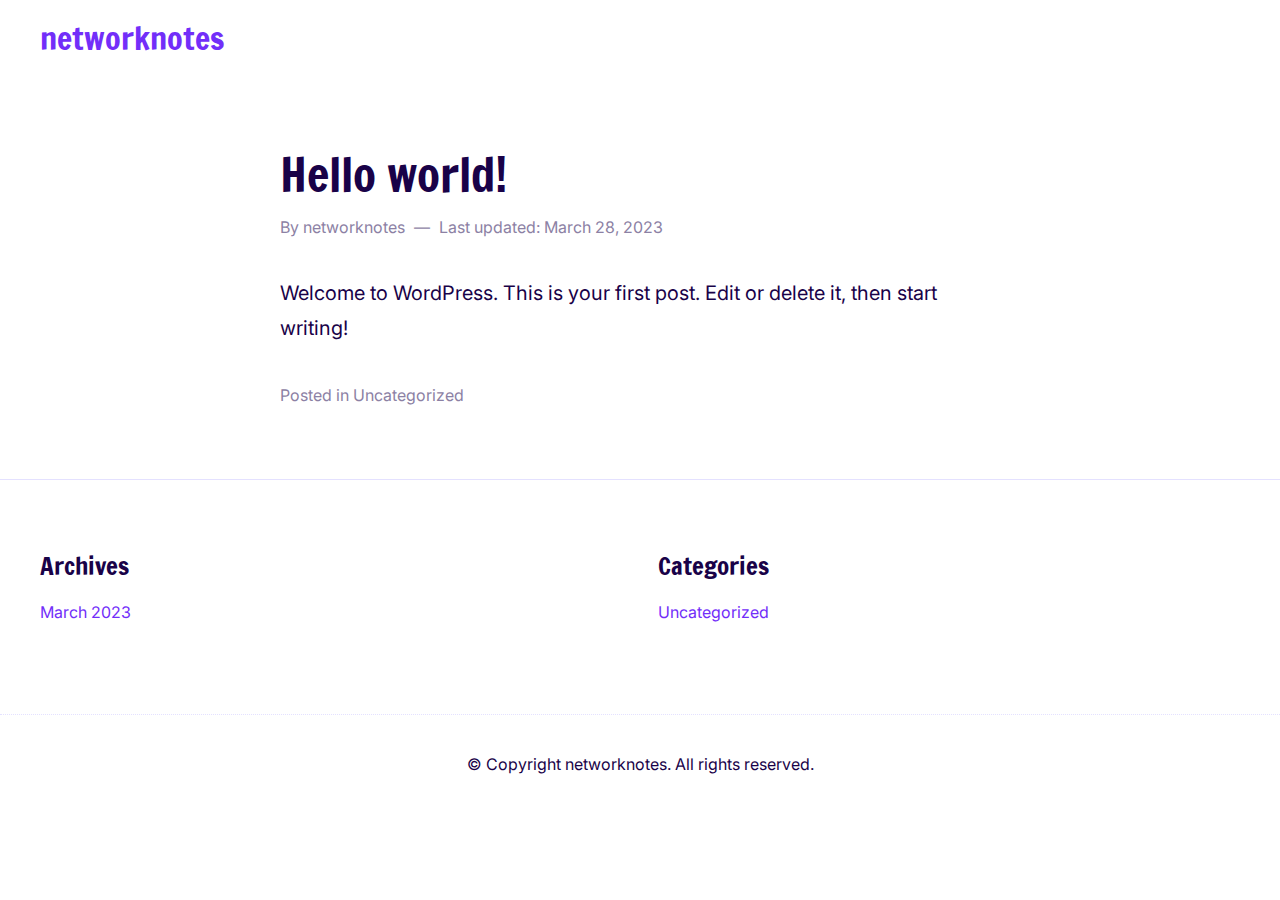
==== index.html @ 4b2e49f4 "First commit" ====
<!DOCTYPE html>
<html lang="en-US">
<head>
<meta charset="UTF-8">
<meta name="viewport" content="width=device-width, initial-scale=1.0">
<meta http-equiv="X-UA-Compatible" content="ie=edge">

<link rel="profile" href="https://gmpg.org/xfn/11">

<title>networknotes</title>
<meta name="robots" content="max-image-preview:large">
<link rel="dns-prefetch" href="//fonts.googleapis.com">
<link href="https://fonts.gstatic.com/" crossorigin rel="preconnect">
<link rel="alternate" type="application/rss+xml" title="networknotes &raquo; Feed" href="https://amassotti.github.io/networknotes/feed/">
<link rel="alternate" type="application/rss+xml" title="networknotes &raquo; Comments Feed" href="https://amassotti.github.io/networknotes/comments/feed/">
<script type="text/javascript">
window._wpemojiSettings = {"baseUrl":"https:\/\/s.w.org\/images\/core\/emoji\/14.0.0\/72x72\/","ext":".png","svgUrl":"https:\/\/s.w.org\/images\/core\/emoji\/14.0.0\/svg\/","svgExt":".svg","source":{"concatemoji":"https:\/\/amassotti.github.io\/networknotes\/wp-includes\/js\/wp-emoji-release.min.js?ver=6.1.1"}};
/*! This file is auto-generated */
!function(e,a,t){var n,r,o,i=a.createElement("canvas"),p=i.getContext&&i.getContext("2d");function s(e,t){var a=String.fromCharCode,e=(p.clearRect(0,0,i.width,i.height),p.fillText(a.apply(this,e),0,0),i.toDataURL());return p.clearRect(0,0,i.width,i.height),p.fillText(a.apply(this,t),0,0),e===i.toDataURL()}function c(e){var t=a.createElement("script");t.src=e,t.defer=t.type="text/javascript",a.getElementsByTagName("head")[0].appendChild(t)}for(o=Array("flag","emoji"),t.supports={everything:!0,everythingExceptFlag:!0},r=0;r<o.length;r++)t.supports[o[r]]=function(e){if(p&&p.fillText)switch(p.textBaseline="top",p.font="600 32px Arial",e){case"flag":return s([127987,65039,8205,9895,65039],[127987,65039,8203,9895,65039])?!1:!s([55356,56826,55356,56819],[55356,56826,8203,55356,56819])&&!s([55356,57332,56128,56423,56128,56418,56128,56421,56128,56430,56128,56423,56128,56447],[55356,57332,8203,56128,56423,8203,56128,56418,8203,56128,56421,8203,56128,56430,8203,56128,56423,8203,56128,56447]);case"emoji":return!s([129777,127995,8205,129778,127999],[129777,127995,8203,129778,127999])}return!1}(o[r]),t.supports.everything=t.supports.everything&&t.supports[o[r]],"flag"!==o[r]&&(t.supports.everythingExceptFlag=t.supports.everythingExceptFlag&&t.supports[o[r]]);t.supports.everythingExceptFlag=t.supports.everythingExceptFlag&&!t.supports.flag,t.DOMReady=!1,t.readyCallback=function(){t.DOMReady=!0},t.supports.everything||(n=function(){t.readyCallback()},a.addEventListener?(a.addEventListener("DOMContentLoaded",n,!1),e.addEventListener("load",n,!1)):(e.attachEvent("onload",n),a.attachEvent("onreadystatechange",function(){"complete"===a.readyState&&t.readyCallback()})),(e=t.source||{}).concatemoji?c(e.concatemoji):e.wpemoji&&e.twemoji&&(c(e.twemoji),c(e.wpemoji)))}(window,document,window._wpemojiSettings);
</script>
<style type="text/css">img.wp-smiley,
img.emoji {
	display: inline !important;
	border: none !important;
	box-shadow: none !important;
	height: 1em !important;
	width: 1em !important;
	margin: 0 0.07em !important;
	vertical-align: -0.1em !important;
	background: none !important;
	padding: 0 !important;
}</style>
	<link rel="stylesheet" id="wp-block-library-css" href="https://amassotti.github.io/networknotes/wp-includes/css/dist/block-library/style.min.css?ver=6.1.1" type="text/css" media="all">
<link rel="stylesheet" id="classic-theme-styles-css" href="https://amassotti.github.io/networknotes/wp-includes/css/classic-themes.min.css?ver=1" type="text/css" media="all">
<style id="global-styles-inline-css" type="text/css">body{--wp--preset--color--black: #000000;--wp--preset--color--cyan-bluish-gray: #abb8c3;--wp--preset--color--white: #ffffff;--wp--preset--color--pale-pink: #f78da7;--wp--preset--color--vivid-red: #cf2e2e;--wp--preset--color--luminous-vivid-orange: #ff6900;--wp--preset--color--luminous-vivid-amber: #fcb900;--wp--preset--color--light-green-cyan: #7bdcb5;--wp--preset--color--vivid-green-cyan: #00d084;--wp--preset--color--pale-cyan-blue: #8ed1fc;--wp--preset--color--vivid-cyan-blue: #0693e3;--wp--preset--color--vivid-purple: #9b51e0;--wp--preset--color--bg: #FFFFFF;--wp--preset--color--alt-bg: #E4E1FF;--wp--preset--color--alt-bg-light: #F2ECFE;--wp--preset--color--fg: #190248;--wp--preset--color--fg-light: #8C81A4;--wp--preset--color--accent: #722EF9;--wp--preset--gradient--vivid-cyan-blue-to-vivid-purple: linear-gradient(135deg,rgba(6,147,227,1) 0%,rgb(155,81,224) 100%);--wp--preset--gradient--light-green-cyan-to-vivid-green-cyan: linear-gradient(135deg,rgb(122,220,180) 0%,rgb(0,208,130) 100%);--wp--preset--gradient--luminous-vivid-amber-to-luminous-vivid-orange: linear-gradient(135deg,rgba(252,185,0,1) 0%,rgba(255,105,0,1) 100%);--wp--preset--gradient--luminous-vivid-orange-to-vivid-red: linear-gradient(135deg,rgba(255,105,0,1) 0%,rgb(207,46,46) 100%);--wp--preset--gradient--very-light-gray-to-cyan-bluish-gray: linear-gradient(135deg,rgb(238,238,238) 0%,rgb(169,184,195) 100%);--wp--preset--gradient--cool-to-warm-spectrum: linear-gradient(135deg,rgb(74,234,220) 0%,rgb(151,120,209) 20%,rgb(207,42,186) 40%,rgb(238,44,130) 60%,rgb(251,105,98) 80%,rgb(254,248,76) 100%);--wp--preset--gradient--blush-light-purple: linear-gradient(135deg,rgb(255,206,236) 0%,rgb(152,150,240) 100%);--wp--preset--gradient--blush-bordeaux: linear-gradient(135deg,rgb(254,205,165) 0%,rgb(254,45,45) 50%,rgb(107,0,62) 100%);--wp--preset--gradient--luminous-dusk: linear-gradient(135deg,rgb(255,203,112) 0%,rgb(199,81,192) 50%,rgb(65,88,208) 100%);--wp--preset--gradient--pale-ocean: linear-gradient(135deg,rgb(255,245,203) 0%,rgb(182,227,212) 50%,rgb(51,167,181) 100%);--wp--preset--gradient--electric-grass: linear-gradient(135deg,rgb(202,248,128) 0%,rgb(113,206,126) 100%);--wp--preset--gradient--midnight: linear-gradient(135deg,rgb(2,3,129) 0%,rgb(40,116,252) 100%);--wp--preset--duotone--dark-grayscale: url('#wp-duotone-dark-grayscale');--wp--preset--duotone--grayscale: url('#wp-duotone-grayscale');--wp--preset--duotone--purple-yellow: url('#wp-duotone-purple-yellow');--wp--preset--duotone--blue-red: url('#wp-duotone-blue-red');--wp--preset--duotone--midnight: url('#wp-duotone-midnight');--wp--preset--duotone--magenta-yellow: url('#wp-duotone-magenta-yellow');--wp--preset--duotone--purple-green: url('#wp-duotone-purple-green');--wp--preset--duotone--blue-orange: url('#wp-duotone-blue-orange');--wp--preset--font-size--small: 16px;--wp--preset--font-size--medium: 25px;--wp--preset--font-size--large: 32px;--wp--preset--font-size--x-large: 42px;--wp--preset--font-size--normal: 20px;--wp--preset--font-size--extra-large: 41px;--wp--preset--spacing--20: 0.44rem;--wp--preset--spacing--30: 0.67rem;--wp--preset--spacing--40: 1rem;--wp--preset--spacing--50: 1.5rem;--wp--preset--spacing--60: 2.25rem;--wp--preset--spacing--70: 3.38rem;--wp--preset--spacing--80: 5.06rem;}:where(.is-layout-flex){gap: 0.5em;}body .is-layout-flow > .alignleft{float: left;margin-inline-start: 0;margin-inline-end: 2em;}body .is-layout-flow > .alignright{float: right;margin-inline-start: 2em;margin-inline-end: 0;}body .is-layout-flow > .aligncenter{margin-left: auto !important;margin-right: auto !important;}body .is-layout-constrained > .alignleft{float: left;margin-inline-start: 0;margin-inline-end: 2em;}body .is-layout-constrained > .alignright{float: right;margin-inline-start: 2em;margin-inline-end: 0;}body .is-layout-constrained > .aligncenter{margin-left: auto !important;margin-right: auto !important;}body .is-layout-constrained > :where(:not(.alignleft):not(.alignright):not(.alignfull)){max-width: var(--wp--style--global--content-size);margin-left: auto !important;margin-right: auto !important;}body .is-layout-constrained > .alignwide{max-width: var(--wp--style--global--wide-size);}body .is-layout-flex{display: flex;}body .is-layout-flex{flex-wrap: wrap;align-items: center;}body .is-layout-flex > *{margin: 0;}:where(.wp-block-columns.is-layout-flex){gap: 2em;}.has-black-color{color: var(--wp--preset--color--black) !important;}.has-cyan-bluish-gray-color{color: var(--wp--preset--color--cyan-bluish-gray) !important;}.has-white-color{color: var(--wp--preset--color--white) !important;}.has-pale-pink-color{color: var(--wp--preset--color--pale-pink) !important;}.has-vivid-red-color{color: var(--wp--preset--color--vivid-red) !important;}.has-luminous-vivid-orange-color{color: var(--wp--preset--color--luminous-vivid-orange) !important;}.has-luminous-vivid-amber-color{color: var(--wp--preset--color--luminous-vivid-amber) !important;}.has-light-green-cyan-color{color: var(--wp--preset--color--light-green-cyan) !important;}.has-vivid-green-cyan-color{color: var(--wp--preset--color--vivid-green-cyan) !important;}.has-pale-cyan-blue-color{color: var(--wp--preset--color--pale-cyan-blue) !important;}.has-vivid-cyan-blue-color{color: var(--wp--preset--color--vivid-cyan-blue) !important;}.has-vivid-purple-color{color: var(--wp--preset--color--vivid-purple) !important;}.has-black-background-color{background-color: var(--wp--preset--color--black) !important;}.has-cyan-bluish-gray-background-color{background-color: var(--wp--preset--color--cyan-bluish-gray) !important;}.has-white-background-color{background-color: var(--wp--preset--color--white) !important;}.has-pale-pink-background-color{background-color: var(--wp--preset--color--pale-pink) !important;}.has-vivid-red-background-color{background-color: var(--wp--preset--color--vivid-red) !important;}.has-luminous-vivid-orange-background-color{background-color: var(--wp--preset--color--luminous-vivid-orange) !important;}.has-luminous-vivid-amber-background-color{background-color: var(--wp--preset--color--luminous-vivid-amber) !important;}.has-light-green-cyan-background-color{background-color: var(--wp--preset--color--light-green-cyan) !important;}.has-vivid-green-cyan-background-color{background-color: var(--wp--preset--color--vivid-green-cyan) !important;}.has-pale-cyan-blue-background-color{background-color: var(--wp--preset--color--pale-cyan-blue) !important;}.has-vivid-cyan-blue-background-color{background-color: var(--wp--preset--color--vivid-cyan-blue) !important;}.has-vivid-purple-background-color{background-color: var(--wp--preset--color--vivid-purple) !important;}.has-black-border-color{border-color: var(--wp--preset--color--black) !important;}.has-cyan-bluish-gray-border-color{border-color: var(--wp--preset--color--cyan-bluish-gray) !important;}.has-white-border-color{border-color: var(--wp--preset--color--white) !important;}.has-pale-pink-border-color{border-color: var(--wp--preset--color--pale-pink) !important;}.has-vivid-red-border-color{border-color: var(--wp--preset--color--vivid-red) !important;}.has-luminous-vivid-orange-border-color{border-color: var(--wp--preset--color--luminous-vivid-orange) !important;}.has-luminous-vivid-amber-border-color{border-color: var(--wp--preset--color--luminous-vivid-amber) !important;}.has-light-green-cyan-border-color{border-color: var(--wp--preset--color--light-green-cyan) !important;}.has-vivid-green-cyan-border-color{border-color: var(--wp--preset--color--vivid-green-cyan) !important;}.has-pale-cyan-blue-border-color{border-color: var(--wp--preset--color--pale-cyan-blue) !important;}.has-vivid-cyan-blue-border-color{border-color: var(--wp--preset--color--vivid-cyan-blue) !important;}.has-vivid-purple-border-color{border-color: var(--wp--preset--color--vivid-purple) !important;}.has-vivid-cyan-blue-to-vivid-purple-gradient-background{background: var(--wp--preset--gradient--vivid-cyan-blue-to-vivid-purple) !important;}.has-light-green-cyan-to-vivid-green-cyan-gradient-background{background: var(--wp--preset--gradient--light-green-cyan-to-vivid-green-cyan) !important;}.has-luminous-vivid-amber-to-luminous-vivid-orange-gradient-background{background: var(--wp--preset--gradient--luminous-vivid-amber-to-luminous-vivid-orange) !important;}.has-luminous-vivid-orange-to-vivid-red-gradient-background{background: var(--wp--preset--gradient--luminous-vivid-orange-to-vivid-red) !important;}.has-very-light-gray-to-cyan-bluish-gray-gradient-background{background: var(--wp--preset--gradient--very-light-gray-to-cyan-bluish-gray) !important;}.has-cool-to-warm-spectrum-gradient-background{background: var(--wp--preset--gradient--cool-to-warm-spectrum) !important;}.has-blush-light-purple-gradient-background{background: var(--wp--preset--gradient--blush-light-purple) !important;}.has-blush-bordeaux-gradient-background{background: var(--wp--preset--gradient--blush-bordeaux) !important;}.has-luminous-dusk-gradient-background{background: var(--wp--preset--gradient--luminous-dusk) !important;}.has-pale-ocean-gradient-background{background: var(--wp--preset--gradient--pale-ocean) !important;}.has-electric-grass-gradient-background{background: var(--wp--preset--gradient--electric-grass) !important;}.has-midnight-gradient-background{background: var(--wp--preset--gradient--midnight) !important;}.has-small-font-size{font-size: var(--wp--preset--font-size--small) !important;}.has-medium-font-size{font-size: var(--wp--preset--font-size--medium) !important;}.has-large-font-size{font-size: var(--wp--preset--font-size--large) !important;}.has-x-large-font-size{font-size: var(--wp--preset--font-size--x-large) !important;}
.wp-block-navigation a:where(:not(.wp-element-button)){color: inherit;}
:where(.wp-block-columns.is-layout-flex){gap: 2em;}
.wp-block-pullquote{font-size: 1.5em;line-height: 1.6;}</style>
<link rel="stylesheet" id="markiter-style-css" href="https://amassotti.github.io/networknotes/wp-content/themes/markiter/style.css?ver=2.4.5" type="text/css" media="all">
<style id="markiter-style-inline-css" type="text/css">:root {
				
			--markiter-bg-color: #FFFFFF;
			--markiter-alt-bg-color: #E4E1FF;
			--markiter-alt-bg-light-color: #F2ECFE;
			--markiter-fg-color: #190248;
			--markiter-fg-light-color: #8C81A4;
			--markiter-accent-color: #722EF9;
			}</style>
<link rel="stylesheet" id="markiter-fonts-css" href="https://fonts.googleapis.com/css2?family=Inter:wght@400;700&#038;family=Francois+One&#038;display=swap" type="text/css" media="all">
<link rel="https://api.w.org/" href="https://amassotti.github.io/networknotes/wp-json/">
<link rel="EditURI" type="application/rsd+xml" title="RSD" href="https://amassotti.github.io/networknotes/xmlrpc.php?rsd">
<link rel="wlwmanifest" type="application/wlwmanifest+xml" href="https://amassotti.github.io/networknotes/wp-includes/wlwmanifest.xml">
<meta name="generator" content="WordPress 6.1.1">
</head>
<body class="home blog wp-embed-responsive">
<svg xmlns="http://www.w3.org/2000/svg" viewbox="0 0 0 0" width="0" height="0" focusable="false" role="none" style="visibility: hidden; position: absolute; left: -9999px; overflow: hidden;"><defs><filter id="wp-duotone-dark-grayscale"><fecolormatrix color-interpolation-filters="sRGB" type="matrix" values=" .299 .587 .114 0 0 .299 .587 .114 0 0 .299 .587 .114 0 0 .299 .587 .114 0 0 "></fecolormatrix><fecomponenttransfer color-interpolation-filters="sRGB"><fefuncr type="table" tablevalues="0 0.49803921568627"></fefuncr><fefuncg type="table" tablevalues="0 0.49803921568627"></fefuncg><fefuncb type="table" tablevalues="0 0.49803921568627"></fefuncb><fefunca type="table" tablevalues="1 1"></fefunca></fecomponenttransfer><fecomposite in2="SourceGraphic" operator="in"></fecomposite></filter></defs></svg><svg xmlns="http://www.w3.org/2000/svg" viewbox="0 0 0 0" width="0" height="0" focusable="false" role="none" style="visibility: hidden; position: absolute; left: -9999px; overflow: hidden;"><defs><filter id="wp-duotone-grayscale"><fecolormatrix color-interpolation-filters="sRGB" type="matrix" values=" .299 .587 .114 0 0 .299 .587 .114 0 0 .299 .587 .114 0 0 .299 .587 .114 0 0 "></fecolormatrix><fecomponenttransfer color-interpolation-filters="sRGB"><fefuncr type="table" tablevalues="0 1"></fefuncr><fefuncg type="table" tablevalues="0 1"></fefuncg><fefuncb type="table" tablevalues="0 1"></fefuncb><fefunca type="table" tablevalues="1 1"></fefunca></fecomponenttransfer><fecomposite in2="SourceGraphic" operator="in"></fecomposite></filter></defs></svg><svg xmlns="http://www.w3.org/2000/svg" viewbox="0 0 0 0" width="0" height="0" focusable="false" role="none" style="visibility: hidden; position: absolute; left: -9999px; overflow: hidden;"><defs><filter id="wp-duotone-purple-yellow"><fecolormatrix color-interpolation-filters="sRGB" type="matrix" values=" .299 .587 .114 0 0 .299 .587 .114 0 0 .299 .587 .114 0 0 .299 .587 .114 0 0 "></fecolormatrix><fecomponenttransfer color-interpolation-filters="sRGB"><fefuncr type="table" tablevalues="0.54901960784314 0.98823529411765"></fefuncr><fefuncg type="table" tablevalues="0 1"></fefuncg><fefuncb type="table" tablevalues="0.71764705882353 0.25490196078431"></fefuncb><fefunca type="table" tablevalues="1 1"></fefunca></fecomponenttransfer><fecomposite in2="SourceGraphic" operator="in"></fecomposite></filter></defs></svg><svg xmlns="http://www.w3.org/2000/svg" viewbox="0 0 0 0" width="0" height="0" focusable="false" role="none" style="visibility: hidden; position: absolute; left: -9999px; overflow: hidden;"><defs><filter id="wp-duotone-blue-red"><fecolormatrix color-interpolation-filters="sRGB" type="matrix" values=" .299 .587 .114 0 0 .299 .587 .114 0 0 .299 .587 .114 0 0 .299 .587 .114 0 0 "></fecolormatrix><fecomponenttransfer color-interpolation-filters="sRGB"><fefuncr type="table" tablevalues="0 1"></fefuncr><fefuncg type="table" tablevalues="0 0.27843137254902"></fefuncg><fefuncb type="table" tablevalues="0.5921568627451 0.27843137254902"></fefuncb><fefunca type="table" tablevalues="1 1"></fefunca></fecomponenttransfer><fecomposite in2="SourceGraphic" operator="in"></fecomposite></filter></defs></svg><svg xmlns="http://www.w3.org/2000/svg" viewbox="0 0 0 0" width="0" height="0" focusable="false" role="none" style="visibility: hidden; position: absolute; left: -9999px; overflow: hidden;"><defs><filter id="wp-duotone-midnight"><fecolormatrix color-interpolation-filters="sRGB" type="matrix" values=" .299 .587 .114 0 0 .299 .587 .114 0 0 .299 .587 .114 0 0 .299 .587 .114 0 0 "></fecolormatrix><fecomponenttransfer color-interpolation-filters="sRGB"><fefuncr type="table" tablevalues="0 0"></fefuncr><fefuncg type="table" tablevalues="0 0.64705882352941"></fefuncg><fefuncb type="table" tablevalues="0 1"></fefuncb><fefunca type="table" tablevalues="1 1"></fefunca></fecomponenttransfer><fecomposite in2="SourceGraphic" operator="in"></fecomposite></filter></defs></svg><svg xmlns="http://www.w3.org/2000/svg" viewbox="0 0 0 0" width="0" height="0" focusable="false" role="none" style="visibility: hidden; position: absolute; left: -9999px; overflow: hidden;"><defs><filter id="wp-duotone-magenta-yellow"><fecolormatrix color-interpolation-filters="sRGB" type="matrix" values=" .299 .587 .114 0 0 .299 .587 .114 0 0 .299 .587 .114 0 0 .299 .587 .114 0 0 "></fecolormatrix><fecomponenttransfer color-interpolation-filters="sRGB"><fefuncr type="table" tablevalues="0.78039215686275 1"></fefuncr><fefuncg type="table" tablevalues="0 0.94901960784314"></fefuncg><fefuncb type="table" tablevalues="0.35294117647059 0.47058823529412"></fefuncb><fefunca type="table" tablevalues="1 1"></fefunca></fecomponenttransfer><fecomposite in2="SourceGraphic" operator="in"></fecomposite></filter></defs></svg><svg xmlns="http://www.w3.org/2000/svg" viewbox="0 0 0 0" width="0" height="0" focusable="false" role="none" style="visibility: hidden; position: absolute; left: -9999px; overflow: hidden;"><defs><filter id="wp-duotone-purple-green"><fecolormatrix color-interpolation-filters="sRGB" type="matrix" values=" .299 .587 .114 0 0 .299 .587 .114 0 0 .299 .587 .114 0 0 .299 .587 .114 0 0 "></fecolormatrix><fecomponenttransfer color-interpolation-filters="sRGB"><fefuncr type="table" tablevalues="0.65098039215686 0.40392156862745"></fefuncr><fefuncg type="table" tablevalues="0 1"></fefuncg><fefuncb type="table" tablevalues="0.44705882352941 0.4"></fefuncb><fefunca type="table" tablevalues="1 1"></fefunca></fecomponenttransfer><fecomposite in2="SourceGraphic" operator="in"></fecomposite></filter></defs></svg><svg xmlns="http://www.w3.org/2000/svg" viewbox="0 0 0 0" width="0" height="0" focusable="false" role="none" style="visibility: hidden; position: absolute; left: -9999px; overflow: hidden;"><defs><filter id="wp-duotone-blue-orange"><fecolormatrix color-interpolation-filters="sRGB" type="matrix" values=" .299 .587 .114 0 0 .299 .587 .114 0 0 .299 .587 .114 0 0 .299 .587 .114 0 0 "></fecolormatrix><fecomponenttransfer color-interpolation-filters="sRGB"><fefuncr type="table" tablevalues="0.098039215686275 1"></fefuncr><fefuncg type="table" tablevalues="0 0.66274509803922"></fefuncg><fefuncb type="table" tablevalues="0.84705882352941 0.41960784313725"></fefuncb><fefunca type="table" tablevalues="1 1"></fefunca></fecomponenttransfer><fecomposite in2="SourceGraphic" operator="in"></fecomposite></filter></defs></svg>
<a href="#content" class="screen-reader-text skip-link">Skip to content</a>

<header id="header" class="site-header" role="banner">
	<div class="site-header-wrap">
		<div class="brand">
			
			<div class="brand-text">
									<h1 class="site-title"><a href="https://amassotti.github.io/networknotes/" rel="home">networknotes</a></h1>
								</div>
<!-- .brand-text -->
		</div>
<!-- .brand -->

			</div>
</header>


<main id="content" class="site-content" role="main">
	<div class="site-content-wrap">
		<article id="post-1" class="post-1 post type-post status-publish format-standard hentry category-uncategorized">
	<header class="entry-header">
		<h2 class="entry-title"><a href="https://amassotti.github.io/networknotes/hello-world/" rel="bookmark">Hello world!</a></h2>
<div class="entry-meta">
	<span class="entry-author">
		By <a href="https://amassotti.github.io/networknotes/" title="Visit networknotes&#8217;s website" rel="author external">networknotes</a>	</span>

	<span class="entry-date">
		Last updated: <a href="https://amassotti.github.io/networknotes/hello-world/" rel="bookmark"><time class="entry-time published updated" datetime="2023-03-28T15:02:38+00:00">March 28, 2023</time></a>	</span>
</div>
	</header>

	
	<div class="entry-content">
		<p>Welcome to WordPress. This is your first post. Edit or delete it, then start writing!</p>
	</div>

	<footer class="entry-footer entry-meta">
	<div class="entry-footer-wrap">
		<span class="entry-categories">
			Posted in <a href="https://amassotti.github.io/networknotes/category/uncategorized/" rel="category tag">Uncategorized</a>		</span>

			</div>
</footer>
</article>
	</div>
<!-- .site-content-wrap -->
</main>

<footer id="footer" class="site-footer" role="contentinfo">
		 	<aside class="footer-widgets" role="complementary">
			<div class="footer-widgets-wrap">
	 			<div class="widget widget_block" id="block-5"><div class="is-layout-flow wp-block-group"><div class="wp-block-group__inner-container">
<h2>Archives</h2>
<ul class=" wp-block-archives-list wp-block-archives">	<li><a href="https://amassotti.github.io/networknotes/2023/03/">March 2023</a></li>
</ul>
</div></div></div>
<div class="widget widget_block" id="block-6"><div class="is-layout-flow wp-block-group"><div class="wp-block-group__inner-container">
<h2>Categories</h2>
<ul class="wp-block-categories-list wp-block-categories">	<li class="cat-item cat-item-1">
<a href="https://amassotti.github.io/networknotes/category/uncategorized/">Uncategorized</a>
</li>
</ul>
</div></div></div>			</div>
	 	</aside>
	 	
	<div class="site-footer-wrap">
		
		<div class="copyright">
			&copy; Copyright networknotes. All rights reserved.		</div>
	</div>
</footer>

</body>
</html>
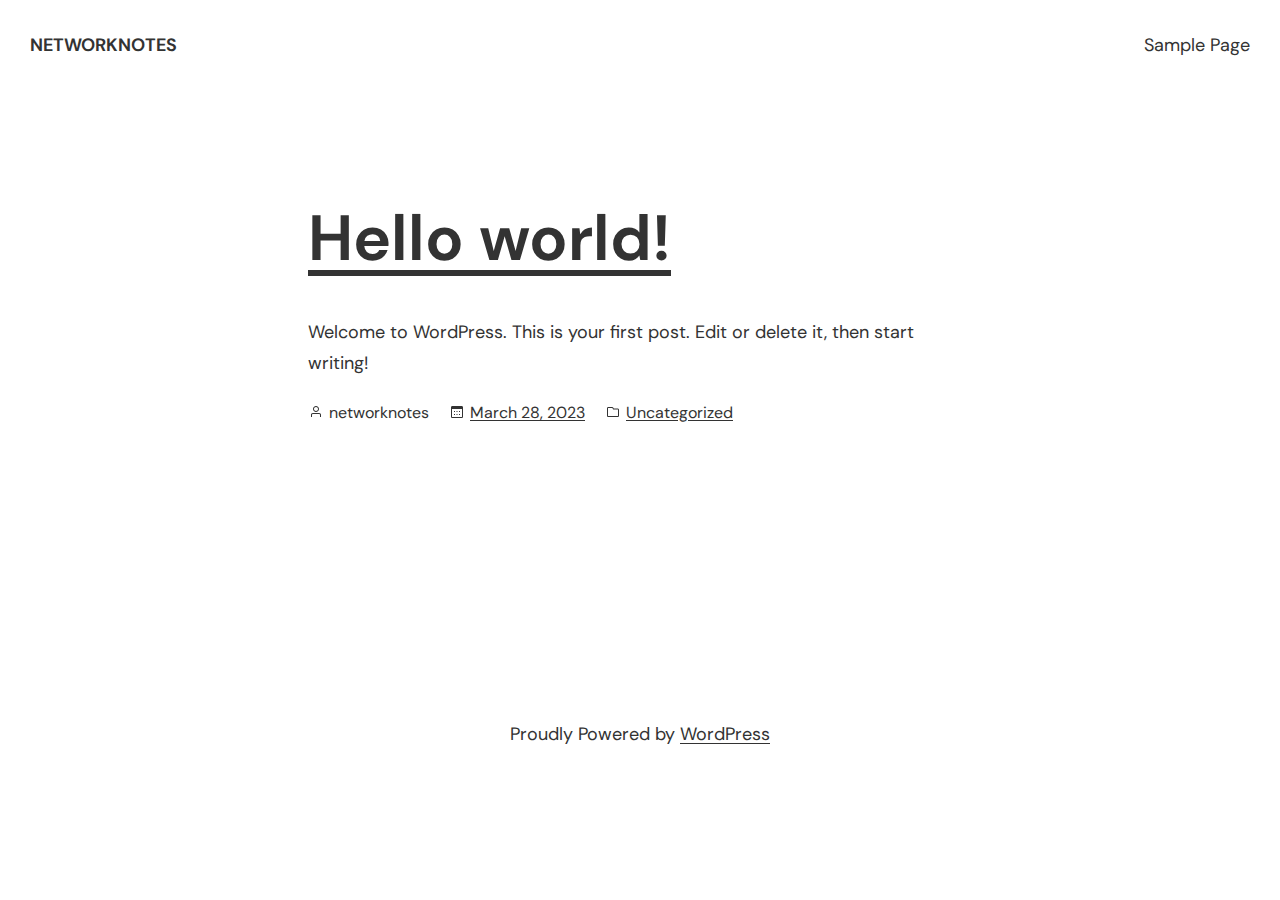
==== commit fd7fc44f: "Second commit" ====
--- a/index.html
+++ b/index.html
@@ -1,24 +1,18 @@
 <!DOCTYPE html>
-<html lang="en-US">
-<head>
-<meta charset="UTF-8">
-<meta name="viewport" content="width=device-width, initial-scale=1.0">
-<meta http-equiv="X-UA-Compatible" content="ie=edge">
-
-<link rel="profile" href="https://gmpg.org/xfn/11">
-
+<html lang="en-US">
+<head>
+	<meta charset="UTF-8">
+	<meta name="viewport" content="width=device-width, initial-scale=1">
+<meta name="robots" content="max-image-preview:large">
 <title>networknotes</title>
-<meta name="robots" content="max-image-preview:large">
-<link rel="dns-prefetch" href="//fonts.googleapis.com">
-<link href="https://fonts.gstatic.com/" crossorigin rel="preconnect">
 <link rel="alternate" type="application/rss+xml" title="networknotes &raquo; Feed" href="https://amassotti.github.io/networknotes/feed/">
 <link rel="alternate" type="application/rss+xml" title="networknotes &raquo; Comments Feed" href="https://amassotti.github.io/networknotes/comments/feed/">
-<script type="text/javascript">
-window._wpemojiSettings = {"baseUrl":"https:\/\/s.w.org\/images\/core\/emoji\/14.0.0\/72x72\/","ext":".png","svgUrl":"https:\/\/s.w.org\/images\/core\/emoji\/14.0.0\/svg\/","svgExt":".svg","source":{"concatemoji":"https:\/\/amassotti.github.io\/networknotes\/wp-includes\/js\/wp-emoji-release.min.js?ver=6.1.1"}};
+<script>
+window._wpemojiSettings = {"baseUrl":"https:\/\/s.w.org\/images\/core\/emoji\/14.0.0\/72x72\/","ext":".png","svgUrl":"https:\/\/s.w.org\/images\/core\/emoji\/14.0.0\/svg\/","svgExt":".svg","source":{"concatemoji":"https:\/\/amassotti.github.io\/networknotes\/wp-includes\/js\/wp-emoji-release.min.js?ver=6.2"}};
 /*! This file is auto-generated */
-!function(e,a,t){var n,r,o,i=a.createElement("canvas"),p=i.getContext&&i.getContext("2d");function s(e,t){var a=String.fromCharCode,e=(p.clearRect(0,0,i.width,i.height),p.fillText(a.apply(this,e),0,0),i.toDataURL());return p.clearRect(0,0,i.width,i.height),p.fillText(a.apply(this,t),0,0),e===i.toDataURL()}function c(e){var t=a.createElement("script");t.src=e,t.defer=t.type="text/javascript",a.getElementsByTagName("head")[0].appendChild(t)}for(o=Array("flag","emoji"),t.supports={everything:!0,everythingExceptFlag:!0},r=0;r<o.length;r++)t.supports[o[r]]=function(e){if(p&&p.fillText)switch(p.textBaseline="top",p.font="600 32px Arial",e){case"flag":return s([127987,65039,8205,9895,65039],[127987,65039,8203,9895,65039])?!1:!s([55356,56826,55356,56819],[55356,56826,8203,55356,56819])&&!s([55356,57332,56128,56423,56128,56418,56128,56421,56128,56430,56128,56423,56128,56447],[55356,57332,8203,56128,56423,8203,56128,56418,8203,56128,56421,8203,56128,56430,8203,56128,56423,8203,56128,56447]);case"emoji":return!s([129777,127995,8205,129778,127999],[129777,127995,8203,129778,127999])}return!1}(o[r]),t.supports.everything=t.supports.everything&&t.supports[o[r]],"flag"!==o[r]&&(t.supports.everythingExceptFlag=t.supports.everythingExceptFlag&&t.supports[o[r]]);t.supports.everythingExceptFlag=t.supports.everythingExceptFlag&&!t.supports.flag,t.DOMReady=!1,t.readyCallback=function(){t.DOMReady=!0},t.supports.everything||(n=function(){t.readyCallback()},a.addEventListener?(a.addEventListener("DOMContentLoaded",n,!1),e.addEventListener("load",n,!1)):(e.attachEvent("onload",n),a.attachEvent("onreadystatechange",function(){"complete"===a.readyState&&t.readyCallback()})),(e=t.source||{}).concatemoji?c(e.concatemoji):e.wpemoji&&e.twemoji&&(c(e.twemoji),c(e.wpemoji)))}(window,document,window._wpemojiSettings);
+!function(e,a,t){var n,r,o,i=a.createElement("canvas"),p=i.getContext&&i.getContext("2d");function s(e,t){p.clearRect(0,0,i.width,i.height),p.fillText(e,0,0);e=i.toDataURL();return p.clearRect(0,0,i.width,i.height),p.fillText(t,0,0),e===i.toDataURL()}function c(e){var t=a.createElement("script");t.src=e,t.defer=t.type="text/javascript",a.getElementsByTagName("head")[0].appendChild(t)}for(o=Array("flag","emoji"),t.supports={everything:!0,everythingExceptFlag:!0},r=0;r<o.length;r++)t.supports[o[r]]=function(e){if(p&&p.fillText)switch(p.textBaseline="top",p.font="600 32px Arial",e){case"flag":return s("🏳️‍⚧️","🏳️​⚧️")?!1:!s("🇺🇳","🇺​🇳")&&!s("🏴󠁧󠁢󠁥󠁮󠁧󠁿","🏴​󠁧​󠁢​󠁥​󠁮​󠁧​󠁿");case"emoji":return!s("🫱🏻‍🫲🏿","🫱🏻​🫲🏿")}return!1}(o[r]),t.supports.everything=t.supports.everything&&t.supports[o[r]],"flag"!==o[r]&&(t.supports.everythingExceptFlag=t.supports.everythingExceptFlag&&t.supports[o[r]]);t.supports.everythingExceptFlag=t.supports.everythingExceptFlag&&!t.supports.flag,t.DOMReady=!1,t.readyCallback=function(){t.DOMReady=!0},t.supports.everything||(n=function(){t.readyCallback()},a.addEventListener?(a.addEventListener("DOMContentLoaded",n,!1),e.addEventListener("load",n,!1)):(e.attachEvent("onload",n),a.attachEvent("onreadystatechange",function(){"complete"===a.readyState&&t.readyCallback()})),(e=t.source||{}).concatemoji?c(e.concatemoji):e.wpemoji&&e.twemoji&&(c(e.twemoji),c(e.wpemoji)))}(window,document,window._wpemojiSettings);
 </script>
-<style type="text/css">img.wp-smiley,
+<style>img.wp-smiley,
 img.emoji {
 	display: inline !important;
 	border: none !important;
@@ -30,101 +24,322 @@
 	background: none !important;
 	padding: 0 !important;
 }</style>
-	<link rel="stylesheet" id="wp-block-library-css" href="https://amassotti.github.io/networknotes/wp-includes/css/dist/block-library/style.min.css?ver=6.1.1" type="text/css" media="all">
-<link rel="stylesheet" id="classic-theme-styles-css" href="https://amassotti.github.io/networknotes/wp-includes/css/classic-themes.min.css?ver=1" type="text/css" media="all">
-<style id="global-styles-inline-css" type="text/css">body{--wp--preset--color--black: #000000;--wp--preset--color--cyan-bluish-gray: #abb8c3;--wp--preset--color--white: #ffffff;--wp--preset--color--pale-pink: #f78da7;--wp--preset--color--vivid-red: #cf2e2e;--wp--preset--color--luminous-vivid-orange: #ff6900;--wp--preset--color--luminous-vivid-amber: #fcb900;--wp--preset--color--light-green-cyan: #7bdcb5;--wp--preset--color--vivid-green-cyan: #00d084;--wp--preset--color--pale-cyan-blue: #8ed1fc;--wp--preset--color--vivid-cyan-blue: #0693e3;--wp--preset--color--vivid-purple: #9b51e0;--wp--preset--color--bg: #FFFFFF;--wp--preset--color--alt-bg: #E4E1FF;--wp--preset--color--alt-bg-light: #F2ECFE;--wp--preset--color--fg: #190248;--wp--preset--color--fg-light: #8C81A4;--wp--preset--color--accent: #722EF9;--wp--preset--gradient--vivid-cyan-blue-to-vivid-purple: linear-gradient(135deg,rgba(6,147,227,1) 0%,rgb(155,81,224) 100%);--wp--preset--gradient--light-green-cyan-to-vivid-green-cyan: linear-gradient(135deg,rgb(122,220,180) 0%,rgb(0,208,130) 100%);--wp--preset--gradient--luminous-vivid-amber-to-luminous-vivid-orange: linear-gradient(135deg,rgba(252,185,0,1) 0%,rgba(255,105,0,1) 100%);--wp--preset--gradient--luminous-vivid-orange-to-vivid-red: linear-gradient(135deg,rgba(255,105,0,1) 0%,rgb(207,46,46) 100%);--wp--preset--gradient--very-light-gray-to-cyan-bluish-gray: linear-gradient(135deg,rgb(238,238,238) 0%,rgb(169,184,195) 100%);--wp--preset--gradient--cool-to-warm-spectrum: linear-gradient(135deg,rgb(74,234,220) 0%,rgb(151,120,209) 20%,rgb(207,42,186) 40%,rgb(238,44,130) 60%,rgb(251,105,98) 80%,rgb(254,248,76) 100%);--wp--preset--gradient--blush-light-purple: linear-gradient(135deg,rgb(255,206,236) 0%,rgb(152,150,240) 100%);--wp--preset--gradient--blush-bordeaux: linear-gradient(135deg,rgb(254,205,165) 0%,rgb(254,45,45) 50%,rgb(107,0,62) 100%);--wp--preset--gradient--luminous-dusk: linear-gradient(135deg,rgb(255,203,112) 0%,rgb(199,81,192) 50%,rgb(65,88,208) 100%);--wp--preset--gradient--pale-ocean: linear-gradient(135deg,rgb(255,245,203) 0%,rgb(182,227,212) 50%,rgb(51,167,181) 100%);--wp--preset--gradient--electric-grass: linear-gradient(135deg,rgb(202,248,128) 0%,rgb(113,206,126) 100%);--wp--preset--gradient--midnight: linear-gradient(135deg,rgb(2,3,129) 0%,rgb(40,116,252) 100%);--wp--preset--duotone--dark-grayscale: url('#wp-duotone-dark-grayscale');--wp--preset--duotone--grayscale: url('#wp-duotone-grayscale');--wp--preset--duotone--purple-yellow: url('#wp-duotone-purple-yellow');--wp--preset--duotone--blue-red: url('#wp-duotone-blue-red');--wp--preset--duotone--midnight: url('#wp-duotone-midnight');--wp--preset--duotone--magenta-yellow: url('#wp-duotone-magenta-yellow');--wp--preset--duotone--purple-green: url('#wp-duotone-purple-green');--wp--preset--duotone--blue-orange: url('#wp-duotone-blue-orange');--wp--preset--font-size--small: 16px;--wp--preset--font-size--medium: 25px;--wp--preset--font-size--large: 32px;--wp--preset--font-size--x-large: 42px;--wp--preset--font-size--normal: 20px;--wp--preset--font-size--extra-large: 41px;--wp--preset--spacing--20: 0.44rem;--wp--preset--spacing--30: 0.67rem;--wp--preset--spacing--40: 1rem;--wp--preset--spacing--50: 1.5rem;--wp--preset--spacing--60: 2.25rem;--wp--preset--spacing--70: 3.38rem;--wp--preset--spacing--80: 5.06rem;}:where(.is-layout-flex){gap: 0.5em;}body .is-layout-flow > .alignleft{float: left;margin-inline-start: 0;margin-inline-end: 2em;}body .is-layout-flow > .alignright{float: right;margin-inline-start: 2em;margin-inline-end: 0;}body .is-layout-flow > .aligncenter{margin-left: auto !important;margin-right: auto !important;}body .is-layout-constrained > .alignleft{float: left;margin-inline-start: 0;margin-inline-end: 2em;}body .is-layout-constrained > .alignright{float: right;margin-inline-start: 2em;margin-inline-end: 0;}body .is-layout-constrained > .aligncenter{margin-left: auto !important;margin-right: auto !important;}body .is-layout-constrained > :where(:not(.alignleft):not(.alignright):not(.alignfull)){max-width: var(--wp--style--global--content-size);margin-left: auto !important;margin-right: auto !important;}body .is-layout-constrained > .alignwide{max-width: var(--wp--style--global--wide-size);}body .is-layout-flex{display: flex;}body .is-layout-flex{flex-wrap: wrap;align-items: center;}body .is-layout-flex > *{margin: 0;}:where(.wp-block-columns.is-layout-flex){gap: 2em;}.has-black-color{color: var(--wp--preset--color--black) !important;}.has-cyan-bluish-gray-color{color: var(--wp--preset--color--cyan-bluish-gray) !important;}.has-white-color{color: var(--wp--preset--color--white) !important;}.has-pale-pink-color{color: var(--wp--preset--color--pale-pink) !important;}.has-vivid-red-color{color: var(--wp--preset--color--vivid-red) !important;}.has-luminous-vivid-orange-color{color: var(--wp--preset--color--luminous-vivid-orange) !important;}.has-luminous-vivid-amber-color{color: var(--wp--preset--color--luminous-vivid-amber) !important;}.has-light-green-cyan-color{color: var(--wp--preset--color--light-green-cyan) !important;}.has-vivid-green-cyan-color{color: var(--wp--preset--color--vivid-green-cyan) !important;}.has-pale-cyan-blue-color{color: var(--wp--preset--color--pale-cyan-blue) !important;}.has-vivid-cyan-blue-color{color: var(--wp--preset--color--vivid-cyan-blue) !important;}.has-vivid-purple-color{color: var(--wp--preset--color--vivid-purple) !important;}.has-black-background-color{background-color: var(--wp--preset--color--black) !important;}.has-cyan-bluish-gray-background-color{background-color: var(--wp--preset--color--cyan-bluish-gray) !important;}.has-white-background-color{background-color: var(--wp--preset--color--white) !important;}.has-pale-pink-background-color{background-color: var(--wp--preset--color--pale-pink) !important;}.has-vivid-red-background-color{background-color: var(--wp--preset--color--vivid-red) !important;}.has-luminous-vivid-orange-background-color{background-color: var(--wp--preset--color--luminous-vivid-orange) !important;}.has-luminous-vivid-amber-background-color{background-color: var(--wp--preset--color--luminous-vivid-amber) !important;}.has-light-green-cyan-background-color{background-color: var(--wp--preset--color--light-green-cyan) !important;}.has-vivid-green-cyan-background-color{background-color: var(--wp--preset--color--vivid-green-cyan) !important;}.has-pale-cyan-blue-background-color{background-color: var(--wp--preset--color--pale-cyan-blue) !important;}.has-vivid-cyan-blue-background-color{background-color: var(--wp--preset--color--vivid-cyan-blue) !important;}.has-vivid-purple-background-color{background-color: var(--wp--preset--color--vivid-purple) !important;}.has-black-border-color{border-color: var(--wp--preset--color--black) !important;}.has-cyan-bluish-gray-border-color{border-color: var(--wp--preset--color--cyan-bluish-gray) !important;}.has-white-border-color{border-color: var(--wp--preset--color--white) !important;}.has-pale-pink-border-color{border-color: var(--wp--preset--color--pale-pink) !important;}.has-vivid-red-border-color{border-color: var(--wp--preset--color--vivid-red) !important;}.has-luminous-vivid-orange-border-color{border-color: var(--wp--preset--color--luminous-vivid-orange) !important;}.has-luminous-vivid-amber-border-color{border-color: var(--wp--preset--color--luminous-vivid-amber) !important;}.has-light-green-cyan-border-color{border-color: var(--wp--preset--color--light-green-cyan) !important;}.has-vivid-green-cyan-border-color{border-color: var(--wp--preset--color--vivid-green-cyan) !important;}.has-pale-cyan-blue-border-color{border-color: var(--wp--preset--color--pale-cyan-blue) !important;}.has-vivid-cyan-blue-border-color{border-color: var(--wp--preset--color--vivid-cyan-blue) !important;}.has-vivid-purple-border-color{border-color: var(--wp--preset--color--vivid-purple) !important;}.has-vivid-cyan-blue-to-vivid-purple-gradient-background{background: var(--wp--preset--gradient--vivid-cyan-blue-to-vivid-purple) !important;}.has-light-green-cyan-to-vivid-green-cyan-gradient-background{background: var(--wp--preset--gradient--light-green-cyan-to-vivid-green-cyan) !important;}.has-luminous-vivid-amber-to-luminous-vivid-orange-gradient-background{background: var(--wp--preset--gradient--luminous-vivid-amber-to-luminous-vivid-orange) !important;}.has-luminous-vivid-orange-to-vivid-red-gradient-background{background: var(--wp--preset--gradient--luminous-vivid-orange-to-vivid-red) !important;}.has-very-light-gray-to-cyan-bluish-gray-gradient-background{background: var(--wp--preset--gradient--very-light-gray-to-cyan-bluish-gray) !important;}.has-cool-to-warm-spectrum-gradient-background{background: var(--wp--preset--gradient--cool-to-warm-spectrum) !important;}.has-blush-light-purple-gradient-background{background: var(--wp--preset--gradient--blush-light-purple) !important;}.has-blush-bordeaux-gradient-background{background: var(--wp--preset--gradient--blush-bordeaux) !important;}.has-luminous-dusk-gradient-background{background: var(--wp--preset--gradient--luminous-dusk) !important;}.has-pale-ocean-gradient-background{background: var(--wp--preset--gradient--pale-ocean) !important;}.has-electric-grass-gradient-background{background: var(--wp--preset--gradient--electric-grass) !important;}.has-midnight-gradient-background{background: var(--wp--preset--gradient--midnight) !important;}.has-small-font-size{font-size: var(--wp--preset--font-size--small) !important;}.has-medium-font-size{font-size: var(--wp--preset--font-size--medium) !important;}.has-large-font-size{font-size: var(--wp--preset--font-size--large) !important;}.has-x-large-font-size{font-size: var(--wp--preset--font-size--x-large) !important;}
-.wp-block-navigation a:where(:not(.wp-element-button)){color: inherit;}
-:where(.wp-block-columns.is-layout-flex){gap: 2em;}
-.wp-block-pullquote{font-size: 1.5em;line-height: 1.6;}</style>
-<link rel="stylesheet" id="markiter-style-css" href="https://amassotti.github.io/networknotes/wp-content/themes/markiter/style.css?ver=2.4.5" type="text/css" media="all">
-<style id="markiter-style-inline-css" type="text/css">:root {
-				
-			--markiter-bg-color: #FFFFFF;
-			--markiter-alt-bg-color: #E4E1FF;
-			--markiter-alt-bg-light-color: #F2ECFE;
-			--markiter-fg-color: #190248;
-			--markiter-fg-light-color: #8C81A4;
-			--markiter-accent-color: #722EF9;
-			}</style>
-<link rel="stylesheet" id="markiter-fonts-css" href="https://fonts.googleapis.com/css2?family=Inter:wght@400;700&#038;family=Francois+One&#038;display=swap" type="text/css" media="all">
+	<style id="blockbase_font_faces-inline-css">/* latin-ext */
+@font-face {
+	font-family: 'DM Sans';
+	font-style: italic;
+	font-weight: 400;
+	font-display: swap;
+	src: url(https://amassotti.github.io/networknotes/wp-content/themes/blockbase/assets/fonts/dm-sans/dm-sans-latin-ext-Regular-italic.woff2) format('woff2');
+	unicode-range: U+0100-024F, U+0259, U+1E00-1EFF, U+2020, U+20A0-20AB, U+20AD-20CF, U+2113, U+2C60-2C7F, U+A720-A7FF;
+}
+
+/* latin */
+@font-face {
+	font-family: 'DM Sans';
+	font-style: italic;
+	font-weight: 400;
+	font-display: swap;
+	src: url(https://amassotti.github.io/networknotes/wp-content/themes/blockbase/assets/fonts/dm-sans/dm-sans-Regular-italic.woff2) format('woff2');
+	unicode-range: U+0000-00FF, U+0131, U+0152-0153, U+02BB-02BC, U+02C6, U+02DA, U+02DC, U+2000-206F, U+2074, U+20AC, U+2122, U+2191, U+2193, U+2212, U+2215, U+FEFF, U+FFFD;
+}
+
+/* latin-ext */
+@font-face {
+	font-family: 'DM Sans';
+	font-style: italic;
+	font-weight: 500;
+	font-display: swap;
+	src: url(https://amassotti.github.io/networknotes/wp-content/themes/blockbase/assets/fonts/dm-sans/dm-sans-latin-ext-Medium-italic.woff2) format('woff2');
+	unicode-range: U+0100-024F, U+0259, U+1E00-1EFF, U+2020, U+20A0-20AB, U+20AD-20CF, U+2113, U+2C60-2C7F, U+A720-A7FF;
+}
+
+/* latin */
+@font-face {
+	font-family: 'DM Sans';
+	font-style: italic;
+	font-weight: 500;
+	font-display: swap;
+	src: url(https://amassotti.github.io/networknotes/wp-content/themes/blockbase/assets/fonts/dm-sans/dm-sans-Medium-italic.woff2) format('woff2');
+	unicode-range: U+0000-00FF, U+0131, U+0152-0153, U+02BB-02BC, U+02C6, U+02DA, U+02DC, U+2000-206F, U+2074, U+20AC, U+2122, U+2191, U+2193, U+2212, U+2215, U+FEFF, U+FFFD;
+}
+
+/* latin-ext */
+@font-face {
+	font-family: 'DM Sans';
+	font-style: italic;
+	font-weight: 700;
+	font-display: swap;
+	src: url(https://amassotti.github.io/networknotes/wp-content/themes/blockbase/assets/fonts/dm-sans/dm-sans-latin-ext-Bold-italic.woff2) format('woff2');
+	unicode-range: U+0100-024F, U+0259, U+1E00-1EFF, U+2020, U+20A0-20AB, U+20AD-20CF, U+2113, U+2C60-2C7F, U+A720-A7FF;
+}
+
+/* latin */
+@font-face {
+	font-family: 'DM Sans';
+	font-style: italic;
+	font-weight: 700;
+	font-display: swap;
+	src: url(https://amassotti.github.io/networknotes/wp-content/themes/blockbase/assets/fonts/dm-sans/dm-sans-Bold-italic.woff2) format('woff2');
+	unicode-range: U+0000-00FF, U+0131, U+0152-0153, U+02BB-02BC, U+02C6, U+02DA, U+02DC, U+2000-206F, U+2074, U+20AC, U+2122, U+2191, U+2193, U+2212, U+2215, U+FEFF, U+FFFD;
+}
+
+/* latin-ext */
+@font-face {
+	font-family: 'DM Sans';
+	font-style: normal;
+	font-weight: 400;
+	font-display: swap;
+	src: url(https://amassotti.github.io/networknotes/wp-content/themes/blockbase/assets/fonts/dm-sans/dm-sans-latin-ext-Regular.woff2) format('woff2');
+	unicode-range: U+0100-024F, U+0259, U+1E00-1EFF, U+2020, U+20A0-20AB, U+20AD-20CF, U+2113, U+2C60-2C7F, U+A720-A7FF;
+}
+
+/* latin */
+@font-face {
+	font-family: 'DM Sans';
+	font-style: normal;
+	font-weight: 400;
+	font-display: swap;
+	src: url(https://amassotti.github.io/networknotes/wp-content/themes/blockbase/assets/fonts/dm-sans/dm-sans-Regular.woff2) format('woff2');
+	unicode-range: U+0000-00FF, U+0131, U+0152-0153, U+02BB-02BC, U+02C6, U+02DA, U+02DC, U+2000-206F, U+2074, U+20AC, U+2122, U+2191, U+2193, U+2212, U+2215, U+FEFF, U+FFFD;
+}
+
+/* latin-ext */
+@font-face {
+	font-family: 'DM Sans';
+	font-style: normal;
+	font-weight: 500;
+	font-display: swap;
+	src: url(https://amassotti.github.io/networknotes/wp-content/themes/blockbase/assets/fonts/dm-sans/dm-sans-latin-ext-Medium.woff2) format('woff2');
+	unicode-range: U+0100-024F, U+0259, U+1E00-1EFF, U+2020, U+20A0-20AB, U+20AD-20CF, U+2113, U+2C60-2C7F, U+A720-A7FF;
+}
+
+/* latin */
+@font-face {
+	font-family: 'DM Sans';
+	font-style: normal;
+	font-weight: 500;
+	font-display: swap;
+	src: url(https://amassotti.github.io/networknotes/wp-content/themes/blockbase/assets/fonts/dm-sans/dm-sans-Medium.woff2) format('woff2');
+	unicode-range: U+0000-00FF, U+0131, U+0152-0153, U+02BB-02BC, U+02C6, U+02DA, U+02DC, U+2000-206F, U+2074, U+20AC, U+2122, U+2191, U+2193, U+2212, U+2215, U+FEFF, U+FFFD;
+}
+
+/* latin-ext */
+@font-face {
+	font-family: 'DM Sans';
+	font-style: normal;
+	font-weight: 700;
+	font-display: swap;
+	src: url(https://amassotti.github.io/networknotes/wp-content/themes/blockbase/assets/fonts/dm-sans/dm-sans-latin-ext-Bold.woff2) format('woff2');
+	unicode-range: U+0100-024F, U+0259, U+1E00-1EFF, U+2020, U+20A0-20AB, U+20AD-20CF, U+2113, U+2C60-2C7F, U+A720-A7FF;
+}
+
+/* latin */
+@font-face {
+	font-family: 'DM Sans';
+	font-style: normal;
+	font-weight: 700;
+	font-display: swap;
+	src: url(https://amassotti.github.io/networknotes/wp-content/themes/blockbase/assets/fonts/dm-sans/dm-sans-Bold.woff2) format('woff2');
+	unicode-range: U+0000-00FF, U+0131, U+0152-0153, U+02BB-02BC, U+02C6, U+02DA, U+02DC, U+2000-206F, U+2074, U+20AC, U+2122, U+2191, U+2193, U+2212, U+2215, U+FEFF, U+FFFD;
+}</style>
+<style id="wp-block-site-logo-inline-css">.wp-block-site-logo{box-sizing:border-box;line-height:0}.wp-block-site-logo a{display:inline-block}.wp-block-site-logo.is-default-size img{height:auto;width:120px}.wp-block-site-logo img{height:auto;max-width:100%}.wp-block-site-logo a,.wp-block-site-logo img{border-radius:inherit}.wp-block-site-logo.aligncenter{margin-left:auto;margin-right:auto;text-align:center}.wp-block-site-logo.is-style-rounded{border-radius:9999px}</style>
+<style id="wp-block-site-title-inline-css">.wp-block-site-title a{color:inherit}
+.wp-block-site-title{font-size: var(--wp--custom--font-size--normal);font-weight: 700;text-transform: uppercase;}
+.wp-block-site-title a:where(:not(.wp-element-button)){text-decoration: none;}
+.wp-block-site-title a:where(:not(.wp-element-button)):hover{text-decoration: underline;}</style>
+<style id="wp-block-site-tagline-inline-css">.wp-block-site-tagline{font-size: var(--wp--custom--font-sizes--x-small);}</style>
+<style id="wp-block-group-inline-css">.wp-block-group{box-sizing:border-box}</style>
+<style id="wp-block-page-list-inline-css">.wp-block-navigation .wp-block-page-list{align-items:var(--navigation-layout-align,initial);background-color:inherit;display:flex;flex-direction:var(--navigation-layout-direction,initial);flex-wrap:var(--navigation-layout-wrap,wrap);justify-content:var(--navigation-layout-justify,initial)}.wp-block-navigation .wp-block-navigation-item{background-color:inherit}</style>
+<link rel="stylesheet" id="wp-block-navigation-css" href="https://amassotti.github.io/networknotes/wp-includes/blocks/navigation/style.min.css?ver=6.2" media="all">
+<style id="wp-block-navigation-inline-css">.wp-block-navigation{font-size: var(--wp--custom--font-size--normal);text-decoration: none;}
+.wp-block-navigation a:where(:not(.wp-element-button)){color: inherit;}</style>
+<style id="wp-block-spacer-inline-css">.wp-block-spacer{clear:both}</style>
+<style id="wp-block-post-title-inline-css">.wp-block-post-title{box-sizing:border-box;word-break:break-word}.wp-block-post-title a{display:inline-block}
+.wp-block-post-title{font-size: min(max(3rem, 7vw), 4rem);font-weight: 700;line-height: 1.2;margin-bottom: var(--wp--custom--gap--vertical);}</style>
+<style id="wp-block-post-featured-image-inline-css">.wp-block-post-featured-image{margin-left:0;margin-right:0}.wp-block-post-featured-image a{display:block}.wp-block-post-featured-image img{box-sizing:border-box;height:auto;max-width:100%;vertical-align:bottom;width:100%}.wp-block-post-featured-image.alignfull img,.wp-block-post-featured-image.alignwide img{width:100%}.wp-block-post-featured-image .wp-block-post-featured-image__overlay.has-background-dim{background-color:#000;inset:0;position:absolute}.wp-block-post-featured-image{position:relative}.wp-block-post-featured-image .wp-block-post-featured-image__overlay.has-background-gradient{background-color:transparent}.wp-block-post-featured-image .wp-block-post-featured-image__overlay.has-background-dim-0{opacity:0}.wp-block-post-featured-image .wp-block-post-featured-image__overlay.has-background-dim-10{opacity:.1}.wp-block-post-featured-image .wp-block-post-featured-image__overlay.has-background-dim-20{opacity:.2}.wp-block-post-featured-image .wp-block-post-featured-image__overlay.has-background-dim-30{opacity:.3}.wp-block-post-featured-image .wp-block-post-featured-image__overlay.has-background-dim-40{opacity:.4}.wp-block-post-featured-image .wp-block-post-featured-image__overlay.has-background-dim-50{opacity:.5}.wp-block-post-featured-image .wp-block-post-featured-image__overlay.has-background-dim-60{opacity:.6}.wp-block-post-featured-image .wp-block-post-featured-image__overlay.has-background-dim-70{opacity:.7}.wp-block-post-featured-image .wp-block-post-featured-image__overlay.has-background-dim-80{opacity:.8}.wp-block-post-featured-image .wp-block-post-featured-image__overlay.has-background-dim-90{opacity:.9}.wp-block-post-featured-image .wp-block-post-featured-image__overlay.has-background-dim-100{opacity:1}</style>
+<style id="wp-block-paragraph-inline-css">.is-small-text{font-size:.875em}.is-regular-text{font-size:1em}.is-large-text{font-size:2.25em}.is-larger-text{font-size:3em}.has-drop-cap:not(:focus):first-letter{float:left;font-size:8.4em;font-style:normal;font-weight:100;line-height:.68;margin:.05em .1em 0 0;text-transform:uppercase}body.rtl .has-drop-cap:not(:focus):first-letter{float:none;margin-left:.1em}p.has-drop-cap.has-background{overflow:hidden}p.has-background{padding:1.25em 2.375em}:where(p.has-text-color:not(.has-link-color)) a{color:inherit}</style>
+<style id="wp-block-post-excerpt-inline-css">.wp-block-post-excerpt{margin-bottom:var(--wp--style--block-gap);margin-top:var(--wp--style--block-gap)}.wp-block-post-excerpt__excerpt{margin-bottom:0;margin-top:0}.wp-block-post-excerpt__more-text{margin-bottom:0;margin-top:var(--wp--style--block-gap)}.wp-block-post-excerpt__more-link{display:inline-block}</style>
+<style id="wp-block-post-author-inline-css">.wp-block-post-author{display:flex;flex-wrap:wrap}.wp-block-post-author__byline{font-size:.5em;margin-bottom:0;margin-top:0;width:100%}.wp-block-post-author__avatar{margin-right:1em}.wp-block-post-author__bio{font-size:.7em;margin-bottom:.7em}.wp-block-post-author__content{flex-basis:0;flex-grow:1}.wp-block-post-author__name{margin:0}</style>
+<style id="wp-block-post-date-inline-css">.wp-block-post-date{box-sizing:border-box}
+.wp-block-post-date{color: var(--wp--custom--color--foreground);font-size: var(--wp--preset--font-size--small);}</style>
+<style id="wp-block-post-terms-inline-css">.wp-block-post-terms{box-sizing:border-box}.wp-block-post-terms .wp-block-post-terms__separator{white-space:pre-wrap}</style>
+<style id="wp-block-post-template-inline-css">.wp-block-post-template{list-style:none;margin-bottom:0;margin-top:0;max-width:100%;padding:0}.wp-block-post-template.wp-block-post-template{background:none}.wp-block-post-template.is-flex-container{display:flex;flex-direction:row;flex-wrap:wrap;gap:1.25em}.wp-block-post-template.is-flex-container li{margin:0;width:100%}@media (min-width:600px){.wp-block-post-template.is-flex-container.is-flex-container.columns-2>li{width:calc(50% - .625em)}.wp-block-post-template.is-flex-container.is-flex-container.columns-3>li{width:calc(33.33333% - .83333em)}.wp-block-post-template.is-flex-container.is-flex-container.columns-4>li{width:calc(25% - .9375em)}.wp-block-post-template.is-flex-container.is-flex-container.columns-5>li{width:calc(20% - 1em)}.wp-block-post-template.is-flex-container.is-flex-container.columns-6>li{width:calc(16.66667% - 1.04167em)}}
+.wp-block-post-template h2{font-size: var(--wp--preset--font-size--large);}</style>
+<style id="wp-block-query-pagination-inline-css">.wp-block-query-pagination>.wp-block-query-pagination-next,.wp-block-query-pagination>.wp-block-query-pagination-numbers,.wp-block-query-pagination>.wp-block-query-pagination-previous{margin-bottom:.5em;margin-right:.5em}.wp-block-query-pagination>.wp-block-query-pagination-next:last-child,.wp-block-query-pagination>.wp-block-query-pagination-numbers:last-child,.wp-block-query-pagination>.wp-block-query-pagination-previous:last-child{margin-right:0}.wp-block-query-pagination.is-content-justification-space-between>.wp-block-query-pagination-next:last-of-type{margin-inline-start:auto}.wp-block-query-pagination.is-content-justification-space-between>.wp-block-query-pagination-previous:first-child{margin-inline-end:auto}.wp-block-query-pagination .wp-block-query-pagination-previous-arrow{display:inline-block;margin-right:1ch}.wp-block-query-pagination .wp-block-query-pagination-previous-arrow:not(.is-arrow-chevron){transform:scaleX(1)}.wp-block-query-pagination .wp-block-query-pagination-next-arrow{display:inline-block;margin-left:1ch}.wp-block-query-pagination .wp-block-query-pagination-next-arrow:not(.is-arrow-chevron){transform:scaleX(1)}.wp-block-query-pagination.aligncenter{justify-content:center}
+.wp-block-query-pagination{font-size: var(--wp--custom--font-size--normal);font-weight: 500;}</style>
+<style id="wp-block-library-inline-css">:root{--wp-admin-theme-color:#007cba;--wp-admin-theme-color--rgb:0,124,186;--wp-admin-theme-color-darker-10:#006ba1;--wp-admin-theme-color-darker-10--rgb:0,107,161;--wp-admin-theme-color-darker-20:#005a87;--wp-admin-theme-color-darker-20--rgb:0,90,135;--wp-admin-border-width-focus:2px;--wp-block-synced-color:#7a00df;--wp-block-synced-color--rgb:122,0,223}@media (-webkit-min-device-pixel-ratio:2),(min-resolution:192dpi){:root{--wp-admin-border-width-focus:1.5px}}.wp-element-button{cursor:pointer}:root{--wp--preset--font-size--normal:16px;--wp--preset--font-size--huge:42px}:root .has-very-light-gray-background-color{background-color:#eee}:root .has-very-dark-gray-background-color{background-color:#313131}:root .has-very-light-gray-color{color:#eee}:root .has-very-dark-gray-color{color:#313131}:root .has-vivid-green-cyan-to-vivid-cyan-blue-gradient-background{background:linear-gradient(135deg,#00d084,#0693e3)}:root .has-purple-crush-gradient-background{background:linear-gradient(135deg,#34e2e4,#4721fb 50%,#ab1dfe)}:root .has-hazy-dawn-gradient-background{background:linear-gradient(135deg,#faaca8,#dad0ec)}:root .has-subdued-olive-gradient-background{background:linear-gradient(135deg,#fafae1,#67a671)}:root .has-atomic-cream-gradient-background{background:linear-gradient(135deg,#fdd79a,#004a59)}:root .has-nightshade-gradient-background{background:linear-gradient(135deg,#330968,#31cdcf)}:root .has-midnight-gradient-background{background:linear-gradient(135deg,#020381,#2874fc)}.has-regular-font-size{font-size:1em}.has-larger-font-size{font-size:2.625em}.has-normal-font-size{font-size:var(--wp--preset--font-size--normal)}.has-huge-font-size{font-size:var(--wp--preset--font-size--huge)}.has-text-align-center{text-align:center}.has-text-align-left{text-align:left}.has-text-align-right{text-align:right}#end-resizable-editor-section{display:none}.aligncenter{clear:both}.items-justified-left{justify-content:flex-start}.items-justified-center{justify-content:center}.items-justified-right{justify-content:flex-end}.items-justified-space-between{justify-content:space-between}.screen-reader-text{clip:rect(1px,1px,1px,1px);word-wrap:normal!important;border:0;-webkit-clip-path:inset(50%);clip-path:inset(50%);height:1px;margin:-1px;overflow:hidden;padding:0;position:absolute;width:1px}.screen-reader-text:focus{clip:auto!important;background-color:#ddd;-webkit-clip-path:none;clip-path:none;color:#444;display:block;font-size:1em;height:auto;left:5px;line-height:normal;padding:15px 23px 14px;text-decoration:none;top:5px;width:auto;z-index:100000}html :where(.has-border-color){border-style:solid}html :where([style*=border-top-color]){border-top-style:solid}html :where([style*=border-right-color]){border-right-style:solid}html :where([style*=border-bottom-color]){border-bottom-style:solid}html :where([style*=border-left-color]){border-left-style:solid}html :where([style*=border-width]){border-style:solid}html :where([style*=border-top-width]){border-top-style:solid}html :where([style*=border-right-width]){border-right-style:solid}html :where([style*=border-bottom-width]){border-bottom-style:solid}html :where([style*=border-left-width]){border-left-style:solid}html :where(img[class*=wp-image-]){height:auto;max-width:100%}figure{margin:0 0 1em}html :where(.is-position-sticky){--wp-admin--admin-bar--position-offset:var(--wp-admin--admin-bar--height,0px)}@media screen and (max-width:600px){html :where(.is-position-sticky){--wp-admin--admin-bar--position-offset:0px}}</style>
+<style id="global-styles-inline-css">body{--wp--preset--color--black: #000000;--wp--preset--color--cyan-bluish-gray: #abb8c3;--wp--preset--color--white: #ffffff;--wp--preset--color--pale-pink: #f78da7;--wp--preset--color--vivid-red: #cf2e2e;--wp--preset--color--luminous-vivid-orange: #ff6900;--wp--preset--color--luminous-vivid-amber: #fcb900;--wp--preset--color--light-green-cyan: #7bdcb5;--wp--preset--color--vivid-green-cyan: #00d084;--wp--preset--color--pale-cyan-blue: #8ed1fc;--wp--preset--color--vivid-cyan-blue: #0693e3;--wp--preset--color--vivid-purple: #9b51e0;--wp--preset--color--primary: #333333;--wp--preset--color--secondary: #000000;--wp--preset--color--background: #ffffff;--wp--preset--color--tertiary: #f1f1f1;--wp--preset--gradient--vivid-cyan-blue-to-vivid-purple: linear-gradient(135deg,rgba(6,147,227,1) 0%,rgb(155,81,224) 100%);--wp--preset--gradient--light-green-cyan-to-vivid-green-cyan: linear-gradient(135deg,rgb(122,220,180) 0%,rgb(0,208,130) 100%);--wp--preset--gradient--luminous-vivid-amber-to-luminous-vivid-orange: linear-gradient(135deg,rgba(252,185,0,1) 0%,rgba(255,105,0,1) 100%);--wp--preset--gradient--luminous-vivid-orange-to-vivid-red: linear-gradient(135deg,rgba(255,105,0,1) 0%,rgb(207,46,46) 100%);--wp--preset--gradient--very-light-gray-to-cyan-bluish-gray: linear-gradient(135deg,rgb(238,238,238) 0%,rgb(169,184,195) 100%);--wp--preset--gradient--cool-to-warm-spectrum: linear-gradient(135deg,rgb(74,234,220) 0%,rgb(151,120,209) 20%,rgb(207,42,186) 40%,rgb(238,44,130) 60%,rgb(251,105,98) 80%,rgb(254,248,76) 100%);--wp--preset--gradient--blush-light-purple: linear-gradient(135deg,rgb(255,206,236) 0%,rgb(152,150,240) 100%);--wp--preset--gradient--blush-bordeaux: linear-gradient(135deg,rgb(254,205,165) 0%,rgb(254,45,45) 50%,rgb(107,0,62) 100%);--wp--preset--gradient--luminous-dusk: linear-gradient(135deg,rgb(255,203,112) 0%,rgb(199,81,192) 50%,rgb(65,88,208) 100%);--wp--preset--gradient--pale-ocean: linear-gradient(135deg,rgb(255,245,203) 0%,rgb(182,227,212) 50%,rgb(51,167,181) 100%);--wp--preset--gradient--electric-grass: linear-gradient(135deg,rgb(202,248,128) 0%,rgb(113,206,126) 100%);--wp--preset--gradient--midnight: linear-gradient(135deg,rgb(2,3,129) 0%,rgb(40,116,252) 100%);--wp--preset--duotone--dark-grayscale: url('#wp-duotone-dark-grayscale');--wp--preset--duotone--grayscale: url('#wp-duotone-grayscale');--wp--preset--duotone--purple-yellow: url('#wp-duotone-purple-yellow');--wp--preset--duotone--blue-red: url('#wp-duotone-blue-red');--wp--preset--duotone--midnight: url('#wp-duotone-midnight');--wp--preset--duotone--magenta-yellow: url('#wp-duotone-magenta-yellow');--wp--preset--duotone--purple-green: url('#wp-duotone-purple-green');--wp--preset--duotone--blue-orange: url('#wp-duotone-blue-orange');--wp--preset--font-size--small: 1rem;--wp--preset--font-size--medium: 1.375rem;--wp--preset--font-size--large: min(max(1.75rem, 5vw), 2.375rem);--wp--preset--font-size--x-large: min(max(2.25rem, 5vw), 3rem);--wp--preset--font-family--system-font: -apple-system, BlinkMacSystemFont, 'Segoe UI', Roboto, Oxygen-Sans, Ubuntu, Cantarell, 'Helvetica Neue', sans-serif;--wp--preset--font-family--arvo: Arvo, serif;--wp--preset--font-family--bodoni-moda: 'Bodoni Moda', serif;--wp--preset--font-family--cabin: Cabin, sans-serif;--wp--preset--font-family--chivo: Chivo, sans-serif;--wp--preset--font-family--courier-prime: 'Courier Prime', serif;--wp--preset--font-family--dm-sans: 'DM Sans', sans-serif;--wp--preset--font-family--domine: Domine, serif;--wp--preset--font-family--eb-garamond: 'EB Garamond', serif;--wp--preset--font-family--fira-sans: 'Fira Sans', sans-serif;--wp--preset--font-family--helvetica-neue: 'Helvetica Neue','Helvetica', 'Arial', sans-serif;--wp--preset--font-family--ibm-plex-mono: 'IBM Plex Mono', monospace;--wp--preset--font-family--inter: Inter, sans-serif;--wp--preset--font-family--josefin-sans: 'Josefin Sans', sans-serif;--wp--preset--font-family--libre-baskerville: 'Libre Baskerville', serif;--wp--preset--font-family--libre-franklin: 'Libre Franklin', sans-serif;--wp--preset--font-family--lora: Lora, serif;--wp--preset--font-family--merriweather: Merriweather, serif;--wp--preset--font-family--montserrat: Montserrat, sans-serif;--wp--preset--font-family--nunito: Nunito, sans-serif;--wp--preset--font-family--open-sans: 'Open Sans', sans-serif;--wp--preset--font-family--overpass: Overpass, sans-serif;--wp--preset--font-family--playfair-display: 'Playfair Display', serif;--wp--preset--font-family--poppins: Poppins, sans-serif;--wp--preset--font-family--raleway: Raleway, sans-serif;--wp--preset--font-family--red-hat-display: 'Red Hat Display', sans-serif;--wp--preset--font-family--roboto: Roboto, sans-serif;--wp--preset--font-family--roboto-slab: 'Roboto Slab', sans-serif;--wp--preset--font-family--rubik: Rubik, sans-serif;--wp--preset--font-family--source-sans-pro: 'Source Sans Pro', sans-serif;--wp--preset--font-family--source-serif-pro: 'Source Serif Pro', sans-serif;--wp--preset--font-family--space-mono: 'Space Mono', sans-serif;--wp--preset--font-family--work-sans: 'Work Sans', sans-serif;--wp--preset--spacing--20: 0.44rem;--wp--preset--spacing--30: 0.67rem;--wp--preset--spacing--40: 1rem;--wp--preset--spacing--50: 1.5rem;--wp--preset--spacing--60: 2.25rem;--wp--preset--spacing--70: 3.38rem;--wp--preset--spacing--80: 5.06rem;--wp--preset--shadow--natural: 6px 6px 9px rgba(0, 0, 0, 0.2);--wp--preset--shadow--deep: 12px 12px 50px rgba(0, 0, 0, 0.4);--wp--preset--shadow--sharp: 6px 6px 0px rgba(0, 0, 0, 0.2);--wp--preset--shadow--outlined: 6px 6px 0px -3px rgba(255, 255, 255, 1), 6px 6px rgba(0, 0, 0, 1);--wp--preset--shadow--crisp: 6px 6px 0px rgba(0, 0, 0, 1);--wp--custom--alignment--aligned-max-width: 50%;--wp--custom--button--border--color: var(--wp--custom--color--foreground);--wp--custom--button--border--radius: 0;--wp--custom--button--border--style: solid;--wp--custom--button--border--width: 3px;--wp--custom--button--color--background: var(--wp--custom--color--foreground);--wp--custom--button--color--text: var(--wp--custom--color--background);--wp--custom--button--hover--color--text: var(--wp--custom--color--foreground);--wp--custom--button--hover--color--background: var(--wp--custom--color--background);--wp--custom--button--hover--border--color: var(--wp--custom--color--foreground);--wp--custom--button--spacing--padding--top: 0.667em;--wp--custom--button--spacing--padding--bottom: 0.667em;--wp--custom--button--spacing--padding--left: 1.333em;--wp--custom--button--spacing--padding--right: 1.333em;--wp--custom--button--typography--font-size: var(--wp--custom--font-size--normal);--wp--custom--button--typography--font-weight: 700;--wp--custom--button--typography--line-height: 2;--wp--custom--button--outline--color--text: var(--wp--custom--color--primary);--wp--custom--button--outline--color--background: var(--wp--custom--color--background);--wp--custom--button--outline--border--color: var(--wp--custom--color--primary);--wp--custom--button--outline--hover--color--text: var(--wp--custom--color--background);--wp--custom--button--outline--hover--color--background: var(--wp--custom--color--secondary);--wp--custom--button--outline--hover--border--color: var(--wp--custom--color--primary);--wp--custom--color--foreground: var(--wp--preset--color--primary);--wp--custom--color--background: var(--wp--preset--color--background);--wp--custom--color--primary: var(--wp--preset--color--primary);--wp--custom--color--secondary: var(--wp--preset--color--primary);--wp--custom--color--tertiary: var(--wp--preset--color--tertiary);--wp--custom--font-sizes--x-small: 1rem;--wp--custom--font-sizes--normal: 1.125rem;--wp--custom--font-sizes--huge: 3rem;--wp--custom--form--padding: 20px;--wp--custom--form--border--color: var(--wp--custom--color--foreground);--wp--custom--form--border--radius: 0;--wp--custom--form--border--style: solid;--wp--custom--form--border--width: 2px;--wp--custom--form--checkbox--checked--content: "\2715";--wp--custom--form--checkbox--checked--font-size: var(--wp--custom--font-sizes--x-small);--wp--custom--form--checkbox--checked--position--left: 3px;--wp--custom--form--checkbox--checked--position--top: 3px;--wp--custom--form--checkbox--checked--sizing--height: 12px;--wp--custom--form--checkbox--checked--sizing--width: 12px;--wp--custom--form--checkbox--unchecked--content: "";--wp--custom--form--checkbox--unchecked--position--left: 0;--wp--custom--form--checkbox--unchecked--position--top: 0.2em;--wp--custom--form--checkbox--unchecked--sizing--height: 16px;--wp--custom--form--checkbox--unchecked--sizing--width: 16px;--wp--custom--form--color--background: transparent;--wp--custom--form--color--box-shadow: none;--wp--custom--form--color--text: inherit;--wp--custom--form--label--spacing--margin--bottom: var(--wp--custom--gap--baseline);--wp--custom--form--label--typography--font-size: var(--wp--custom--font-sizes--x-small);--wp--custom--form--label--typography--font-weight: normal;--wp--custom--form--label--typography--letter-spacing: normal;--wp--custom--form--label--typography--text-transform: none;--wp--custom--form--typography--font-size: var(--wp--custom--font-sizes--normal);--wp--custom--gallery--caption--font-size: var(--wp--preset--font-size--small);--wp--custom--body--typography--line-height: 1.7;--wp--custom--heading--typography--font-weight: 500;--wp--custom--heading--typography--line-height: 1.125;--wp--custom--latest-posts--meta--color--text: var(--wp--custom--color--primary);--wp--custom--layout--content-size: 664px;--wp--custom--gap--baseline: 10px;--wp--custom--gap--horizontal: min(30px, 5vw);--wp--custom--gap--vertical: min(30px, 5vw);--wp--custom--navigation--submenu--border--color: var(--wp--custom--color--primary);--wp--custom--navigation--submenu--border--radius: var(--wp--custom--form--border--radius);--wp--custom--navigation--submenu--border--style: var(--wp--custom--form--border--style);--wp--custom--navigation--submenu--border--width: var(--wp--custom--form--border--width);--wp--custom--navigation--submenu--color--background: var(--wp--custom--color--background);--wp--custom--navigation--submenu--color--text: var(--wp--custom--color--foreground);--wp--custom--paragraph--dropcap--margin: 0 .2em .2em 0;--wp--custom--paragraph--dropcap--typography--font-size: var(--wp--preset--font-size--x-large);--wp--custom--paragraph--dropcap--typography--font-weight: 400;--wp--custom--post-author--typography--font-weight: normal;--wp--custom--post-comment--typography--font-size: var(--wp--custom--font-sizes--normal);--wp--custom--post-comment--typography--line-height: var(--wp--custom--body--typography--line-height);--wp--custom--pullquote--citation--typography--font-size: var(--wp--custom--font-sizes--x-small);--wp--custom--pullquote--citation--typography--font-family: inherit;--wp--custom--pullquote--citation--typography--font-style: normal;--wp--custom--pullquote--citation--typography--font-weight: 400;--wp--custom--pullquote--citation--spacing--margin--top: var(--wp--custom--gap--vertical);--wp--custom--pullquote--typography--text-align: left;--wp--custom--quote--citation--typography--font-size: var(--wp--custom--font-sizes--x-small);--wp--custom--quote--citation--typography--font-style: normal;--wp--custom--quote--citation--typography--font-weight: 400;--wp--custom--quote--typography--text-align: left;--wp--custom--separator--opacity: 1;--wp--custom--separator--width: 150px;--wp--custom--table--figcaption--typography--font-size: var(--wp--custom--font-sizes--x-small);--wp--custom--video--caption--text-align: center;--wp--custom--video--caption--margin: var(--wp--custom--gap--vertical) auto;--wp--custom--line-height--body: 1.7;}body { margin: 0;--wp--style--global--content-size: 664px;--wp--style--global--wide-size: 1128px; }.wp-site-blocks > .alignleft { float: left; margin-right: 2em; }.wp-site-blocks > .alignright { float: right; margin-left: 2em; }.wp-site-blocks > .aligncenter { justify-content: center; margin-left: auto; margin-right: auto; }.wp-site-blocks > * { margin-block-start: 0; margin-block-end: 0; }.wp-site-blocks > * + * { margin-block-start: calc(2 * var(--wp--custom--gap--baseline)); }body { --wp--style--block-gap: calc(2 * var(--wp--custom--gap--baseline)); }body .is-layout-flow > *{margin-block-start: 0;margin-block-end: 0;}body .is-layout-flow > * + *{margin-block-start: calc(2 * var(--wp--custom--gap--baseline));margin-block-end: 0;}body .is-layout-constrained > *{margin-block-start: 0;margin-block-end: 0;}body .is-layout-constrained > * + *{margin-block-start: calc(2 * var(--wp--custom--gap--baseline));margin-block-end: 0;}body .is-layout-flex{gap: calc(2 * var(--wp--custom--gap--baseline));}body .is-layout-flow > .alignleft{float: left;margin-inline-start: 0;margin-inline-end: 2em;}body .is-layout-flow > .alignright{float: right;margin-inline-start: 2em;margin-inline-end: 0;}body .is-layout-flow > .aligncenter{margin-left: auto !important;margin-right: auto !important;}body .is-layout-constrained > .alignleft{float: left;margin-inline-start: 0;margin-inline-end: 2em;}body .is-layout-constrained > .alignright{float: right;margin-inline-start: 2em;margin-inline-end: 0;}body .is-layout-constrained > .aligncenter{margin-left: auto !important;margin-right: auto !important;}body .is-layout-constrained > :where(:not(.alignleft):not(.alignright):not(.alignfull)){max-width: var(--wp--style--global--content-size);margin-left: auto !important;margin-right: auto !important;}body .is-layout-constrained > .alignwide{max-width: var(--wp--style--global--wide-size);}body .is-layout-flex{display: flex;}body .is-layout-flex{flex-wrap: wrap;align-items: center;}body .is-layout-flex > *{margin: 0;}body{background-color: var(--wp--custom--color--background);color: var(--wp--custom--color--foreground);font-family: var(--wp--preset--font-family--dm-sans);font-size: var(--wp--custom--font-sizes--normal);font-weight: 400;line-height: var(--wp--custom--body--typography--line-height);padding-top: 0px;padding-right: 0px;padding-bottom: 0px;padding-left: 0px;}a:where(:not(.wp-element-button)){color: var(--wp--custom--color--foreground);text-decoration: underline;}a:where(:not(.wp-element-button)):hover{text-decoration: none;}a:where(:not(.wp-element-button)):focus{text-decoration: none;}a:where(:not(.wp-element-button)):active{text-decoration: none;}h1{font-size: min(max(3rem, 7vw), 5rem);font-weight: var(--wp--custom--heading--typography--font-weight);line-height: 1.2;margin-top: var(--wp--custom--gap--vertical);margin-bottom: var(--wp--custom--gap--vertical);}h2{font-size: min(max(2.25rem, 6vw), 4.0625rem);font-weight: var(--wp--custom--heading--typography--font-weight);line-height: 1.2;margin-top: var(--wp--custom--gap--vertical);margin-bottom: var(--wp--custom--gap--vertical);}h3{font-size: var(--wp--preset--font-size--large);font-weight: var(--wp--custom--heading--typography--font-weight);line-height: 1.2;margin-top: var(--wp--custom--gap--vertical);margin-bottom: var(--wp--custom--gap--vertical);}h4{font-size: var(--wp--preset--font-size--large);font-weight: var(--wp--custom--heading--typography--font-weight);line-height: 1.4;margin-top: var(--wp--custom--gap--vertical);margin-bottom: var(--wp--custom--gap--vertical);}h5{font-size: var(--wp--custom--font-size--normal);font-weight: var(--wp--custom--heading--typography--font-weight);line-height: 1.4;margin-top: var(--wp--custom--gap--vertical);margin-bottom: var(--wp--custom--gap--vertical);}h6{font-size: var(--wp--preset--font-size--small);font-weight: var(--wp--custom--heading--typography--font-weight);line-height: 1.4;margin-top: var(--wp--custom--gap--vertical);margin-bottom: var(--wp--custom--gap--vertical);}.wp-element-button, .wp-block-button__link{background-color: var(--wp--custom--button--color--background);border-radius: var(--wp--custom--button--border--radius);border-width: 0;color: var(--wp--custom--button--color--text);font-family: var(--wp--preset--font-family--body-font);font-size: var(--wp--custom--button--typography--font-size);font-weight: var(--wp--custom--button--typography--font-weight);line-height: var(--wp--custom--button--typography--line-height);padding-top: calc( var(--wp--custom--button--spacing--padding--top) + var(--wp--custom--button--border--width) );padding-right: calc( var(--wp--custom--button--spacing--padding--right) + var(--wp--custom--button--border--width) );padding-bottom: calc( var(--wp--custom--button--spacing--padding--bottom) + var(--wp--custom--button--border--width) );padding-left: calc( var(--wp--custom--button--spacing--padding--left) + var(--wp--custom--button--border--width) );text-decoration: none;}.has-black-color{color: var(--wp--preset--color--black) !important;}.has-cyan-bluish-gray-color{color: var(--wp--preset--color--cyan-bluish-gray) !important;}.has-white-color{color: var(--wp--preset--color--white) !important;}.has-pale-pink-color{color: var(--wp--preset--color--pale-pink) !important;}.has-vivid-red-color{color: var(--wp--preset--color--vivid-red) !important;}.has-luminous-vivid-orange-color{color: var(--wp--preset--color--luminous-vivid-orange) !important;}.has-luminous-vivid-amber-color{color: var(--wp--preset--color--luminous-vivid-amber) !important;}.has-light-green-cyan-color{color: var(--wp--preset--color--light-green-cyan) !important;}.has-vivid-green-cyan-color{color: var(--wp--preset--color--vivid-green-cyan) !important;}.has-pale-cyan-blue-color{color: var(--wp--preset--color--pale-cyan-blue) !important;}.has-vivid-cyan-blue-color{color: var(--wp--preset--color--vivid-cyan-blue) !important;}.has-vivid-purple-color{color: var(--wp--preset--color--vivid-purple) !important;}.has-primary-color{color: var(--wp--preset--color--primary) !important;}.has-secondary-color{color: var(--wp--preset--color--secondary) !important;}.has-background-color{color: var(--wp--preset--color--background) !important;}.has-tertiary-color{color: var(--wp--preset--color--tertiary) !important;}.has-black-background-color{background-color: var(--wp--preset--color--black) !important;}.has-cyan-bluish-gray-background-color{background-color: var(--wp--preset--color--cyan-bluish-gray) !important;}.has-white-background-color{background-color: var(--wp--preset--color--white) !important;}.has-pale-pink-background-color{background-color: var(--wp--preset--color--pale-pink) !important;}.has-vivid-red-background-color{background-color: var(--wp--preset--color--vivid-red) !important;}.has-luminous-vivid-orange-background-color{background-color: var(--wp--preset--color--luminous-vivid-orange) !important;}.has-luminous-vivid-amber-background-color{background-color: var(--wp--preset--color--luminous-vivid-amber) !important;}.has-light-green-cyan-background-color{background-color: var(--wp--preset--color--light-green-cyan) !important;}.has-vivid-green-cyan-background-color{background-color: var(--wp--preset--color--vivid-green-cyan) !important;}.has-pale-cyan-blue-background-color{background-color: var(--wp--preset--color--pale-cyan-blue) !important;}.has-vivid-cyan-blue-background-color{background-color: var(--wp--preset--color--vivid-cyan-blue) !important;}.has-vivid-purple-background-color{background-color: var(--wp--preset--color--vivid-purple) !important;}.has-primary-background-color{background-color: var(--wp--preset--color--primary) !important;}.has-secondary-background-color{background-color: var(--wp--preset--color--secondary) !important;}.has-background-background-color{background-color: var(--wp--preset--color--background) !important;}.has-tertiary-background-color{background-color: var(--wp--preset--color--tertiary) !important;}.has-black-border-color{border-color: var(--wp--preset--color--black) !important;}.has-cyan-bluish-gray-border-color{border-color: var(--wp--preset--color--cyan-bluish-gray) !important;}.has-white-border-color{border-color: var(--wp--preset--color--white) !important;}.has-pale-pink-border-color{border-color: var(--wp--preset--color--pale-pink) !important;}.has-vivid-red-border-color{border-color: var(--wp--preset--color--vivid-red) !important;}.has-luminous-vivid-orange-border-color{border-color: var(--wp--preset--color--luminous-vivid-orange) !important;}.has-luminous-vivid-amber-border-color{border-color: var(--wp--preset--color--luminous-vivid-amber) !important;}.has-light-green-cyan-border-color{border-color: var(--wp--preset--color--light-green-cyan) !important;}.has-vivid-green-cyan-border-color{border-color: var(--wp--preset--color--vivid-green-cyan) !important;}.has-pale-cyan-blue-border-color{border-color: var(--wp--preset--color--pale-cyan-blue) !important;}.has-vivid-cyan-blue-border-color{border-color: var(--wp--preset--color--vivid-cyan-blue) !important;}.has-vivid-purple-border-color{border-color: var(--wp--preset--color--vivid-purple) !important;}.has-primary-border-color{border-color: var(--wp--preset--color--primary) !important;}.has-secondary-border-color{border-color: var(--wp--preset--color--secondary) !important;}.has-background-border-color{border-color: var(--wp--preset--color--background) !important;}.has-tertiary-border-color{border-color: var(--wp--preset--color--tertiary) !important;}.has-vivid-cyan-blue-to-vivid-purple-gradient-background{background: var(--wp--preset--gradient--vivid-cyan-blue-to-vivid-purple) !important;}.has-light-green-cyan-to-vivid-green-cyan-gradient-background{background: var(--wp--preset--gradient--light-green-cyan-to-vivid-green-cyan) !important;}.has-luminous-vivid-amber-to-luminous-vivid-orange-gradient-background{background: var(--wp--preset--gradient--luminous-vivid-amber-to-luminous-vivid-orange) !important;}.has-luminous-vivid-orange-to-vivid-red-gradient-background{background: var(--wp--preset--gradient--luminous-vivid-orange-to-vivid-red) !important;}.has-very-light-gray-to-cyan-bluish-gray-gradient-background{background: var(--wp--preset--gradient--very-light-gray-to-cyan-bluish-gray) !important;}.has-cool-to-warm-spectrum-gradient-background{background: var(--wp--preset--gradient--cool-to-warm-spectrum) !important;}.has-blush-light-purple-gradient-background{background: var(--wp--preset--gradient--blush-light-purple) !important;}.has-blush-bordeaux-gradient-background{background: var(--wp--preset--gradient--blush-bordeaux) !important;}.has-luminous-dusk-gradient-background{background: var(--wp--preset--gradient--luminous-dusk) !important;}.has-pale-ocean-gradient-background{background: var(--wp--preset--gradient--pale-ocean) !important;}.has-electric-grass-gradient-background{background: var(--wp--preset--gradient--electric-grass) !important;}.has-midnight-gradient-background{background: var(--wp--preset--gradient--midnight) !important;}.has-small-font-size{font-size: var(--wp--preset--font-size--small) !important;}.has-medium-font-size{font-size: var(--wp--preset--font-size--medium) !important;}.has-large-font-size{font-size: var(--wp--preset--font-size--large) !important;}.has-x-large-font-size{font-size: var(--wp--preset--font-size--x-large) !important;}.has-system-font-font-family{font-family: var(--wp--preset--font-family--system-font) !important;}.has-arvo-font-family{font-family: var(--wp--preset--font-family--arvo) !important;}.has-bodoni-moda-font-family{font-family: var(--wp--preset--font-family--bodoni-moda) !important;}.has-cabin-font-family{font-family: var(--wp--preset--font-family--cabin) !important;}.has-chivo-font-family{font-family: var(--wp--preset--font-family--chivo) !important;}.has-courier-prime-font-family{font-family: var(--wp--preset--font-family--courier-prime) !important;}.has-dm-sans-font-family{font-family: var(--wp--preset--font-family--dm-sans) !important;}.has-domine-font-family{font-family: var(--wp--preset--font-family--domine) !important;}.has-eb-garamond-font-family{font-family: var(--wp--preset--font-family--eb-garamond) !important;}.has-fira-sans-font-family{font-family: var(--wp--preset--font-family--fira-sans) !important;}.has-helvetica-neue-font-family{font-family: var(--wp--preset--font-family--helvetica-neue) !important;}.has-ibm-plex-mono-font-family{font-family: var(--wp--preset--font-family--ibm-plex-mono) !important;}.has-inter-font-family{font-family: var(--wp--preset--font-family--inter) !important;}.has-josefin-sans-font-family{font-family: var(--wp--preset--font-family--josefin-sans) !important;}.has-libre-baskerville-font-family{font-family: var(--wp--preset--font-family--libre-baskerville) !important;}.has-libre-franklin-font-family{font-family: var(--wp--preset--font-family--libre-franklin) !important;}.has-lora-font-family{font-family: var(--wp--preset--font-family--lora) !important;}.has-merriweather-font-family{font-family: var(--wp--preset--font-family--merriweather) !important;}.has-montserrat-font-family{font-family: var(--wp--preset--font-family--montserrat) !important;}.has-nunito-font-family{font-family: var(--wp--preset--font-family--nunito) !important;}.has-open-sans-font-family{font-family: var(--wp--preset--font-family--open-sans) !important;}.has-overpass-font-family{font-family: var(--wp--preset--font-family--overpass) !important;}.has-playfair-display-font-family{font-family: var(--wp--preset--font-family--playfair-display) !important;}.has-poppins-font-family{font-family: var(--wp--preset--font-family--poppins) !important;}.has-raleway-font-family{font-family: var(--wp--preset--font-family--raleway) !important;}.has-red-hat-display-font-family{font-family: var(--wp--preset--font-family--red-hat-display) !important;}.has-roboto-font-family{font-family: var(--wp--preset--font-family--roboto) !important;}.has-roboto-slab-font-family{font-family: var(--wp--preset--font-family--roboto-slab) !important;}.has-rubik-font-family{font-family: var(--wp--preset--font-family--rubik) !important;}.has-source-sans-pro-font-family{font-family: var(--wp--preset--font-family--source-sans-pro) !important;}.has-source-serif-pro-font-family{font-family: var(--wp--preset--font-family--source-serif-pro) !important;}.has-space-mono-font-family{font-family: var(--wp--preset--font-family--space-mono) !important;}.has-work-sans-font-family{font-family: var(--wp--preset--font-family--work-sans) !important;}</style>
+<style id="core-block-supports-inline-css">.wp-container-4.wp-container-4{justify-content:flex-end;}.wp-container-5.wp-container-5{justify-content:space-between;}</style>
+<link rel="stylesheet" id="blockbase-ponyfill-css" href="https://amassotti.github.io/networknotes/wp-content/themes/blockbase/assets/ponyfill.css?ver=1.0.37" media="all">
+<link rel="stylesheet" id="blockbase-child-styles-css" href="https://amassotti.github.io/networknotes/wp-content/themes/zoologist/assets/theme.css?ver=1.0.37" media="all">
+<script src="https://amassotti.github.io/networknotes/wp-includes/blocks/navigation/view.min.js?ver=c24330f635f5cb9d5e0e" id="wp-block-navigation-view-js"></script>
+<script src="https://amassotti.github.io/networknotes/wp-includes/blocks/navigation/view-modal.min.js?ver=f51363b18f0497ec84da" id="wp-block-navigation-view-2-js"></script>
 <link rel="https://api.w.org/" href="https://amassotti.github.io/networknotes/wp-json/">
 <link rel="EditURI" type="application/rsd+xml" title="RSD" href="https://amassotti.github.io/networknotes/xmlrpc.php?rsd">
 <link rel="wlwmanifest" type="application/wlwmanifest+xml" href="https://amassotti.github.io/networknotes/wp-includes/wlwmanifest.xml">
-<meta name="generator" content="WordPress 6.1.1">
-</head>
-<body class="home blog wp-embed-responsive">
-<svg xmlns="http://www.w3.org/2000/svg" viewbox="0 0 0 0" width="0" height="0" focusable="false" role="none" style="visibility: hidden; position: absolute; left: -9999px; overflow: hidden;"><defs><filter id="wp-duotone-dark-grayscale"><fecolormatrix color-interpolation-filters="sRGB" type="matrix" values=" .299 .587 .114 0 0 .299 .587 .114 0 0 .299 .587 .114 0 0 .299 .587 .114 0 0 "></fecolormatrix><fecomponenttransfer color-interpolation-filters="sRGB"><fefuncr type="table" tablevalues="0 0.49803921568627"></fefuncr><fefuncg type="table" tablevalues="0 0.49803921568627"></fefuncg><fefuncb type="table" tablevalues="0 0.49803921568627"></fefuncb><fefunca type="table" tablevalues="1 1"></fefunca></fecomponenttransfer><fecomposite in2="SourceGraphic" operator="in"></fecomposite></filter></defs></svg><svg xmlns="http://www.w3.org/2000/svg" viewbox="0 0 0 0" width="0" height="0" focusable="false" role="none" style="visibility: hidden; position: absolute; left: -9999px; overflow: hidden;"><defs><filter id="wp-duotone-grayscale"><fecolormatrix color-interpolation-filters="sRGB" type="matrix" values=" .299 .587 .114 0 0 .299 .587 .114 0 0 .299 .587 .114 0 0 .299 .587 .114 0 0 "></fecolormatrix><fecomponenttransfer color-interpolation-filters="sRGB"><fefuncr type="table" tablevalues="0 1"></fefuncr><fefuncg type="table" tablevalues="0 1"></fefuncg><fefuncb type="table" tablevalues="0 1"></fefuncb><fefunca type="table" tablevalues="1 1"></fefunca></fecomponenttransfer><fecomposite in2="SourceGraphic" operator="in"></fecomposite></filter></defs></svg><svg xmlns="http://www.w3.org/2000/svg" viewbox="0 0 0 0" width="0" height="0" focusable="false" role="none" style="visibility: hidden; position: absolute; left: -9999px; overflow: hidden;"><defs><filter id="wp-duotone-purple-yellow"><fecolormatrix color-interpolation-filters="sRGB" type="matrix" values=" .299 .587 .114 0 0 .299 .587 .114 0 0 .299 .587 .114 0 0 .299 .587 .114 0 0 "></fecolormatrix><fecomponenttransfer color-interpolation-filters="sRGB"><fefuncr type="table" tablevalues="0.54901960784314 0.98823529411765"></fefuncr><fefuncg type="table" tablevalues="0 1"></fefuncg><fefuncb type="table" tablevalues="0.71764705882353 0.25490196078431"></fefuncb><fefunca type="table" tablevalues="1 1"></fefunca></fecomponenttransfer><fecomposite in2="SourceGraphic" operator="in"></fecomposite></filter></defs></svg><svg xmlns="http://www.w3.org/2000/svg" viewbox="0 0 0 0" width="0" height="0" focusable="false" role="none" style="visibility: hidden; position: absolute; left: -9999px; overflow: hidden;"><defs><filter id="wp-duotone-blue-red"><fecolormatrix color-interpolation-filters="sRGB" type="matrix" values=" .299 .587 .114 0 0 .299 .587 .114 0 0 .299 .587 .114 0 0 .299 .587 .114 0 0 "></fecolormatrix><fecomponenttransfer color-interpolation-filters="sRGB"><fefuncr type="table" tablevalues="0 1"></fefuncr><fefuncg type="table" tablevalues="0 0.27843137254902"></fefuncg><fefuncb type="table" tablevalues="0.5921568627451 0.27843137254902"></fefuncb><fefunca type="table" tablevalues="1 1"></fefunca></fecomponenttransfer><fecomposite in2="SourceGraphic" operator="in"></fecomposite></filter></defs></svg><svg xmlns="http://www.w3.org/2000/svg" viewbox="0 0 0 0" width="0" height="0" focusable="false" role="none" style="visibility: hidden; position: absolute; left: -9999px; overflow: hidden;"><defs><filter id="wp-duotone-midnight"><fecolormatrix color-interpolation-filters="sRGB" type="matrix" values=" .299 .587 .114 0 0 .299 .587 .114 0 0 .299 .587 .114 0 0 .299 .587 .114 0 0 "></fecolormatrix><fecomponenttransfer color-interpolation-filters="sRGB"><fefuncr type="table" tablevalues="0 0"></fefuncr><fefuncg type="table" tablevalues="0 0.64705882352941"></fefuncg><fefuncb type="table" tablevalues="0 1"></fefuncb><fefunca type="table" tablevalues="1 1"></fefunca></fecomponenttransfer><fecomposite in2="SourceGraphic" operator="in"></fecomposite></filter></defs></svg><svg xmlns="http://www.w3.org/2000/svg" viewbox="0 0 0 0" width="0" height="0" focusable="false" role="none" style="visibility: hidden; position: absolute; left: -9999px; overflow: hidden;"><defs><filter id="wp-duotone-magenta-yellow"><fecolormatrix color-interpolation-filters="sRGB" type="matrix" values=" .299 .587 .114 0 0 .299 .587 .114 0 0 .299 .587 .114 0 0 .299 .587 .114 0 0 "></fecolormatrix><fecomponenttransfer color-interpolation-filters="sRGB"><fefuncr type="table" tablevalues="0.78039215686275 1"></fefuncr><fefuncg type="table" tablevalues="0 0.94901960784314"></fefuncg><fefuncb type="table" tablevalues="0.35294117647059 0.47058823529412"></fefuncb><fefunca type="table" tablevalues="1 1"></fefunca></fecomponenttransfer><fecomposite in2="SourceGraphic" operator="in"></fecomposite></filter></defs></svg><svg xmlns="http://www.w3.org/2000/svg" viewbox="0 0 0 0" width="0" height="0" focusable="false" role="none" style="visibility: hidden; position: absolute; left: -9999px; overflow: hidden;"><defs><filter id="wp-duotone-purple-green"><fecolormatrix color-interpolation-filters="sRGB" type="matrix" values=" .299 .587 .114 0 0 .299 .587 .114 0 0 .299 .587 .114 0 0 .299 .587 .114 0 0 "></fecolormatrix><fecomponenttransfer color-interpolation-filters="sRGB"><fefuncr type="table" tablevalues="0.65098039215686 0.40392156862745"></fefuncr><fefuncg type="table" tablevalues="0 1"></fefuncg><fefuncb type="table" tablevalues="0.44705882352941 0.4"></fefuncb><fefunca type="table" tablevalues="1 1"></fefunca></fecomponenttransfer><fecomposite in2="SourceGraphic" operator="in"></fecomposite></filter></defs></svg><svg xmlns="http://www.w3.org/2000/svg" viewbox="0 0 0 0" width="0" height="0" focusable="false" role="none" style="visibility: hidden; position: absolute; left: -9999px; overflow: hidden;"><defs><filter id="wp-duotone-blue-orange"><fecolormatrix color-interpolation-filters="sRGB" type="matrix" values=" .299 .587 .114 0 0 .299 .587 .114 0 0 .299 .587 .114 0 0 .299 .587 .114 0 0 "></fecolormatrix><fecomponenttransfer color-interpolation-filters="sRGB"><fefuncr type="table" tablevalues="0.098039215686275 1"></fefuncr><fefuncg type="table" tablevalues="0 0.66274509803922"></fefuncg><fefuncb type="table" tablevalues="0.84705882352941 0.41960784313725"></fefuncb><fefunca type="table" tablevalues="1 1"></fefunca></fecomponenttransfer><fecomposite in2="SourceGraphic" operator="in"></fecomposite></filter></defs></svg>
-<a href="#content" class="screen-reader-text skip-link">Skip to content</a>
-
-<header id="header" class="site-header" role="banner">
-	<div class="site-header-wrap">
-		<div class="brand">
-			
-			<div class="brand-text">
-									<h1 class="site-title"><a href="https://amassotti.github.io/networknotes/" rel="home">networknotes</a></h1>
-								</div>
-<!-- .brand-text -->
+<meta name="generator" content="WordPress 6.2">
+</head>
+
+<body class="home blog wp-embed-responsive">
+<svg xmlns="http://www.w3.org/2000/svg" viewbox="0 0 0 0" width="0" height="0" focusable="false" role="none" style="visibility: hidden; position: absolute; left: -9999px; overflow: hidden;"><defs><filter id="wp-duotone-dark-grayscale"><fecolormatrix color-interpolation-filters="sRGB" type="matrix" values=" .299 .587 .114 0 0 .299 .587 .114 0 0 .299 .587 .114 0 0 .299 .587 .114 0 0 "></fecolormatrix><fecomponenttransfer color-interpolation-filters="sRGB"><fefuncr type="table" tablevalues="0 0.49803921568627"></fefuncr><fefuncg type="table" tablevalues="0 0.49803921568627"></fefuncg><fefuncb type="table" tablevalues="0 0.49803921568627"></fefuncb><fefunca type="table" tablevalues="1 1"></fefunca></fecomponenttransfer><fecomposite in2="SourceGraphic" operator="in"></fecomposite></filter></defs></svg><svg xmlns="http://www.w3.org/2000/svg" viewbox="0 0 0 0" width="0" height="0" focusable="false" role="none" style="visibility: hidden; position: absolute; left: -9999px; overflow: hidden;"><defs><filter id="wp-duotone-grayscale"><fecolormatrix color-interpolation-filters="sRGB" type="matrix" values=" .299 .587 .114 0 0 .299 .587 .114 0 0 .299 .587 .114 0 0 .299 .587 .114 0 0 "></fecolormatrix><fecomponenttransfer color-interpolation-filters="sRGB"><fefuncr type="table" tablevalues="0 1"></fefuncr><fefuncg type="table" tablevalues="0 1"></fefuncg><fefuncb type="table" tablevalues="0 1"></fefuncb><fefunca type="table" tablevalues="1 1"></fefunca></fecomponenttransfer><fecomposite in2="SourceGraphic" operator="in"></fecomposite></filter></defs></svg><svg xmlns="http://www.w3.org/2000/svg" viewbox="0 0 0 0" width="0" height="0" focusable="false" role="none" style="visibility: hidden; position: absolute; left: -9999px; overflow: hidden;"><defs><filter id="wp-duotone-purple-yellow"><fecolormatrix color-interpolation-filters="sRGB" type="matrix" values=" .299 .587 .114 0 0 .299 .587 .114 0 0 .299 .587 .114 0 0 .299 .587 .114 0 0 "></fecolormatrix><fecomponenttransfer color-interpolation-filters="sRGB"><fefuncr type="table" tablevalues="0.54901960784314 0.98823529411765"></fefuncr><fefuncg type="table" tablevalues="0 1"></fefuncg><fefuncb type="table" tablevalues="0.71764705882353 0.25490196078431"></fefuncb><fefunca type="table" tablevalues="1 1"></fefunca></fecomponenttransfer><fecomposite in2="SourceGraphic" operator="in"></fecomposite></filter></defs></svg><svg xmlns="http://www.w3.org/2000/svg" viewbox="0 0 0 0" width="0" height="0" focusable="false" role="none" style="visibility: hidden; position: absolute; left: -9999px; overflow: hidden;"><defs><filter id="wp-duotone-blue-red"><fecolormatrix color-interpolation-filters="sRGB" type="matrix" values=" .299 .587 .114 0 0 .299 .587 .114 0 0 .299 .587 .114 0 0 .299 .587 .114 0 0 "></fecolormatrix><fecomponenttransfer color-interpolation-filters="sRGB"><fefuncr type="table" tablevalues="0 1"></fefuncr><fefuncg type="table" tablevalues="0 0.27843137254902"></fefuncg><fefuncb type="table" tablevalues="0.5921568627451 0.27843137254902"></fefuncb><fefunca type="table" tablevalues="1 1"></fefunca></fecomponenttransfer><fecomposite in2="SourceGraphic" operator="in"></fecomposite></filter></defs></svg><svg xmlns="http://www.w3.org/2000/svg" viewbox="0 0 0 0" width="0" height="0" focusable="false" role="none" style="visibility: hidden; position: absolute; left: -9999px; overflow: hidden;"><defs><filter id="wp-duotone-midnight"><fecolormatrix color-interpolation-filters="sRGB" type="matrix" values=" .299 .587 .114 0 0 .299 .587 .114 0 0 .299 .587 .114 0 0 .299 .587 .114 0 0 "></fecolormatrix><fecomponenttransfer color-interpolation-filters="sRGB"><fefuncr type="table" tablevalues="0 0"></fefuncr><fefuncg type="table" tablevalues="0 0.64705882352941"></fefuncg><fefuncb type="table" tablevalues="0 1"></fefuncb><fefunca type="table" tablevalues="1 1"></fefunca></fecomponenttransfer><fecomposite in2="SourceGraphic" operator="in"></fecomposite></filter></defs></svg><svg xmlns="http://www.w3.org/2000/svg" viewbox="0 0 0 0" width="0" height="0" focusable="false" role="none" style="visibility: hidden; position: absolute; left: -9999px; overflow: hidden;"><defs><filter id="wp-duotone-magenta-yellow"><fecolormatrix color-interpolation-filters="sRGB" type="matrix" values=" .299 .587 .114 0 0 .299 .587 .114 0 0 .299 .587 .114 0 0 .299 .587 .114 0 0 "></fecolormatrix><fecomponenttransfer color-interpolation-filters="sRGB"><fefuncr type="table" tablevalues="0.78039215686275 1"></fefuncr><fefuncg type="table" tablevalues="0 0.94901960784314"></fefuncg><fefuncb type="table" tablevalues="0.35294117647059 0.47058823529412"></fefuncb><fefunca type="table" tablevalues="1 1"></fefunca></fecomponenttransfer><fecomposite in2="SourceGraphic" operator="in"></fecomposite></filter></defs></svg><svg xmlns="http://www.w3.org/2000/svg" viewbox="0 0 0 0" width="0" height="0" focusable="false" role="none" style="visibility: hidden; position: absolute; left: -9999px; overflow: hidden;"><defs><filter id="wp-duotone-purple-green"><fecolormatrix color-interpolation-filters="sRGB" type="matrix" values=" .299 .587 .114 0 0 .299 .587 .114 0 0 .299 .587 .114 0 0 .299 .587 .114 0 0 "></fecolormatrix><fecomponenttransfer color-interpolation-filters="sRGB"><fefuncr type="table" tablevalues="0.65098039215686 0.40392156862745"></fefuncr><fefuncg type="table" tablevalues="0 1"></fefuncg><fefuncb type="table" tablevalues="0.44705882352941 0.4"></fefuncb><fefunca type="table" tablevalues="1 1"></fefunca></fecomponenttransfer><fecomposite in2="SourceGraphic" operator="in"></fecomposite></filter></defs></svg><svg xmlns="http://www.w3.org/2000/svg" viewbox="0 0 0 0" width="0" height="0" focusable="false" role="none" style="visibility: hidden; position: absolute; left: -9999px; overflow: hidden;"><defs><filter id="wp-duotone-blue-orange"><fecolormatrix color-interpolation-filters="sRGB" type="matrix" values=" .299 .587 .114 0 0 .299 .587 .114 0 0 .299 .587 .114 0 0 .299 .587 .114 0 0 "></fecolormatrix><fecomponenttransfer color-interpolation-filters="sRGB"><fefuncr type="table" tablevalues="0.098039215686275 1"></fefuncr><fefuncg type="table" tablevalues="0 0.66274509803922"></fefuncg><fefuncb type="table" tablevalues="0.84705882352941 0.41960784313725"></fefuncb><fefunca type="table" tablevalues="1 1"></fefunca></fecomponenttransfer><fecomposite in2="SourceGraphic" operator="in"></fecomposite></filter></defs></svg>
+<div class="wp-site-blocks">
+<header class="wp-block-template-part">
+<div class="wp-block-group gapless-group is-layout-constrained">
+
+<div class="wp-block-group site-header site-header-linear alignfull is-content-justification-space-between is-layout-flex wp-container-5" style="padding-bottom:var(--wp--custom--gap--vertical);padding-top:var(--wp--custom--gap--vertical)">
+
+	
+	<div class="wp-block-group site-brand is-layout-flex">
+		
+
+		
+		<div class="wp-block-group site-words-stack-small is-layout-flex">
+			<h1 class="wp-block-site-title"><a href="https://amassotti.github.io/networknotes/" target="_self" rel="home" aria-current="page">networknotes</a></h1>
+			
 		</div>
-<!-- .brand -->
-
-			</div>
-</header>
-
-
-<main id="content" class="site-content" role="main">
-	<div class="site-content-wrap">
-		<article id="post-1" class="post-1 post type-post status-publish format-standard hentry category-uncategorized">
-	<header class="entry-header">
-		<h2 class="entry-title"><a href="https://amassotti.github.io/networknotes/hello-world/" rel="bookmark">Hello world!</a></h2>
-<div class="entry-meta">
-	<span class="entry-author">
-		By <a href="https://amassotti.github.io/networknotes/" title="Visit networknotes&#8217;s website" rel="author external">networknotes</a>	</span>
-
-	<span class="entry-date">
-		Last updated: <a href="https://amassotti.github.io/networknotes/hello-world/" rel="bookmark"><time class="entry-time published updated" datetime="2023-03-28T15:02:38+00:00">March 28, 2023</time></a>	</span>
-</div>
-	</header>
-
-	
-	<div class="entry-content">
-		<p>Welcome to WordPress. This is your first post. Edit or delete it, then start writing!</p>
-	</div>
-
-	<footer class="entry-footer entry-meta">
-	<div class="entry-footer-wrap">
-		<span class="entry-categories">
-			Posted in <a href="https://amassotti.github.io/networknotes/category/uncategorized/" rel="category tag">Uncategorized</a>		</span>
-
-			</div>
-</footer>
-</article>
+		
 	</div>
-<!-- .site-content-wrap -->
-</main>
-
-<footer id="footer" class="site-footer" role="contentinfo">
-		 	<aside class="footer-widgets" role="complementary">
-			<div class="footer-widgets-wrap">
-	 			<div class="widget widget_block" id="block-5"><div class="is-layout-flow wp-block-group"><div class="wp-block-group__inner-container">
-<h2>Archives</h2>
-<ul class=" wp-block-archives-list wp-block-archives">	<li><a href="https://amassotti.github.io/networknotes/2023/03/">March 2023</a></li>
-</ul>
-</div></div></div>
-<div class="widget widget_block" id="block-6"><div class="is-layout-flow wp-block-group"><div class="wp-block-group__inner-container">
-<h2>Categories</h2>
-<ul class="wp-block-categories-list wp-block-categories">	<li class="cat-item cat-item-1">
-<a href="https://amassotti.github.io/networknotes/category/uncategorized/">Uncategorized</a>
-</li>
-</ul>
-</div></div></div>			</div>
-	 	</aside>
-	 	
-	<div class="site-footer-wrap">
-		
-		<div class="copyright">
-			&copy; Copyright networknotes. All rights reserved.		</div>
-	</div>
-</footer>
-
-</body>
+	
+
+	<nav class="is-responsive items-justified-right is-fallback social-links wp-block-navigation is-horizontal is-content-justification-right is-layout-flex wp-container-4" aria-label=""><button aria-haspopup="true" aria-label="Open menu" class="wp-block-navigation__responsive-container-open " data-micromodal-trigger="modal-3"><svg width="24" height="24" xmlns="http://www.w3.org/2000/svg" viewbox="0 0 24 24" aria-hidden="true" focusable="false"><rect x="4" y="7.5" width="16" height="1.5"></rect><rect x="4" y="15" width="16" height="1.5"></rect></svg></button>
+			<div class="wp-block-navigation__responsive-container  " id="modal-3">
+				<div class="wp-block-navigation__responsive-close" tabindex="-1" data-micromodal-close>
+					<div class="wp-block-navigation__responsive-dialog" aria-label="Menu">
+							<button aria-label="Close menu" data-micromodal-close class="wp-block-navigation__responsive-container-close"><svg xmlns="http://www.w3.org/2000/svg" viewbox="0 0 24 24" width="24" height="24" aria-hidden="true" focusable="false"><path d="M13 11.8l6.1-6.3-1-1-6.1 6.2-6.1-6.2-1 1 6.1 6.3-6.5 6.7 1 1 6.5-6.6 6.5 6.6 1-1z"></path></svg></button>
+						<div class="wp-block-navigation__responsive-container-content" id="modal-3-content">
+							<ul class="wp-block-page-list"><li class="wp-block-pages-list__item wp-block-navigation-item open-on-hover-click"><a class="wp-block-pages-list__item__link wp-block-navigation-item__content" href="https://amassotti.github.io/networknotes/sample-page/">Sample Page</a></li></ul>
+						</div>
+					</div>
+				</div>
+			</div></nav>
+
+</div>
+
+
+</div>
+
+
+
+
+<div style="height:90px" aria-hidden="true" class="wp-block-spacer"></div>
+</header>
+
+
+<main class="wp-block-query is-layout-constrained">
+	<ul class="wp-block-post-template is-layout-flow"><li class="wp-block-post post-1 post type-post status-publish format-standard hentry category-uncategorized">
+		
+		<div class="wp-block-group is-layout-constrained">
+		<h3 style="margin-bottom:calc(2 * var(--wp--style--block-gap));" class="has-text-align-left wp-block-post-title"><a href="https://amassotti.github.io/networknotes/hello-world/" target="_self">Hello world!</a></h3>
+		
+		<div class="wp-block-post-excerpt"><p class="wp-block-post-excerpt__excerpt">Welcome to WordPress. This is your first post. Edit or delete it, then start writing! </p></div>
+		<div class="wp-block-template-part">
+<div class="wp-block-group is-layout-constrained">
+    
+    <div class="wp-block-group post-meta is-layout-flex">
+        <div style="font-size:var(--wp--custom--font-sizes--x-small);" class="is-style-post-author-icon wp-block-post-author"><div class="wp-block-post-author__content"><p class="wp-block-post-author__name">networknotes</p></div></div>
+        <div style="font-size:var(--wp--custom--font-sizes--x-small);" class="is-style-post-date-icon wp-block-post-date"><time datetime="2023-03-28T15:02:38+00:00"><a href="https://amassotti.github.io/networknotes/hello-world/">March 28, 2023</a></time></div>
+        <div style="font-size:var(--wp--custom--font-sizes--x-small)" class="taxonomy-category is-style-post-category-icon wp-block-post-terms"><a href="https://amassotti.github.io/networknotes/category/uncategorized/" rel="tag">Uncategorized</a></div>
+        
+    </div>
+    
+</div>
+</div>
+		
+		<div style="height:120px" aria-hidden="true" class="wp-block-spacer"></div>
+		
+		</div>
+		
+	</li></ul>
+	
+</main>
+
+
+<div class="site-footer-container wp-block-template-part">
+<div style="height:70px" aria-hidden="true" class="wp-block-spacer"></div>
+
+
+
+	<div class="wp-block-group is-layout-constrained">
+		
+		<div class="wp-block-group is-layout-flow" style="padding-top:80px;padding-bottom:30px">
+			
+			<p class="has-text-align-center">Proudly Powered by <a href="https://wordpress.org/" rel="nofollow">WordPress</a></p>
+			
+		</div>
+		
+	</div>
+	
+
+
+<div style="height:120px" aria-hidden="true" class="wp-block-spacer"></div>
+</div>
+</div>
+
+		<style id="skip-link-styles">.skip-link.screen-reader-text {
+			border: 0;
+			clip: rect(1px,1px,1px,1px);
+			clip-path: inset(50%);
+			height: 1px;
+			margin: -1px;
+			overflow: hidden;
+			padding: 0;
+			position: absolute !important;
+			width: 1px;
+			word-wrap: normal !important;
+		}
+
+		.skip-link.screen-reader-text:focus {
+			background-color: #eee;
+			clip: auto !important;
+			clip-path: none;
+			color: #444;
+			display: block;
+			font-size: 1em;
+			height: auto;
+			left: 5px;
+			line-height: normal;
+			padding: 15px 23px 14px;
+			text-decoration: none;
+			top: 5px;
+			width: auto;
+			z-index: 100000;
+		}</style>
+		<script>( function() {
+		var skipLinkTarget = document.querySelector( 'main' ),
+			sibling,
+			skipLinkTargetID,
+			skipLink;
+
+		// Early exit if a skip-link target can't be located.
+		if ( ! skipLinkTarget ) {
+			return;
+		}
+
+		// Get the site wrapper.
+		// The skip-link will be injected in the beginning of it.
+		sibling = document.querySelector( '.wp-site-blocks' );
+
+		// Early exit if the root element was not found.
+		if ( ! sibling ) {
+			return;
+		}
+
+		// Get the skip-link target's ID, and generate one if it doesn't exist.
+		skipLinkTargetID = skipLinkTarget.id;
+		if ( ! skipLinkTargetID ) {
+			skipLinkTargetID = 'wp--skip-link--target';
+			skipLinkTarget.id = skipLinkTargetID;
+		}
+
+		// Create the skip link.
+		skipLink = document.createElement( 'a' );
+		skipLink.classList.add( 'skip-link', 'screen-reader-text' );
+		skipLink.href = '#' + skipLinkTargetID;
+		skipLink.innerHTML = 'Skip to content';
+
+		// Inject the skip link.
+		sibling.parentElement.insertBefore( skipLink, sibling );
+	}() );</script>
+	</body>
 </html>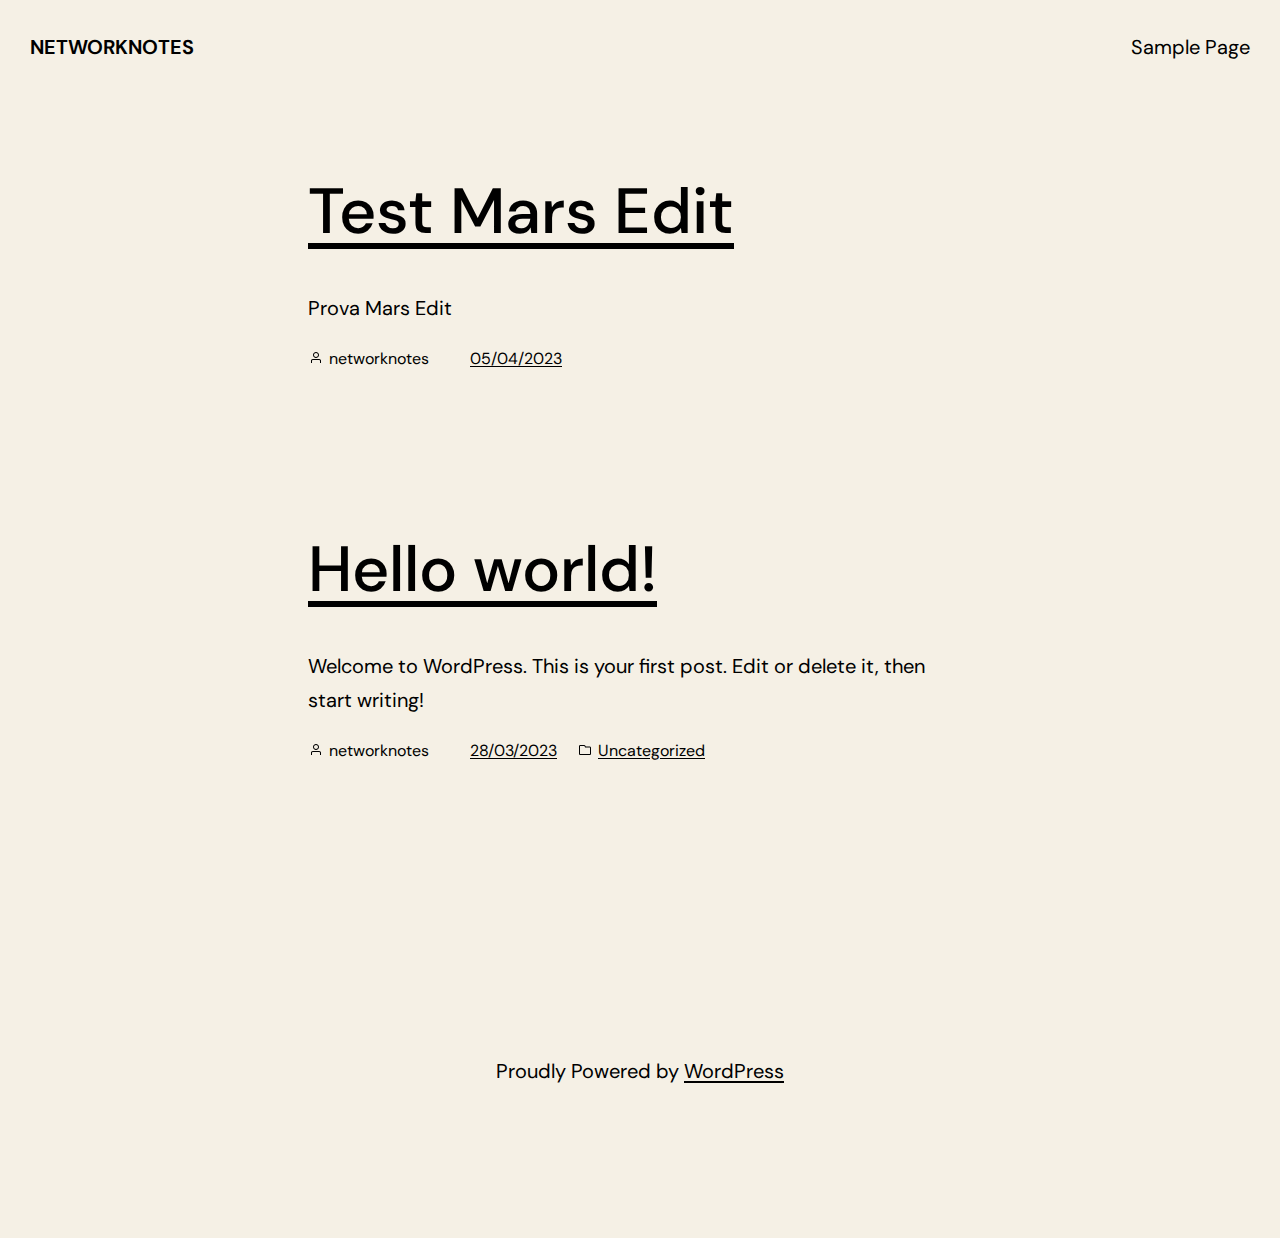
==== commit c21d31db: "Terzo commit" ====
--- a/index.html
+++ b/index.html
@@ -152,27 +152,27 @@
 <style id="wp-block-group-inline-css">.wp-block-group{box-sizing:border-box}</style>
 <style id="wp-block-page-list-inline-css">.wp-block-navigation .wp-block-page-list{align-items:var(--navigation-layout-align,initial);background-color:inherit;display:flex;flex-direction:var(--navigation-layout-direction,initial);flex-wrap:var(--navigation-layout-wrap,wrap);justify-content:var(--navigation-layout-justify,initial)}.wp-block-navigation .wp-block-navigation-item{background-color:inherit}</style>
 <link rel="stylesheet" id="wp-block-navigation-css" href="https://amassotti.github.io/networknotes/wp-includes/blocks/navigation/style.min.css?ver=6.2" media="all">
-<style id="wp-block-navigation-inline-css">.wp-block-navigation{font-size: var(--wp--custom--font-size--normal);text-decoration: none;}
+<style id="wp-block-navigation-inline-css">.wp-block-navigation{font-size: var(--wp--custom--font-sizes--normal);text-decoration: none;}
 .wp-block-navigation a:where(:not(.wp-element-button)){color: inherit;}</style>
 <style id="wp-block-spacer-inline-css">.wp-block-spacer{clear:both}</style>
 <style id="wp-block-post-title-inline-css">.wp-block-post-title{box-sizing:border-box;word-break:break-word}.wp-block-post-title a{display:inline-block}
-.wp-block-post-title{font-size: min(max(3rem, 7vw), 4rem);font-weight: 700;line-height: 1.2;margin-bottom: var(--wp--custom--gap--vertical);}</style>
+.wp-block-post-title{font-size: min(max(3rem, 7vw), 4rem);font-weight: var(--wp--custom--heading--typography--font-weight);line-height: 1.2;margin-bottom: 0;}</style>
 <style id="wp-block-post-featured-image-inline-css">.wp-block-post-featured-image{margin-left:0;margin-right:0}.wp-block-post-featured-image a{display:block}.wp-block-post-featured-image img{box-sizing:border-box;height:auto;max-width:100%;vertical-align:bottom;width:100%}.wp-block-post-featured-image.alignfull img,.wp-block-post-featured-image.alignwide img{width:100%}.wp-block-post-featured-image .wp-block-post-featured-image__overlay.has-background-dim{background-color:#000;inset:0;position:absolute}.wp-block-post-featured-image{position:relative}.wp-block-post-featured-image .wp-block-post-featured-image__overlay.has-background-gradient{background-color:transparent}.wp-block-post-featured-image .wp-block-post-featured-image__overlay.has-background-dim-0{opacity:0}.wp-block-post-featured-image .wp-block-post-featured-image__overlay.has-background-dim-10{opacity:.1}.wp-block-post-featured-image .wp-block-post-featured-image__overlay.has-background-dim-20{opacity:.2}.wp-block-post-featured-image .wp-block-post-featured-image__overlay.has-background-dim-30{opacity:.3}.wp-block-post-featured-image .wp-block-post-featured-image__overlay.has-background-dim-40{opacity:.4}.wp-block-post-featured-image .wp-block-post-featured-image__overlay.has-background-dim-50{opacity:.5}.wp-block-post-featured-image .wp-block-post-featured-image__overlay.has-background-dim-60{opacity:.6}.wp-block-post-featured-image .wp-block-post-featured-image__overlay.has-background-dim-70{opacity:.7}.wp-block-post-featured-image .wp-block-post-featured-image__overlay.has-background-dim-80{opacity:.8}.wp-block-post-featured-image .wp-block-post-featured-image__overlay.has-background-dim-90{opacity:.9}.wp-block-post-featured-image .wp-block-post-featured-image__overlay.has-background-dim-100{opacity:1}</style>
-<style id="wp-block-paragraph-inline-css">.is-small-text{font-size:.875em}.is-regular-text{font-size:1em}.is-large-text{font-size:2.25em}.is-larger-text{font-size:3em}.has-drop-cap:not(:focus):first-letter{float:left;font-size:8.4em;font-style:normal;font-weight:100;line-height:.68;margin:.05em .1em 0 0;text-transform:uppercase}body.rtl .has-drop-cap:not(:focus):first-letter{float:none;margin-left:.1em}p.has-drop-cap.has-background{overflow:hidden}p.has-background{padding:1.25em 2.375em}:where(p.has-text-color:not(.has-link-color)) a{color:inherit}</style>
 <style id="wp-block-post-excerpt-inline-css">.wp-block-post-excerpt{margin-bottom:var(--wp--style--block-gap);margin-top:var(--wp--style--block-gap)}.wp-block-post-excerpt__excerpt{margin-bottom:0;margin-top:0}.wp-block-post-excerpt__more-text{margin-bottom:0;margin-top:var(--wp--style--block-gap)}.wp-block-post-excerpt__more-link{display:inline-block}</style>
 <style id="wp-block-post-author-inline-css">.wp-block-post-author{display:flex;flex-wrap:wrap}.wp-block-post-author__byline{font-size:.5em;margin-bottom:0;margin-top:0;width:100%}.wp-block-post-author__avatar{margin-right:1em}.wp-block-post-author__bio{font-size:.7em;margin-bottom:.7em}.wp-block-post-author__content{flex-basis:0;flex-grow:1}.wp-block-post-author__name{margin:0}</style>
 <style id="wp-block-post-date-inline-css">.wp-block-post-date{box-sizing:border-box}
 .wp-block-post-date{color: var(--wp--custom--color--foreground);font-size: var(--wp--preset--font-size--small);}</style>
 <style id="wp-block-post-terms-inline-css">.wp-block-post-terms{box-sizing:border-box}.wp-block-post-terms .wp-block-post-terms__separator{white-space:pre-wrap}</style>
+<style id="wp-block-paragraph-inline-css">.is-small-text{font-size:.875em}.is-regular-text{font-size:1em}.is-large-text{font-size:2.25em}.is-larger-text{font-size:3em}.has-drop-cap:not(:focus):first-letter{float:left;font-size:8.4em;font-style:normal;font-weight:100;line-height:.68;margin:.05em .1em 0 0;text-transform:uppercase}body.rtl .has-drop-cap:not(:focus):first-letter{float:none;margin-left:.1em}p.has-drop-cap.has-background{overflow:hidden}p.has-background{padding:1.25em 2.375em}:where(p.has-text-color:not(.has-link-color)) a{color:inherit}</style>
 <style id="wp-block-post-template-inline-css">.wp-block-post-template{list-style:none;margin-bottom:0;margin-top:0;max-width:100%;padding:0}.wp-block-post-template.wp-block-post-template{background:none}.wp-block-post-template.is-flex-container{display:flex;flex-direction:row;flex-wrap:wrap;gap:1.25em}.wp-block-post-template.is-flex-container li{margin:0;width:100%}@media (min-width:600px){.wp-block-post-template.is-flex-container.is-flex-container.columns-2>li{width:calc(50% - .625em)}.wp-block-post-template.is-flex-container.is-flex-container.columns-3>li{width:calc(33.33333% - .83333em)}.wp-block-post-template.is-flex-container.is-flex-container.columns-4>li{width:calc(25% - .9375em)}.wp-block-post-template.is-flex-container.is-flex-container.columns-5>li{width:calc(20% - 1em)}.wp-block-post-template.is-flex-container.is-flex-container.columns-6>li{width:calc(16.66667% - 1.04167em)}}
 .wp-block-post-template h2{font-size: var(--wp--preset--font-size--large);}</style>
 <style id="wp-block-query-pagination-inline-css">.wp-block-query-pagination>.wp-block-query-pagination-next,.wp-block-query-pagination>.wp-block-query-pagination-numbers,.wp-block-query-pagination>.wp-block-query-pagination-previous{margin-bottom:.5em;margin-right:.5em}.wp-block-query-pagination>.wp-block-query-pagination-next:last-child,.wp-block-query-pagination>.wp-block-query-pagination-numbers:last-child,.wp-block-query-pagination>.wp-block-query-pagination-previous:last-child{margin-right:0}.wp-block-query-pagination.is-content-justification-space-between>.wp-block-query-pagination-next:last-of-type{margin-inline-start:auto}.wp-block-query-pagination.is-content-justification-space-between>.wp-block-query-pagination-previous:first-child{margin-inline-end:auto}.wp-block-query-pagination .wp-block-query-pagination-previous-arrow{display:inline-block;margin-right:1ch}.wp-block-query-pagination .wp-block-query-pagination-previous-arrow:not(.is-arrow-chevron){transform:scaleX(1)}.wp-block-query-pagination .wp-block-query-pagination-next-arrow{display:inline-block;margin-left:1ch}.wp-block-query-pagination .wp-block-query-pagination-next-arrow:not(.is-arrow-chevron){transform:scaleX(1)}.wp-block-query-pagination.aligncenter{justify-content:center}
 .wp-block-query-pagination{font-size: var(--wp--custom--font-size--normal);font-weight: 500;}</style>
 <style id="wp-block-library-inline-css">:root{--wp-admin-theme-color:#007cba;--wp-admin-theme-color--rgb:0,124,186;--wp-admin-theme-color-darker-10:#006ba1;--wp-admin-theme-color-darker-10--rgb:0,107,161;--wp-admin-theme-color-darker-20:#005a87;--wp-admin-theme-color-darker-20--rgb:0,90,135;--wp-admin-border-width-focus:2px;--wp-block-synced-color:#7a00df;--wp-block-synced-color--rgb:122,0,223}@media (-webkit-min-device-pixel-ratio:2),(min-resolution:192dpi){:root{--wp-admin-border-width-focus:1.5px}}.wp-element-button{cursor:pointer}:root{--wp--preset--font-size--normal:16px;--wp--preset--font-size--huge:42px}:root .has-very-light-gray-background-color{background-color:#eee}:root .has-very-dark-gray-background-color{background-color:#313131}:root .has-very-light-gray-color{color:#eee}:root .has-very-dark-gray-color{color:#313131}:root .has-vivid-green-cyan-to-vivid-cyan-blue-gradient-background{background:linear-gradient(135deg,#00d084,#0693e3)}:root .has-purple-crush-gradient-background{background:linear-gradient(135deg,#34e2e4,#4721fb 50%,#ab1dfe)}:root .has-hazy-dawn-gradient-background{background:linear-gradient(135deg,#faaca8,#dad0ec)}:root .has-subdued-olive-gradient-background{background:linear-gradient(135deg,#fafae1,#67a671)}:root .has-atomic-cream-gradient-background{background:linear-gradient(135deg,#fdd79a,#004a59)}:root .has-nightshade-gradient-background{background:linear-gradient(135deg,#330968,#31cdcf)}:root .has-midnight-gradient-background{background:linear-gradient(135deg,#020381,#2874fc)}.has-regular-font-size{font-size:1em}.has-larger-font-size{font-size:2.625em}.has-normal-font-size{font-size:var(--wp--preset--font-size--normal)}.has-huge-font-size{font-size:var(--wp--preset--font-size--huge)}.has-text-align-center{text-align:center}.has-text-align-left{text-align:left}.has-text-align-right{text-align:right}#end-resizable-editor-section{display:none}.aligncenter{clear:both}.items-justified-left{justify-content:flex-start}.items-justified-center{justify-content:center}.items-justified-right{justify-content:flex-end}.items-justified-space-between{justify-content:space-between}.screen-reader-text{clip:rect(1px,1px,1px,1px);word-wrap:normal!important;border:0;-webkit-clip-path:inset(50%);clip-path:inset(50%);height:1px;margin:-1px;overflow:hidden;padding:0;position:absolute;width:1px}.screen-reader-text:focus{clip:auto!important;background-color:#ddd;-webkit-clip-path:none;clip-path:none;color:#444;display:block;font-size:1em;height:auto;left:5px;line-height:normal;padding:15px 23px 14px;text-decoration:none;top:5px;width:auto;z-index:100000}html :where(.has-border-color){border-style:solid}html :where([style*=border-top-color]){border-top-style:solid}html :where([style*=border-right-color]){border-right-style:solid}html :where([style*=border-bottom-color]){border-bottom-style:solid}html :where([style*=border-left-color]){border-left-style:solid}html :where([style*=border-width]){border-style:solid}html :where([style*=border-top-width]){border-top-style:solid}html :where([style*=border-right-width]){border-right-style:solid}html :where([style*=border-bottom-width]){border-bottom-style:solid}html :where([style*=border-left-width]){border-left-style:solid}html :where(img[class*=wp-image-]){height:auto;max-width:100%}figure{margin:0 0 1em}html :where(.is-position-sticky){--wp-admin--admin-bar--position-offset:var(--wp-admin--admin-bar--height,0px)}@media screen and (max-width:600px){html :where(.is-position-sticky){--wp-admin--admin-bar--position-offset:0px}}</style>
-<style id="global-styles-inline-css">body{--wp--preset--color--black: #000000;--wp--preset--color--cyan-bluish-gray: #abb8c3;--wp--preset--color--white: #ffffff;--wp--preset--color--pale-pink: #f78da7;--wp--preset--color--vivid-red: #cf2e2e;--wp--preset--color--luminous-vivid-orange: #ff6900;--wp--preset--color--luminous-vivid-amber: #fcb900;--wp--preset--color--light-green-cyan: #7bdcb5;--wp--preset--color--vivid-green-cyan: #00d084;--wp--preset--color--pale-cyan-blue: #8ed1fc;--wp--preset--color--vivid-cyan-blue: #0693e3;--wp--preset--color--vivid-purple: #9b51e0;--wp--preset--color--primary: #333333;--wp--preset--color--secondary: #000000;--wp--preset--color--background: #ffffff;--wp--preset--color--tertiary: #f1f1f1;--wp--preset--gradient--vivid-cyan-blue-to-vivid-purple: linear-gradient(135deg,rgba(6,147,227,1) 0%,rgb(155,81,224) 100%);--wp--preset--gradient--light-green-cyan-to-vivid-green-cyan: linear-gradient(135deg,rgb(122,220,180) 0%,rgb(0,208,130) 100%);--wp--preset--gradient--luminous-vivid-amber-to-luminous-vivid-orange: linear-gradient(135deg,rgba(252,185,0,1) 0%,rgba(255,105,0,1) 100%);--wp--preset--gradient--luminous-vivid-orange-to-vivid-red: linear-gradient(135deg,rgba(255,105,0,1) 0%,rgb(207,46,46) 100%);--wp--preset--gradient--very-light-gray-to-cyan-bluish-gray: linear-gradient(135deg,rgb(238,238,238) 0%,rgb(169,184,195) 100%);--wp--preset--gradient--cool-to-warm-spectrum: linear-gradient(135deg,rgb(74,234,220) 0%,rgb(151,120,209) 20%,rgb(207,42,186) 40%,rgb(238,44,130) 60%,rgb(251,105,98) 80%,rgb(254,248,76) 100%);--wp--preset--gradient--blush-light-purple: linear-gradient(135deg,rgb(255,206,236) 0%,rgb(152,150,240) 100%);--wp--preset--gradient--blush-bordeaux: linear-gradient(135deg,rgb(254,205,165) 0%,rgb(254,45,45) 50%,rgb(107,0,62) 100%);--wp--preset--gradient--luminous-dusk: linear-gradient(135deg,rgb(255,203,112) 0%,rgb(199,81,192) 50%,rgb(65,88,208) 100%);--wp--preset--gradient--pale-ocean: linear-gradient(135deg,rgb(255,245,203) 0%,rgb(182,227,212) 50%,rgb(51,167,181) 100%);--wp--preset--gradient--electric-grass: linear-gradient(135deg,rgb(202,248,128) 0%,rgb(113,206,126) 100%);--wp--preset--gradient--midnight: linear-gradient(135deg,rgb(2,3,129) 0%,rgb(40,116,252) 100%);--wp--preset--duotone--dark-grayscale: url('#wp-duotone-dark-grayscale');--wp--preset--duotone--grayscale: url('#wp-duotone-grayscale');--wp--preset--duotone--purple-yellow: url('#wp-duotone-purple-yellow');--wp--preset--duotone--blue-red: url('#wp-duotone-blue-red');--wp--preset--duotone--midnight: url('#wp-duotone-midnight');--wp--preset--duotone--magenta-yellow: url('#wp-duotone-magenta-yellow');--wp--preset--duotone--purple-green: url('#wp-duotone-purple-green');--wp--preset--duotone--blue-orange: url('#wp-duotone-blue-orange');--wp--preset--font-size--small: 1rem;--wp--preset--font-size--medium: 1.375rem;--wp--preset--font-size--large: min(max(1.75rem, 5vw), 2.375rem);--wp--preset--font-size--x-large: min(max(2.25rem, 5vw), 3rem);--wp--preset--font-family--system-font: -apple-system, BlinkMacSystemFont, 'Segoe UI', Roboto, Oxygen-Sans, Ubuntu, Cantarell, 'Helvetica Neue', sans-serif;--wp--preset--font-family--arvo: Arvo, serif;--wp--preset--font-family--bodoni-moda: 'Bodoni Moda', serif;--wp--preset--font-family--cabin: Cabin, sans-serif;--wp--preset--font-family--chivo: Chivo, sans-serif;--wp--preset--font-family--courier-prime: 'Courier Prime', serif;--wp--preset--font-family--dm-sans: 'DM Sans', sans-serif;--wp--preset--font-family--domine: Domine, serif;--wp--preset--font-family--eb-garamond: 'EB Garamond', serif;--wp--preset--font-family--fira-sans: 'Fira Sans', sans-serif;--wp--preset--font-family--helvetica-neue: 'Helvetica Neue','Helvetica', 'Arial', sans-serif;--wp--preset--font-family--ibm-plex-mono: 'IBM Plex Mono', monospace;--wp--preset--font-family--inter: Inter, sans-serif;--wp--preset--font-family--josefin-sans: 'Josefin Sans', sans-serif;--wp--preset--font-family--libre-baskerville: 'Libre Baskerville', serif;--wp--preset--font-family--libre-franklin: 'Libre Franklin', sans-serif;--wp--preset--font-family--lora: Lora, serif;--wp--preset--font-family--merriweather: Merriweather, serif;--wp--preset--font-family--montserrat: Montserrat, sans-serif;--wp--preset--font-family--nunito: Nunito, sans-serif;--wp--preset--font-family--open-sans: 'Open Sans', sans-serif;--wp--preset--font-family--overpass: Overpass, sans-serif;--wp--preset--font-family--playfair-display: 'Playfair Display', serif;--wp--preset--font-family--poppins: Poppins, sans-serif;--wp--preset--font-family--raleway: Raleway, sans-serif;--wp--preset--font-family--red-hat-display: 'Red Hat Display', sans-serif;--wp--preset--font-family--roboto: Roboto, sans-serif;--wp--preset--font-family--roboto-slab: 'Roboto Slab', sans-serif;--wp--preset--font-family--rubik: Rubik, sans-serif;--wp--preset--font-family--source-sans-pro: 'Source Sans Pro', sans-serif;--wp--preset--font-family--source-serif-pro: 'Source Serif Pro', sans-serif;--wp--preset--font-family--space-mono: 'Space Mono', sans-serif;--wp--preset--font-family--work-sans: 'Work Sans', sans-serif;--wp--preset--spacing--20: 0.44rem;--wp--preset--spacing--30: 0.67rem;--wp--preset--spacing--40: 1rem;--wp--preset--spacing--50: 1.5rem;--wp--preset--spacing--60: 2.25rem;--wp--preset--spacing--70: 3.38rem;--wp--preset--spacing--80: 5.06rem;--wp--preset--shadow--natural: 6px 6px 9px rgba(0, 0, 0, 0.2);--wp--preset--shadow--deep: 12px 12px 50px rgba(0, 0, 0, 0.4);--wp--preset--shadow--sharp: 6px 6px 0px rgba(0, 0, 0, 0.2);--wp--preset--shadow--outlined: 6px 6px 0px -3px rgba(255, 255, 255, 1), 6px 6px rgba(0, 0, 0, 1);--wp--preset--shadow--crisp: 6px 6px 0px rgba(0, 0, 0, 1);--wp--custom--alignment--aligned-max-width: 50%;--wp--custom--button--border--color: var(--wp--custom--color--foreground);--wp--custom--button--border--radius: 0;--wp--custom--button--border--style: solid;--wp--custom--button--border--width: 3px;--wp--custom--button--color--background: var(--wp--custom--color--foreground);--wp--custom--button--color--text: var(--wp--custom--color--background);--wp--custom--button--hover--color--text: var(--wp--custom--color--foreground);--wp--custom--button--hover--color--background: var(--wp--custom--color--background);--wp--custom--button--hover--border--color: var(--wp--custom--color--foreground);--wp--custom--button--spacing--padding--top: 0.667em;--wp--custom--button--spacing--padding--bottom: 0.667em;--wp--custom--button--spacing--padding--left: 1.333em;--wp--custom--button--spacing--padding--right: 1.333em;--wp--custom--button--typography--font-size: var(--wp--custom--font-size--normal);--wp--custom--button--typography--font-weight: 700;--wp--custom--button--typography--line-height: 2;--wp--custom--button--outline--color--text: var(--wp--custom--color--primary);--wp--custom--button--outline--color--background: var(--wp--custom--color--background);--wp--custom--button--outline--border--color: var(--wp--custom--color--primary);--wp--custom--button--outline--hover--color--text: var(--wp--custom--color--background);--wp--custom--button--outline--hover--color--background: var(--wp--custom--color--secondary);--wp--custom--button--outline--hover--border--color: var(--wp--custom--color--primary);--wp--custom--color--foreground: var(--wp--preset--color--primary);--wp--custom--color--background: var(--wp--preset--color--background);--wp--custom--color--primary: var(--wp--preset--color--primary);--wp--custom--color--secondary: var(--wp--preset--color--primary);--wp--custom--color--tertiary: var(--wp--preset--color--tertiary);--wp--custom--font-sizes--x-small: 1rem;--wp--custom--font-sizes--normal: 1.125rem;--wp--custom--font-sizes--huge: 3rem;--wp--custom--form--padding: 20px;--wp--custom--form--border--color: var(--wp--custom--color--foreground);--wp--custom--form--border--radius: 0;--wp--custom--form--border--style: solid;--wp--custom--form--border--width: 2px;--wp--custom--form--checkbox--checked--content: "\2715";--wp--custom--form--checkbox--checked--font-size: var(--wp--custom--font-sizes--x-small);--wp--custom--form--checkbox--checked--position--left: 3px;--wp--custom--form--checkbox--checked--position--top: 3px;--wp--custom--form--checkbox--checked--sizing--height: 12px;--wp--custom--form--checkbox--checked--sizing--width: 12px;--wp--custom--form--checkbox--unchecked--content: "";--wp--custom--form--checkbox--unchecked--position--left: 0;--wp--custom--form--checkbox--unchecked--position--top: 0.2em;--wp--custom--form--checkbox--unchecked--sizing--height: 16px;--wp--custom--form--checkbox--unchecked--sizing--width: 16px;--wp--custom--form--color--background: transparent;--wp--custom--form--color--box-shadow: none;--wp--custom--form--color--text: inherit;--wp--custom--form--label--spacing--margin--bottom: var(--wp--custom--gap--baseline);--wp--custom--form--label--typography--font-size: var(--wp--custom--font-sizes--x-small);--wp--custom--form--label--typography--font-weight: normal;--wp--custom--form--label--typography--letter-spacing: normal;--wp--custom--form--label--typography--text-transform: none;--wp--custom--form--typography--font-size: var(--wp--custom--font-sizes--normal);--wp--custom--gallery--caption--font-size: var(--wp--preset--font-size--small);--wp--custom--body--typography--line-height: 1.7;--wp--custom--heading--typography--font-weight: 500;--wp--custom--heading--typography--line-height: 1.125;--wp--custom--latest-posts--meta--color--text: var(--wp--custom--color--primary);--wp--custom--layout--content-size: 664px;--wp--custom--gap--baseline: 10px;--wp--custom--gap--horizontal: min(30px, 5vw);--wp--custom--gap--vertical: min(30px, 5vw);--wp--custom--navigation--submenu--border--color: var(--wp--custom--color--primary);--wp--custom--navigation--submenu--border--radius: var(--wp--custom--form--border--radius);--wp--custom--navigation--submenu--border--style: var(--wp--custom--form--border--style);--wp--custom--navigation--submenu--border--width: var(--wp--custom--form--border--width);--wp--custom--navigation--submenu--color--background: var(--wp--custom--color--background);--wp--custom--navigation--submenu--color--text: var(--wp--custom--color--foreground);--wp--custom--paragraph--dropcap--margin: 0 .2em .2em 0;--wp--custom--paragraph--dropcap--typography--font-size: var(--wp--preset--font-size--x-large);--wp--custom--paragraph--dropcap--typography--font-weight: 400;--wp--custom--post-author--typography--font-weight: normal;--wp--custom--post-comment--typography--font-size: var(--wp--custom--font-sizes--normal);--wp--custom--post-comment--typography--line-height: var(--wp--custom--body--typography--line-height);--wp--custom--pullquote--citation--typography--font-size: var(--wp--custom--font-sizes--x-small);--wp--custom--pullquote--citation--typography--font-family: inherit;--wp--custom--pullquote--citation--typography--font-style: normal;--wp--custom--pullquote--citation--typography--font-weight: 400;--wp--custom--pullquote--citation--spacing--margin--top: var(--wp--custom--gap--vertical);--wp--custom--pullquote--typography--text-align: left;--wp--custom--quote--citation--typography--font-size: var(--wp--custom--font-sizes--x-small);--wp--custom--quote--citation--typography--font-style: normal;--wp--custom--quote--citation--typography--font-weight: 400;--wp--custom--quote--typography--text-align: left;--wp--custom--separator--opacity: 1;--wp--custom--separator--width: 150px;--wp--custom--table--figcaption--typography--font-size: var(--wp--custom--font-sizes--x-small);--wp--custom--video--caption--text-align: center;--wp--custom--video--caption--margin: var(--wp--custom--gap--vertical) auto;--wp--custom--line-height--body: 1.7;}body { margin: 0;--wp--style--global--content-size: 664px;--wp--style--global--wide-size: 1128px; }.wp-site-blocks > .alignleft { float: left; margin-right: 2em; }.wp-site-blocks > .alignright { float: right; margin-left: 2em; }.wp-site-blocks > .aligncenter { justify-content: center; margin-left: auto; margin-right: auto; }.wp-site-blocks > * { margin-block-start: 0; margin-block-end: 0; }.wp-site-blocks > * + * { margin-block-start: calc(2 * var(--wp--custom--gap--baseline)); }body { --wp--style--block-gap: calc(2 * var(--wp--custom--gap--baseline)); }body .is-layout-flow > *{margin-block-start: 0;margin-block-end: 0;}body .is-layout-flow > * + *{margin-block-start: calc(2 * var(--wp--custom--gap--baseline));margin-block-end: 0;}body .is-layout-constrained > *{margin-block-start: 0;margin-block-end: 0;}body .is-layout-constrained > * + *{margin-block-start: calc(2 * var(--wp--custom--gap--baseline));margin-block-end: 0;}body .is-layout-flex{gap: calc(2 * var(--wp--custom--gap--baseline));}body .is-layout-flow > .alignleft{float: left;margin-inline-start: 0;margin-inline-end: 2em;}body .is-layout-flow > .alignright{float: right;margin-inline-start: 2em;margin-inline-end: 0;}body .is-layout-flow > .aligncenter{margin-left: auto !important;margin-right: auto !important;}body .is-layout-constrained > .alignleft{float: left;margin-inline-start: 0;margin-inline-end: 2em;}body .is-layout-constrained > .alignright{float: right;margin-inline-start: 2em;margin-inline-end: 0;}body .is-layout-constrained > .aligncenter{margin-left: auto !important;margin-right: auto !important;}body .is-layout-constrained > :where(:not(.alignleft):not(.alignright):not(.alignfull)){max-width: var(--wp--style--global--content-size);margin-left: auto !important;margin-right: auto !important;}body .is-layout-constrained > .alignwide{max-width: var(--wp--style--global--wide-size);}body .is-layout-flex{display: flex;}body .is-layout-flex{flex-wrap: wrap;align-items: center;}body .is-layout-flex > *{margin: 0;}body{background-color: var(--wp--custom--color--background);color: var(--wp--custom--color--foreground);font-family: var(--wp--preset--font-family--dm-sans);font-size: var(--wp--custom--font-sizes--normal);font-weight: 400;line-height: var(--wp--custom--body--typography--line-height);padding-top: 0px;padding-right: 0px;padding-bottom: 0px;padding-left: 0px;}a:where(:not(.wp-element-button)){color: var(--wp--custom--color--foreground);text-decoration: underline;}a:where(:not(.wp-element-button)):hover{text-decoration: none;}a:where(:not(.wp-element-button)):focus{text-decoration: none;}a:where(:not(.wp-element-button)):active{text-decoration: none;}h1{font-size: min(max(3rem, 7vw), 5rem);font-weight: var(--wp--custom--heading--typography--font-weight);line-height: 1.2;margin-top: var(--wp--custom--gap--vertical);margin-bottom: var(--wp--custom--gap--vertical);}h2{font-size: min(max(2.25rem, 6vw), 4.0625rem);font-weight: var(--wp--custom--heading--typography--font-weight);line-height: 1.2;margin-top: var(--wp--custom--gap--vertical);margin-bottom: var(--wp--custom--gap--vertical);}h3{font-size: var(--wp--preset--font-size--large);font-weight: var(--wp--custom--heading--typography--font-weight);line-height: 1.2;margin-top: var(--wp--custom--gap--vertical);margin-bottom: var(--wp--custom--gap--vertical);}h4{font-size: var(--wp--preset--font-size--large);font-weight: var(--wp--custom--heading--typography--font-weight);line-height: 1.4;margin-top: var(--wp--custom--gap--vertical);margin-bottom: var(--wp--custom--gap--vertical);}h5{font-size: var(--wp--custom--font-size--normal);font-weight: var(--wp--custom--heading--typography--font-weight);line-height: 1.4;margin-top: var(--wp--custom--gap--vertical);margin-bottom: var(--wp--custom--gap--vertical);}h6{font-size: var(--wp--preset--font-size--small);font-weight: var(--wp--custom--heading--typography--font-weight);line-height: 1.4;margin-top: var(--wp--custom--gap--vertical);margin-bottom: var(--wp--custom--gap--vertical);}.wp-element-button, .wp-block-button__link{background-color: var(--wp--custom--button--color--background);border-radius: var(--wp--custom--button--border--radius);border-width: 0;color: var(--wp--custom--button--color--text);font-family: var(--wp--preset--font-family--body-font);font-size: var(--wp--custom--button--typography--font-size);font-weight: var(--wp--custom--button--typography--font-weight);line-height: var(--wp--custom--button--typography--line-height);padding-top: calc( var(--wp--custom--button--spacing--padding--top) + var(--wp--custom--button--border--width) );padding-right: calc( var(--wp--custom--button--spacing--padding--right) + var(--wp--custom--button--border--width) );padding-bottom: calc( var(--wp--custom--button--spacing--padding--bottom) + var(--wp--custom--button--border--width) );padding-left: calc( var(--wp--custom--button--spacing--padding--left) + var(--wp--custom--button--border--width) );text-decoration: none;}.has-black-color{color: var(--wp--preset--color--black) !important;}.has-cyan-bluish-gray-color{color: var(--wp--preset--color--cyan-bluish-gray) !important;}.has-white-color{color: var(--wp--preset--color--white) !important;}.has-pale-pink-color{color: var(--wp--preset--color--pale-pink) !important;}.has-vivid-red-color{color: var(--wp--preset--color--vivid-red) !important;}.has-luminous-vivid-orange-color{color: var(--wp--preset--color--luminous-vivid-orange) !important;}.has-luminous-vivid-amber-color{color: var(--wp--preset--color--luminous-vivid-amber) !important;}.has-light-green-cyan-color{color: var(--wp--preset--color--light-green-cyan) !important;}.has-vivid-green-cyan-color{color: var(--wp--preset--color--vivid-green-cyan) !important;}.has-pale-cyan-blue-color{color: var(--wp--preset--color--pale-cyan-blue) !important;}.has-vivid-cyan-blue-color{color: var(--wp--preset--color--vivid-cyan-blue) !important;}.has-vivid-purple-color{color: var(--wp--preset--color--vivid-purple) !important;}.has-primary-color{color: var(--wp--preset--color--primary) !important;}.has-secondary-color{color: var(--wp--preset--color--secondary) !important;}.has-background-color{color: var(--wp--preset--color--background) !important;}.has-tertiary-color{color: var(--wp--preset--color--tertiary) !important;}.has-black-background-color{background-color: var(--wp--preset--color--black) !important;}.has-cyan-bluish-gray-background-color{background-color: var(--wp--preset--color--cyan-bluish-gray) !important;}.has-white-background-color{background-color: var(--wp--preset--color--white) !important;}.has-pale-pink-background-color{background-color: var(--wp--preset--color--pale-pink) !important;}.has-vivid-red-background-color{background-color: var(--wp--preset--color--vivid-red) !important;}.has-luminous-vivid-orange-background-color{background-color: var(--wp--preset--color--luminous-vivid-orange) !important;}.has-luminous-vivid-amber-background-color{background-color: var(--wp--preset--color--luminous-vivid-amber) !important;}.has-light-green-cyan-background-color{background-color: var(--wp--preset--color--light-green-cyan) !important;}.has-vivid-green-cyan-background-color{background-color: var(--wp--preset--color--vivid-green-cyan) !important;}.has-pale-cyan-blue-background-color{background-color: var(--wp--preset--color--pale-cyan-blue) !important;}.has-vivid-cyan-blue-background-color{background-color: var(--wp--preset--color--vivid-cyan-blue) !important;}.has-vivid-purple-background-color{background-color: var(--wp--preset--color--vivid-purple) !important;}.has-primary-background-color{background-color: var(--wp--preset--color--primary) !important;}.has-secondary-background-color{background-color: var(--wp--preset--color--secondary) !important;}.has-background-background-color{background-color: var(--wp--preset--color--background) !important;}.has-tertiary-background-color{background-color: var(--wp--preset--color--tertiary) !important;}.has-black-border-color{border-color: var(--wp--preset--color--black) !important;}.has-cyan-bluish-gray-border-color{border-color: var(--wp--preset--color--cyan-bluish-gray) !important;}.has-white-border-color{border-color: var(--wp--preset--color--white) !important;}.has-pale-pink-border-color{border-color: var(--wp--preset--color--pale-pink) !important;}.has-vivid-red-border-color{border-color: var(--wp--preset--color--vivid-red) !important;}.has-luminous-vivid-orange-border-color{border-color: var(--wp--preset--color--luminous-vivid-orange) !important;}.has-luminous-vivid-amber-border-color{border-color: var(--wp--preset--color--luminous-vivid-amber) !important;}.has-light-green-cyan-border-color{border-color: var(--wp--preset--color--light-green-cyan) !important;}.has-vivid-green-cyan-border-color{border-color: var(--wp--preset--color--vivid-green-cyan) !important;}.has-pale-cyan-blue-border-color{border-color: var(--wp--preset--color--pale-cyan-blue) !important;}.has-vivid-cyan-blue-border-color{border-color: var(--wp--preset--color--vivid-cyan-blue) !important;}.has-vivid-purple-border-color{border-color: var(--wp--preset--color--vivid-purple) !important;}.has-primary-border-color{border-color: var(--wp--preset--color--primary) !important;}.has-secondary-border-color{border-color: var(--wp--preset--color--secondary) !important;}.has-background-border-color{border-color: var(--wp--preset--color--background) !important;}.has-tertiary-border-color{border-color: var(--wp--preset--color--tertiary) !important;}.has-vivid-cyan-blue-to-vivid-purple-gradient-background{background: var(--wp--preset--gradient--vivid-cyan-blue-to-vivid-purple) !important;}.has-light-green-cyan-to-vivid-green-cyan-gradient-background{background: var(--wp--preset--gradient--light-green-cyan-to-vivid-green-cyan) !important;}.has-luminous-vivid-amber-to-luminous-vivid-orange-gradient-background{background: var(--wp--preset--gradient--luminous-vivid-amber-to-luminous-vivid-orange) !important;}.has-luminous-vivid-orange-to-vivid-red-gradient-background{background: var(--wp--preset--gradient--luminous-vivid-orange-to-vivid-red) !important;}.has-very-light-gray-to-cyan-bluish-gray-gradient-background{background: var(--wp--preset--gradient--very-light-gray-to-cyan-bluish-gray) !important;}.has-cool-to-warm-spectrum-gradient-background{background: var(--wp--preset--gradient--cool-to-warm-spectrum) !important;}.has-blush-light-purple-gradient-background{background: var(--wp--preset--gradient--blush-light-purple) !important;}.has-blush-bordeaux-gradient-background{background: var(--wp--preset--gradient--blush-bordeaux) !important;}.has-luminous-dusk-gradient-background{background: var(--wp--preset--gradient--luminous-dusk) !important;}.has-pale-ocean-gradient-background{background: var(--wp--preset--gradient--pale-ocean) !important;}.has-electric-grass-gradient-background{background: var(--wp--preset--gradient--electric-grass) !important;}.has-midnight-gradient-background{background: var(--wp--preset--gradient--midnight) !important;}.has-small-font-size{font-size: var(--wp--preset--font-size--small) !important;}.has-medium-font-size{font-size: var(--wp--preset--font-size--medium) !important;}.has-large-font-size{font-size: var(--wp--preset--font-size--large) !important;}.has-x-large-font-size{font-size: var(--wp--preset--font-size--x-large) !important;}.has-system-font-font-family{font-family: var(--wp--preset--font-family--system-font) !important;}.has-arvo-font-family{font-family: var(--wp--preset--font-family--arvo) !important;}.has-bodoni-moda-font-family{font-family: var(--wp--preset--font-family--bodoni-moda) !important;}.has-cabin-font-family{font-family: var(--wp--preset--font-family--cabin) !important;}.has-chivo-font-family{font-family: var(--wp--preset--font-family--chivo) !important;}.has-courier-prime-font-family{font-family: var(--wp--preset--font-family--courier-prime) !important;}.has-dm-sans-font-family{font-family: var(--wp--preset--font-family--dm-sans) !important;}.has-domine-font-family{font-family: var(--wp--preset--font-family--domine) !important;}.has-eb-garamond-font-family{font-family: var(--wp--preset--font-family--eb-garamond) !important;}.has-fira-sans-font-family{font-family: var(--wp--preset--font-family--fira-sans) !important;}.has-helvetica-neue-font-family{font-family: var(--wp--preset--font-family--helvetica-neue) !important;}.has-ibm-plex-mono-font-family{font-family: var(--wp--preset--font-family--ibm-plex-mono) !important;}.has-inter-font-family{font-family: var(--wp--preset--font-family--inter) !important;}.has-josefin-sans-font-family{font-family: var(--wp--preset--font-family--josefin-sans) !important;}.has-libre-baskerville-font-family{font-family: var(--wp--preset--font-family--libre-baskerville) !important;}.has-libre-franklin-font-family{font-family: var(--wp--preset--font-family--libre-franklin) !important;}.has-lora-font-family{font-family: var(--wp--preset--font-family--lora) !important;}.has-merriweather-font-family{font-family: var(--wp--preset--font-family--merriweather) !important;}.has-montserrat-font-family{font-family: var(--wp--preset--font-family--montserrat) !important;}.has-nunito-font-family{font-family: var(--wp--preset--font-family--nunito) !important;}.has-open-sans-font-family{font-family: var(--wp--preset--font-family--open-sans) !important;}.has-overpass-font-family{font-family: var(--wp--preset--font-family--overpass) !important;}.has-playfair-display-font-family{font-family: var(--wp--preset--font-family--playfair-display) !important;}.has-poppins-font-family{font-family: var(--wp--preset--font-family--poppins) !important;}.has-raleway-font-family{font-family: var(--wp--preset--font-family--raleway) !important;}.has-red-hat-display-font-family{font-family: var(--wp--preset--font-family--red-hat-display) !important;}.has-roboto-font-family{font-family: var(--wp--preset--font-family--roboto) !important;}.has-roboto-slab-font-family{font-family: var(--wp--preset--font-family--roboto-slab) !important;}.has-rubik-font-family{font-family: var(--wp--preset--font-family--rubik) !important;}.has-source-sans-pro-font-family{font-family: var(--wp--preset--font-family--source-sans-pro) !important;}.has-source-serif-pro-font-family{font-family: var(--wp--preset--font-family--source-serif-pro) !important;}.has-space-mono-font-family{font-family: var(--wp--preset--font-family--space-mono) !important;}.has-work-sans-font-family{font-family: var(--wp--preset--font-family--work-sans) !important;}</style>
+<style id="global-styles-inline-css">body{--wp--preset--color--black: #000000;--wp--preset--color--cyan-bluish-gray: #abb8c3;--wp--preset--color--white: #ffffff;--wp--preset--color--pale-pink: #f78da7;--wp--preset--color--vivid-red: #cf2e2e;--wp--preset--color--luminous-vivid-orange: #ff6900;--wp--preset--color--luminous-vivid-amber: #fcb900;--wp--preset--color--light-green-cyan: #7bdcb5;--wp--preset--color--vivid-green-cyan: #00d084;--wp--preset--color--pale-cyan-blue: #8ed1fc;--wp--preset--color--vivid-cyan-blue: #0693e3;--wp--preset--color--vivid-purple: #9b51e0;--wp--preset--color--primary: #F5F0E5;--wp--preset--color--secondary: #FFFFFF;--wp--preset--color--background: #28262C;--wp--preset--color--tertiary: #45424A;--wp--preset--gradient--vivid-cyan-blue-to-vivid-purple: linear-gradient(135deg,rgba(6,147,227,1) 0%,rgb(155,81,224) 100%);--wp--preset--gradient--light-green-cyan-to-vivid-green-cyan: linear-gradient(135deg,rgb(122,220,180) 0%,rgb(0,208,130) 100%);--wp--preset--gradient--luminous-vivid-amber-to-luminous-vivid-orange: linear-gradient(135deg,rgba(252,185,0,1) 0%,rgba(255,105,0,1) 100%);--wp--preset--gradient--luminous-vivid-orange-to-vivid-red: linear-gradient(135deg,rgba(255,105,0,1) 0%,rgb(207,46,46) 100%);--wp--preset--gradient--very-light-gray-to-cyan-bluish-gray: linear-gradient(135deg,rgb(238,238,238) 0%,rgb(169,184,195) 100%);--wp--preset--gradient--cool-to-warm-spectrum: linear-gradient(135deg,rgb(74,234,220) 0%,rgb(151,120,209) 20%,rgb(207,42,186) 40%,rgb(238,44,130) 60%,rgb(251,105,98) 80%,rgb(254,248,76) 100%);--wp--preset--gradient--blush-light-purple: linear-gradient(135deg,rgb(255,206,236) 0%,rgb(152,150,240) 100%);--wp--preset--gradient--blush-bordeaux: linear-gradient(135deg,rgb(254,205,165) 0%,rgb(254,45,45) 50%,rgb(107,0,62) 100%);--wp--preset--gradient--luminous-dusk: linear-gradient(135deg,rgb(255,203,112) 0%,rgb(199,81,192) 50%,rgb(65,88,208) 100%);--wp--preset--gradient--pale-ocean: linear-gradient(135deg,rgb(255,245,203) 0%,rgb(182,227,212) 50%,rgb(51,167,181) 100%);--wp--preset--gradient--electric-grass: linear-gradient(135deg,rgb(202,248,128) 0%,rgb(113,206,126) 100%);--wp--preset--gradient--midnight: linear-gradient(135deg,rgb(2,3,129) 0%,rgb(40,116,252) 100%);--wp--preset--duotone--dark-grayscale: url('#wp-duotone-dark-grayscale');--wp--preset--duotone--grayscale: url('#wp-duotone-grayscale');--wp--preset--duotone--purple-yellow: url('#wp-duotone-purple-yellow');--wp--preset--duotone--blue-red: url('#wp-duotone-blue-red');--wp--preset--duotone--midnight: url('#wp-duotone-midnight');--wp--preset--duotone--magenta-yellow: url('#wp-duotone-magenta-yellow');--wp--preset--duotone--purple-green: url('#wp-duotone-purple-green');--wp--preset--duotone--blue-orange: url('#wp-duotone-blue-orange');--wp--preset--font-size--small: 1.125rem;--wp--preset--font-size--medium: 1.375rem;--wp--preset--font-size--large: min(max(1.75rem, 5vw), 2.375rem);--wp--preset--font-size--x-large: min(max(2.25rem, 5vw), 3rem);--wp--preset--font-family--system-font: -apple-system, BlinkMacSystemFont, 'Segoe UI', Roboto, Oxygen-Sans, Ubuntu, Cantarell, 'Helvetica Neue', sans-serif;--wp--preset--font-family--arvo: Arvo, serif;--wp--preset--font-family--bodoni-moda: 'Bodoni Moda', serif;--wp--preset--font-family--cabin: Cabin, sans-serif;--wp--preset--font-family--chivo: Chivo, sans-serif;--wp--preset--font-family--courier-prime: 'Courier Prime', serif;--wp--preset--font-family--dm-sans: 'DM Sans', sans-serif;--wp--preset--font-family--domine: Domine, serif;--wp--preset--font-family--eb-garamond: 'EB Garamond', serif;--wp--preset--font-family--fira-sans: 'Fira Sans', sans-serif;--wp--preset--font-family--helvetica-neue: 'Helvetica Neue','Helvetica', 'Arial', sans-serif;--wp--preset--font-family--ibm-plex-mono: 'IBM Plex Mono', monospace;--wp--preset--font-family--inter: Inter, sans-serif;--wp--preset--font-family--josefin-sans: 'Josefin Sans', sans-serif;--wp--preset--font-family--libre-baskerville: 'Libre Baskerville', serif;--wp--preset--font-family--libre-franklin: 'Libre Franklin', sans-serif;--wp--preset--font-family--lora: Lora, serif;--wp--preset--font-family--merriweather: Merriweather, serif;--wp--preset--font-family--montserrat: Montserrat, sans-serif;--wp--preset--font-family--nunito: Nunito, sans-serif;--wp--preset--font-family--open-sans: 'Open Sans', sans-serif;--wp--preset--font-family--overpass: Overpass, sans-serif;--wp--preset--font-family--playfair-display: 'Playfair Display', serif;--wp--preset--font-family--poppins: Poppins, sans-serif;--wp--preset--font-family--raleway: Raleway, sans-serif;--wp--preset--font-family--red-hat-display: 'Red Hat Display', sans-serif;--wp--preset--font-family--roboto: Roboto, sans-serif;--wp--preset--font-family--roboto-slab: 'Roboto Slab', sans-serif;--wp--preset--font-family--rubik: Rubik, sans-serif;--wp--preset--font-family--source-sans-pro: 'Source Sans Pro', sans-serif;--wp--preset--font-family--source-serif-pro: 'Source Serif Pro', sans-serif;--wp--preset--font-family--space-mono: 'Space Mono', sans-serif;--wp--preset--font-family--work-sans: 'Work Sans', sans-serif;--wp--preset--spacing--20: 0.44rem;--wp--preset--spacing--30: 0.67rem;--wp--preset--spacing--40: 1rem;--wp--preset--spacing--50: 1.5rem;--wp--preset--spacing--60: 2.25rem;--wp--preset--spacing--70: 3.38rem;--wp--preset--spacing--80: 5.06rem;--wp--preset--shadow--natural: 6px 6px 9px rgba(0, 0, 0, 0.2);--wp--preset--shadow--deep: 12px 12px 50px rgba(0, 0, 0, 0.4);--wp--preset--shadow--sharp: 6px 6px 0px rgba(0, 0, 0, 0.2);--wp--preset--shadow--outlined: 6px 6px 0px -3px rgba(255, 255, 255, 1), 6px 6px rgba(0, 0, 0, 1);--wp--preset--shadow--crisp: 6px 6px 0px rgba(0, 0, 0, 1);--wp--custom--alignment--aligned-max-width: 50%;--wp--custom--button--border--color: var(--wp--custom--color--foreground);--wp--custom--button--border--radius: 0;--wp--custom--button--border--style: solid;--wp--custom--button--border--width: 3px;--wp--custom--button--color--background: var(--wp--custom--color--foreground);--wp--custom--button--color--text: var(--wp--custom--color--background);--wp--custom--button--hover--color--text: var(--wp--custom--color--foreground);--wp--custom--button--hover--color--background: var(--wp--custom--color--background);--wp--custom--button--hover--border--color: var(--wp--custom--color--foreground);--wp--custom--button--spacing--padding--top: 0.667em;--wp--custom--button--spacing--padding--bottom: 0.667em;--wp--custom--button--spacing--padding--left: 1.333em;--wp--custom--button--spacing--padding--right: 1.333em;--wp--custom--button--typography--font-size: var(--wp--custom--font-size--normal);--wp--custom--button--typography--font-weight: 700;--wp--custom--button--typography--line-height: 2;--wp--custom--button--outline--color--text: var(--wp--custom--color--primary);--wp--custom--button--outline--color--background: var(--wp--custom--color--background);--wp--custom--button--outline--border--color: var(--wp--custom--color--primary);--wp--custom--button--outline--hover--color--text: var(--wp--custom--color--background);--wp--custom--button--outline--hover--color--background: var(--wp--custom--color--secondary);--wp--custom--button--outline--hover--border--color: var(--wp--custom--color--primary);--wp--custom--color--foreground: var(--wp--preset--color--primary);--wp--custom--color--background: var(--wp--preset--color--background);--wp--custom--color--primary: var(--wp--preset--color--primary);--wp--custom--color--secondary: var(--wp--preset--color--secondary);--wp--custom--color--tertiary: var(--wp--preset--color--tertiary);--wp--custom--font-sizes--x-small: 1rem;--wp--custom--font-sizes--normal: 1.25rem;--wp--custom--font-sizes--huge: 3rem;--wp--custom--form--padding: 20px;--wp--custom--form--border--color: var(--wp--custom--color--foreground);--wp--custom--form--border--radius: 0;--wp--custom--form--border--style: solid;--wp--custom--form--border--width: 2px;--wp--custom--form--checkbox--checked--content: "\2715";--wp--custom--form--checkbox--checked--font-size: var(--wp--custom--font-sizes--x-small);--wp--custom--form--checkbox--checked--position--left: 3px;--wp--custom--form--checkbox--checked--position--top: 3px;--wp--custom--form--checkbox--checked--sizing--height: 12px;--wp--custom--form--checkbox--checked--sizing--width: 12px;--wp--custom--form--checkbox--unchecked--content: "";--wp--custom--form--checkbox--unchecked--position--left: 0;--wp--custom--form--checkbox--unchecked--position--top: 0.2em;--wp--custom--form--checkbox--unchecked--sizing--height: 16px;--wp--custom--form--checkbox--unchecked--sizing--width: 16px;--wp--custom--form--color--background: transparent;--wp--custom--form--color--box-shadow: none;--wp--custom--form--color--text: inherit;--wp--custom--form--label--spacing--margin--bottom: var(--wp--custom--gap--baseline);--wp--custom--form--label--typography--font-size: var(--wp--custom--font-sizes--x-small);--wp--custom--form--label--typography--font-weight: normal;--wp--custom--form--label--typography--letter-spacing: normal;--wp--custom--form--label--typography--text-transform: none;--wp--custom--form--typography--font-size: var(--wp--custom--font-sizes--normal);--wp--custom--gallery--caption--font-size: var(--wp--preset--font-size--small);--wp--custom--body--typography--line-height: 1.7;--wp--custom--heading--typography--font-weight: 500;--wp--custom--heading--typography--line-height: 1.125;--wp--custom--latest-posts--meta--color--text: var(--wp--custom--color--primary);--wp--custom--layout--content-size: 664px;--wp--custom--gap--baseline: 10px;--wp--custom--gap--horizontal: min(30px, 5vw);--wp--custom--gap--vertical: min(30px, 5vw);--wp--custom--navigation--submenu--border--color: var(--wp--custom--color--primary);--wp--custom--navigation--submenu--border--radius: var(--wp--custom--form--border--radius);--wp--custom--navigation--submenu--border--style: var(--wp--custom--form--border--style);--wp--custom--navigation--submenu--border--width: var(--wp--custom--form--border--width);--wp--custom--navigation--submenu--color--background: var(--wp--custom--color--background);--wp--custom--navigation--submenu--color--text: var(--wp--custom--color--foreground);--wp--custom--paragraph--dropcap--margin: 0 .2em .2em 0;--wp--custom--paragraph--dropcap--typography--font-size: var(--wp--preset--font-size--x-large);--wp--custom--paragraph--dropcap--typography--font-weight: 400;--wp--custom--post-author--typography--font-weight: normal;--wp--custom--post-comment--typography--font-size: var(--wp--custom--font-sizes--normal);--wp--custom--post-comment--typography--line-height: var(--wp--custom--body--typography--line-height);--wp--custom--pullquote--citation--typography--font-size: var(--wp--custom--font-sizes--x-small);--wp--custom--pullquote--citation--typography--font-family: inherit;--wp--custom--pullquote--citation--typography--font-style: normal;--wp--custom--pullquote--citation--typography--font-weight: 400;--wp--custom--pullquote--citation--spacing--margin--top: var(--wp--custom--gap--vertical);--wp--custom--pullquote--typography--text-align: left;--wp--custom--quote--citation--typography--font-size: var(--wp--custom--font-sizes--x-small);--wp--custom--quote--citation--typography--font-style: normal;--wp--custom--quote--citation--typography--font-weight: 400;--wp--custom--quote--typography--text-align: left;--wp--custom--separator--opacity: 1;--wp--custom--separator--width: 150px;--wp--custom--table--figcaption--typography--font-size: var(--wp--custom--font-sizes--x-small);--wp--custom--video--caption--text-align: center;--wp--custom--video--caption--margin: var(--wp--custom--gap--vertical) auto;--wp--custom--line-height--body: 1.7;}body { margin: 0;--wp--style--global--content-size: 664px;--wp--style--global--wide-size: 1128px; }.wp-site-blocks > .alignleft { float: left; margin-right: 2em; }.wp-site-blocks > .alignright { float: right; margin-left: 2em; }.wp-site-blocks > .aligncenter { justify-content: center; margin-left: auto; margin-right: auto; }.wp-site-blocks > * { margin-block-start: 0; margin-block-end: 0; }.wp-site-blocks > * + * { margin-block-start: calc(2 * var(--wp--custom--gap--baseline)); }body { --wp--style--block-gap: calc(2 * var(--wp--custom--gap--baseline)); }body .is-layout-flow > *{margin-block-start: 0;margin-block-end: 0;}body .is-layout-flow > * + *{margin-block-start: calc(2 * var(--wp--custom--gap--baseline));margin-block-end: 0;}body .is-layout-constrained > *{margin-block-start: 0;margin-block-end: 0;}body .is-layout-constrained > * + *{margin-block-start: calc(2 * var(--wp--custom--gap--baseline));margin-block-end: 0;}body .is-layout-flex{gap: calc(2 * var(--wp--custom--gap--baseline));}body .is-layout-flow > .alignleft{float: left;margin-inline-start: 0;margin-inline-end: 2em;}body .is-layout-flow > .alignright{float: right;margin-inline-start: 2em;margin-inline-end: 0;}body .is-layout-flow > .aligncenter{margin-left: auto !important;margin-right: auto !important;}body .is-layout-constrained > .alignleft{float: left;margin-inline-start: 0;margin-inline-end: 2em;}body .is-layout-constrained > .alignright{float: right;margin-inline-start: 2em;margin-inline-end: 0;}body .is-layout-constrained > .aligncenter{margin-left: auto !important;margin-right: auto !important;}body .is-layout-constrained > :where(:not(.alignleft):not(.alignright):not(.alignfull)){max-width: var(--wp--style--global--content-size);margin-left: auto !important;margin-right: auto !important;}body .is-layout-constrained > .alignwide{max-width: var(--wp--style--global--wide-size);}body .is-layout-flex{display: flex;}body .is-layout-flex{flex-wrap: wrap;align-items: center;}body .is-layout-flex > *{margin: 0;}body{background-color: var(--wp--preset--color--primary);color: var(--wp--preset--color--black);font-family: var(--wp--preset--font-family--dm-sans);font-size: var(--wp--custom--font-sizes--normal);font-weight: 400;line-height: var(--wp--custom--body--typography--line-height);padding-top: 0px;padding-right: 0px;padding-bottom: 0px;padding-left: 0px;}a:where(:not(.wp-element-button)){color: var(--wp--preset--color--black);text-decoration: underline;}a:where(:not(.wp-element-button)):hover{color: var(--wp--preset--color--tertiary);text-decoration: none;}a:where(:not(.wp-element-button)):focus{text-decoration: none;}a:where(:not(.wp-element-button)):active{text-decoration: none;}h1{font-size: min(max(3rem, 7vw), 5rem);font-weight: var(--wp--custom--heading--typography--font-weight);line-height: 1.2;margin-top: var(--wp--custom--gap--vertical);margin-bottom: var(--wp--custom--gap--vertical);}h2{font-size: min(max(2.25rem, 6vw), 4.0625rem);font-weight: var(--wp--custom--heading--typography--font-weight);line-height: 1.2;margin-top: var(--wp--custom--gap--vertical);margin-bottom: var(--wp--custom--gap--vertical);}h3{font-size: var(--wp--preset--font-size--large);font-weight: var(--wp--custom--heading--typography--font-weight);line-height: 1.2;margin-top: var(--wp--custom--gap--vertical);margin-bottom: var(--wp--custom--gap--vertical);}h4{font-size: var(--wp--preset--font-size--large);font-weight: var(--wp--custom--heading--typography--font-weight);line-height: 1.4;margin-top: var(--wp--custom--gap--vertical);margin-bottom: var(--wp--custom--gap--vertical);}h5{font-size: var(--wp--custom--font-size--normal);font-weight: var(--wp--custom--heading--typography--font-weight);line-height: 1.4;margin-top: var(--wp--custom--gap--vertical);margin-bottom: var(--wp--custom--gap--vertical);}h6{font-size: var(--wp--preset--font-size--small);font-weight: var(--wp--custom--heading--typography--font-weight);line-height: 1.4;margin-top: var(--wp--custom--gap--vertical);margin-bottom: var(--wp--custom--gap--vertical);}.wp-element-button, .wp-block-button__link{background-color: var(--wp--custom--button--color--background);border-radius: var(--wp--custom--button--border--radius);border-width: 0;color: var(--wp--custom--button--color--text);font-family: var(--wp--preset--font-family--body-font);font-size: var(--wp--custom--button--typography--font-size);font-weight: var(--wp--custom--button--typography--font-weight);line-height: var(--wp--custom--button--typography--line-height);padding-top: calc( var(--wp--custom--button--spacing--padding--top) + var(--wp--custom--button--border--width) );padding-right: calc( var(--wp--custom--button--spacing--padding--right) + var(--wp--custom--button--border--width) );padding-bottom: calc( var(--wp--custom--button--spacing--padding--bottom) + var(--wp--custom--button--border--width) );padding-left: calc( var(--wp--custom--button--spacing--padding--left) + var(--wp--custom--button--border--width) );text-decoration: none;}.has-black-color{color: var(--wp--preset--color--black) !important;}.has-cyan-bluish-gray-color{color: var(--wp--preset--color--cyan-bluish-gray) !important;}.has-white-color{color: var(--wp--preset--color--white) !important;}.has-pale-pink-color{color: var(--wp--preset--color--pale-pink) !important;}.has-vivid-red-color{color: var(--wp--preset--color--vivid-red) !important;}.has-luminous-vivid-orange-color{color: var(--wp--preset--color--luminous-vivid-orange) !important;}.has-luminous-vivid-amber-color{color: var(--wp--preset--color--luminous-vivid-amber) !important;}.has-light-green-cyan-color{color: var(--wp--preset--color--light-green-cyan) !important;}.has-vivid-green-cyan-color{color: var(--wp--preset--color--vivid-green-cyan) !important;}.has-pale-cyan-blue-color{color: var(--wp--preset--color--pale-cyan-blue) !important;}.has-vivid-cyan-blue-color{color: var(--wp--preset--color--vivid-cyan-blue) !important;}.has-vivid-purple-color{color: var(--wp--preset--color--vivid-purple) !important;}.has-primary-color{color: var(--wp--preset--color--primary) !important;}.has-secondary-color{color: var(--wp--preset--color--secondary) !important;}.has-background-color{color: var(--wp--preset--color--background) !important;}.has-tertiary-color{color: var(--wp--preset--color--tertiary) !important;}.has-black-background-color{background-color: var(--wp--preset--color--black) !important;}.has-cyan-bluish-gray-background-color{background-color: var(--wp--preset--color--cyan-bluish-gray) !important;}.has-white-background-color{background-color: var(--wp--preset--color--white) !important;}.has-pale-pink-background-color{background-color: var(--wp--preset--color--pale-pink) !important;}.has-vivid-red-background-color{background-color: var(--wp--preset--color--vivid-red) !important;}.has-luminous-vivid-orange-background-color{background-color: var(--wp--preset--color--luminous-vivid-orange) !important;}.has-luminous-vivid-amber-background-color{background-color: var(--wp--preset--color--luminous-vivid-amber) !important;}.has-light-green-cyan-background-color{background-color: var(--wp--preset--color--light-green-cyan) !important;}.has-vivid-green-cyan-background-color{background-color: var(--wp--preset--color--vivid-green-cyan) !important;}.has-pale-cyan-blue-background-color{background-color: var(--wp--preset--color--pale-cyan-blue) !important;}.has-vivid-cyan-blue-background-color{background-color: var(--wp--preset--color--vivid-cyan-blue) !important;}.has-vivid-purple-background-color{background-color: var(--wp--preset--color--vivid-purple) !important;}.has-primary-background-color{background-color: var(--wp--preset--color--primary) !important;}.has-secondary-background-color{background-color: var(--wp--preset--color--secondary) !important;}.has-background-background-color{background-color: var(--wp--preset--color--background) !important;}.has-tertiary-background-color{background-color: var(--wp--preset--color--tertiary) !important;}.has-black-border-color{border-color: var(--wp--preset--color--black) !important;}.has-cyan-bluish-gray-border-color{border-color: var(--wp--preset--color--cyan-bluish-gray) !important;}.has-white-border-color{border-color: var(--wp--preset--color--white) !important;}.has-pale-pink-border-color{border-color: var(--wp--preset--color--pale-pink) !important;}.has-vivid-red-border-color{border-color: var(--wp--preset--color--vivid-red) !important;}.has-luminous-vivid-orange-border-color{border-color: var(--wp--preset--color--luminous-vivid-orange) !important;}.has-luminous-vivid-amber-border-color{border-color: var(--wp--preset--color--luminous-vivid-amber) !important;}.has-light-green-cyan-border-color{border-color: var(--wp--preset--color--light-green-cyan) !important;}.has-vivid-green-cyan-border-color{border-color: var(--wp--preset--color--vivid-green-cyan) !important;}.has-pale-cyan-blue-border-color{border-color: var(--wp--preset--color--pale-cyan-blue) !important;}.has-vivid-cyan-blue-border-color{border-color: var(--wp--preset--color--vivid-cyan-blue) !important;}.has-vivid-purple-border-color{border-color: var(--wp--preset--color--vivid-purple) !important;}.has-primary-border-color{border-color: var(--wp--preset--color--primary) !important;}.has-secondary-border-color{border-color: var(--wp--preset--color--secondary) !important;}.has-background-border-color{border-color: var(--wp--preset--color--background) !important;}.has-tertiary-border-color{border-color: var(--wp--preset--color--tertiary) !important;}.has-vivid-cyan-blue-to-vivid-purple-gradient-background{background: var(--wp--preset--gradient--vivid-cyan-blue-to-vivid-purple) !important;}.has-light-green-cyan-to-vivid-green-cyan-gradient-background{background: var(--wp--preset--gradient--light-green-cyan-to-vivid-green-cyan) !important;}.has-luminous-vivid-amber-to-luminous-vivid-orange-gradient-background{background: var(--wp--preset--gradient--luminous-vivid-amber-to-luminous-vivid-orange) !important;}.has-luminous-vivid-orange-to-vivid-red-gradient-background{background: var(--wp--preset--gradient--luminous-vivid-orange-to-vivid-red) !important;}.has-very-light-gray-to-cyan-bluish-gray-gradient-background{background: var(--wp--preset--gradient--very-light-gray-to-cyan-bluish-gray) !important;}.has-cool-to-warm-spectrum-gradient-background{background: var(--wp--preset--gradient--cool-to-warm-spectrum) !important;}.has-blush-light-purple-gradient-background{background: var(--wp--preset--gradient--blush-light-purple) !important;}.has-blush-bordeaux-gradient-background{background: var(--wp--preset--gradient--blush-bordeaux) !important;}.has-luminous-dusk-gradient-background{background: var(--wp--preset--gradient--luminous-dusk) !important;}.has-pale-ocean-gradient-background{background: var(--wp--preset--gradient--pale-ocean) !important;}.has-electric-grass-gradient-background{background: var(--wp--preset--gradient--electric-grass) !important;}.has-midnight-gradient-background{background: var(--wp--preset--gradient--midnight) !important;}.has-small-font-size{font-size: var(--wp--preset--font-size--small) !important;}.has-medium-font-size{font-size: var(--wp--preset--font-size--medium) !important;}.has-large-font-size{font-size: var(--wp--preset--font-size--large) !important;}.has-x-large-font-size{font-size: var(--wp--preset--font-size--x-large) !important;}.has-system-font-font-family{font-family: var(--wp--preset--font-family--system-font) !important;}.has-arvo-font-family{font-family: var(--wp--preset--font-family--arvo) !important;}.has-bodoni-moda-font-family{font-family: var(--wp--preset--font-family--bodoni-moda) !important;}.has-cabin-font-family{font-family: var(--wp--preset--font-family--cabin) !important;}.has-chivo-font-family{font-family: var(--wp--preset--font-family--chivo) !important;}.has-courier-prime-font-family{font-family: var(--wp--preset--font-family--courier-prime) !important;}.has-dm-sans-font-family{font-family: var(--wp--preset--font-family--dm-sans) !important;}.has-domine-font-family{font-family: var(--wp--preset--font-family--domine) !important;}.has-eb-garamond-font-family{font-family: var(--wp--preset--font-family--eb-garamond) !important;}.has-fira-sans-font-family{font-family: var(--wp--preset--font-family--fira-sans) !important;}.has-helvetica-neue-font-family{font-family: var(--wp--preset--font-family--helvetica-neue) !important;}.has-ibm-plex-mono-font-family{font-family: var(--wp--preset--font-family--ibm-plex-mono) !important;}.has-inter-font-family{font-family: var(--wp--preset--font-family--inter) !important;}.has-josefin-sans-font-family{font-family: var(--wp--preset--font-family--josefin-sans) !important;}.has-libre-baskerville-font-family{font-family: var(--wp--preset--font-family--libre-baskerville) !important;}.has-libre-franklin-font-family{font-family: var(--wp--preset--font-family--libre-franklin) !important;}.has-lora-font-family{font-family: var(--wp--preset--font-family--lora) !important;}.has-merriweather-font-family{font-family: var(--wp--preset--font-family--merriweather) !important;}.has-montserrat-font-family{font-family: var(--wp--preset--font-family--montserrat) !important;}.has-nunito-font-family{font-family: var(--wp--preset--font-family--nunito) !important;}.has-open-sans-font-family{font-family: var(--wp--preset--font-family--open-sans) !important;}.has-overpass-font-family{font-family: var(--wp--preset--font-family--overpass) !important;}.has-playfair-display-font-family{font-family: var(--wp--preset--font-family--playfair-display) !important;}.has-poppins-font-family{font-family: var(--wp--preset--font-family--poppins) !important;}.has-raleway-font-family{font-family: var(--wp--preset--font-family--raleway) !important;}.has-red-hat-display-font-family{font-family: var(--wp--preset--font-family--red-hat-display) !important;}.has-roboto-font-family{font-family: var(--wp--preset--font-family--roboto) !important;}.has-roboto-slab-font-family{font-family: var(--wp--preset--font-family--roboto-slab) !important;}.has-rubik-font-family{font-family: var(--wp--preset--font-family--rubik) !important;}.has-source-sans-pro-font-family{font-family: var(--wp--preset--font-family--source-sans-pro) !important;}.has-source-serif-pro-font-family{font-family: var(--wp--preset--font-family--source-serif-pro) !important;}.has-space-mono-font-family{font-family: var(--wp--preset--font-family--space-mono) !important;}.has-work-sans-font-family{font-family: var(--wp--preset--font-family--work-sans) !important;}</style>
 <style id="core-block-supports-inline-css">.wp-container-4.wp-container-4{justify-content:flex-end;}.wp-container-5.wp-container-5{justify-content:space-between;}</style>
 <link rel="stylesheet" id="blockbase-ponyfill-css" href="https://amassotti.github.io/networknotes/wp-content/themes/blockbase/assets/ponyfill.css?ver=1.0.37" media="all">
-<link rel="stylesheet" id="blockbase-child-styles-css" href="https://amassotti.github.io/networknotes/wp-content/themes/zoologist/assets/theme.css?ver=1.0.37" media="all">
+<link rel="stylesheet" id="blockbase-child-styles-css" href="https://amassotti.github.io/networknotes/wp-content/themes/geologist/assets/theme.css?ver=1.0.37" media="all">
 <script src="https://amassotti.github.io/networknotes/wp-includes/blocks/navigation/view.min.js?ver=c24330f635f5cb9d5e0e" id="wp-block-navigation-view-js"></script>
 <script src="https://amassotti.github.io/networknotes/wp-includes/blocks/navigation/view-modal.min.js?ver=f51363b18f0497ec84da" id="wp-block-navigation-view-2-js"></script>
 <link rel="https://api.w.org/" href="https://amassotti.github.io/networknotes/wp-json/">
@@ -222,12 +222,37 @@
 
 
 
-<div style="height:90px" aria-hidden="true" class="wp-block-spacer"></div>
+<div style="height:60px" aria-hidden="true" class="wp-block-spacer"></div>
 </header>
 
 
 <main class="wp-block-query is-layout-constrained">
-	<ul class="wp-block-post-template is-layout-flow"><li class="wp-block-post post-1 post type-post status-publish format-standard hentry category-uncategorized">
+	<ul class="wp-block-post-template is-layout-flow">
+<li class="wp-block-post post-7 post type-post status-publish format-standard hentry">
+		
+		<div class="wp-block-group is-layout-constrained">
+		<h3 style="margin-bottom:calc(2 * var(--wp--style--block-gap));" class="has-text-align-left wp-block-post-title"><a href="https://amassotti.github.io/networknotes/test-mars-edit/" target="_self">Test Mars Edit</a></h3>
+		
+		<div class="wp-block-post-excerpt"><p class="wp-block-post-excerpt__excerpt">Prova Mars Edit </p></div>
+		<div class="wp-block-template-part">
+<div class="wp-block-group is-layout-constrained">
+    
+    <div class="wp-block-group post-meta is-layout-flex">
+        <div style="font-size:var(--wp--custom--font-sizes--x-small);" class="is-style-post-author-icon wp-block-post-author"><div class="wp-block-post-author__content"><p class="wp-block-post-author__name">networknotes</p></div></div>
+        <div style="font-size:var(--wp--custom--font-sizes--x-small);" class="is-style-post-date-icon wp-block-post-date"><time datetime="2023-04-05T09:33:38+02:00"><a href="https://amassotti.github.io/networknotes/test-mars-edit/">05/04/2023</a></time></div>
+        
+        
+    </div>
+    
+</div>
+</div>
+		
+		<div style="height:120px" aria-hidden="true" class="wp-block-spacer"></div>
+		
+		</div>
+		
+	</li>
+<li class="wp-block-post post-1 post type-post status-publish format-standard hentry category-uncategorized">
 		
 		<div class="wp-block-group is-layout-constrained">
 		<h3 style="margin-bottom:calc(2 * var(--wp--style--block-gap));" class="has-text-align-left wp-block-post-title"><a href="https://amassotti.github.io/networknotes/hello-world/" target="_self">Hello world!</a></h3>
@@ -238,7 +263,7 @@
     
     <div class="wp-block-group post-meta is-layout-flex">
         <div style="font-size:var(--wp--custom--font-sizes--x-small);" class="is-style-post-author-icon wp-block-post-author"><div class="wp-block-post-author__content"><p class="wp-block-post-author__name">networknotes</p></div></div>
-        <div style="font-size:var(--wp--custom--font-sizes--x-small);" class="is-style-post-date-icon wp-block-post-date"><time datetime="2023-03-28T15:02:38+00:00"><a href="https://amassotti.github.io/networknotes/hello-world/">March 28, 2023</a></time></div>
+        <div style="font-size:var(--wp--custom--font-sizes--x-small);" class="is-style-post-date-icon wp-block-post-date"><time datetime="2023-03-28T15:02:38+02:00"><a href="https://amassotti.github.io/networknotes/hello-world/">28/03/2023</a></time></div>
         <div style="font-size:var(--wp--custom--font-sizes--x-small)" class="taxonomy-category is-style-post-category-icon wp-block-post-terms"><a href="https://amassotti.github.io/networknotes/category/uncategorized/" rel="tag">Uncategorized</a></div>
         
     </div>
@@ -250,7 +275,8 @@
 		
 		</div>
 		
-	</li></ul>
+	</li>
+</ul>
 	
 </main>
 
